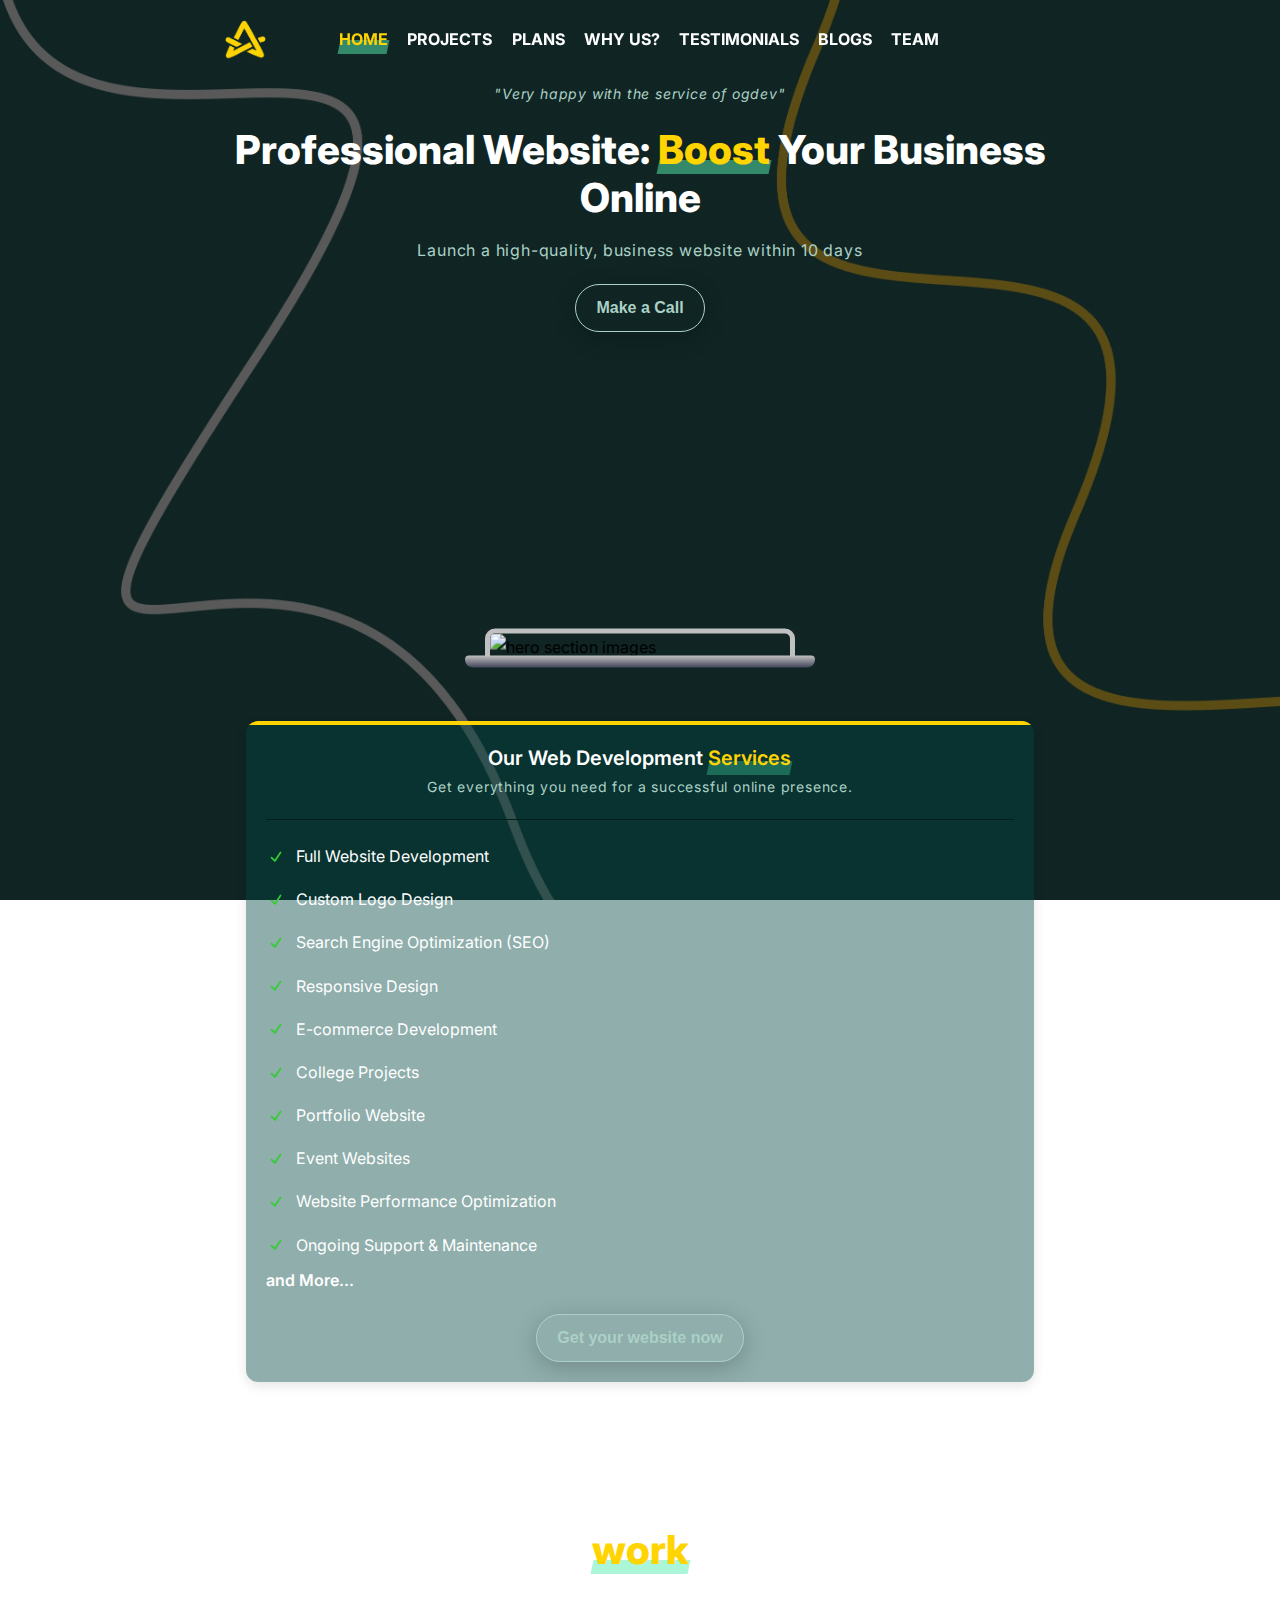
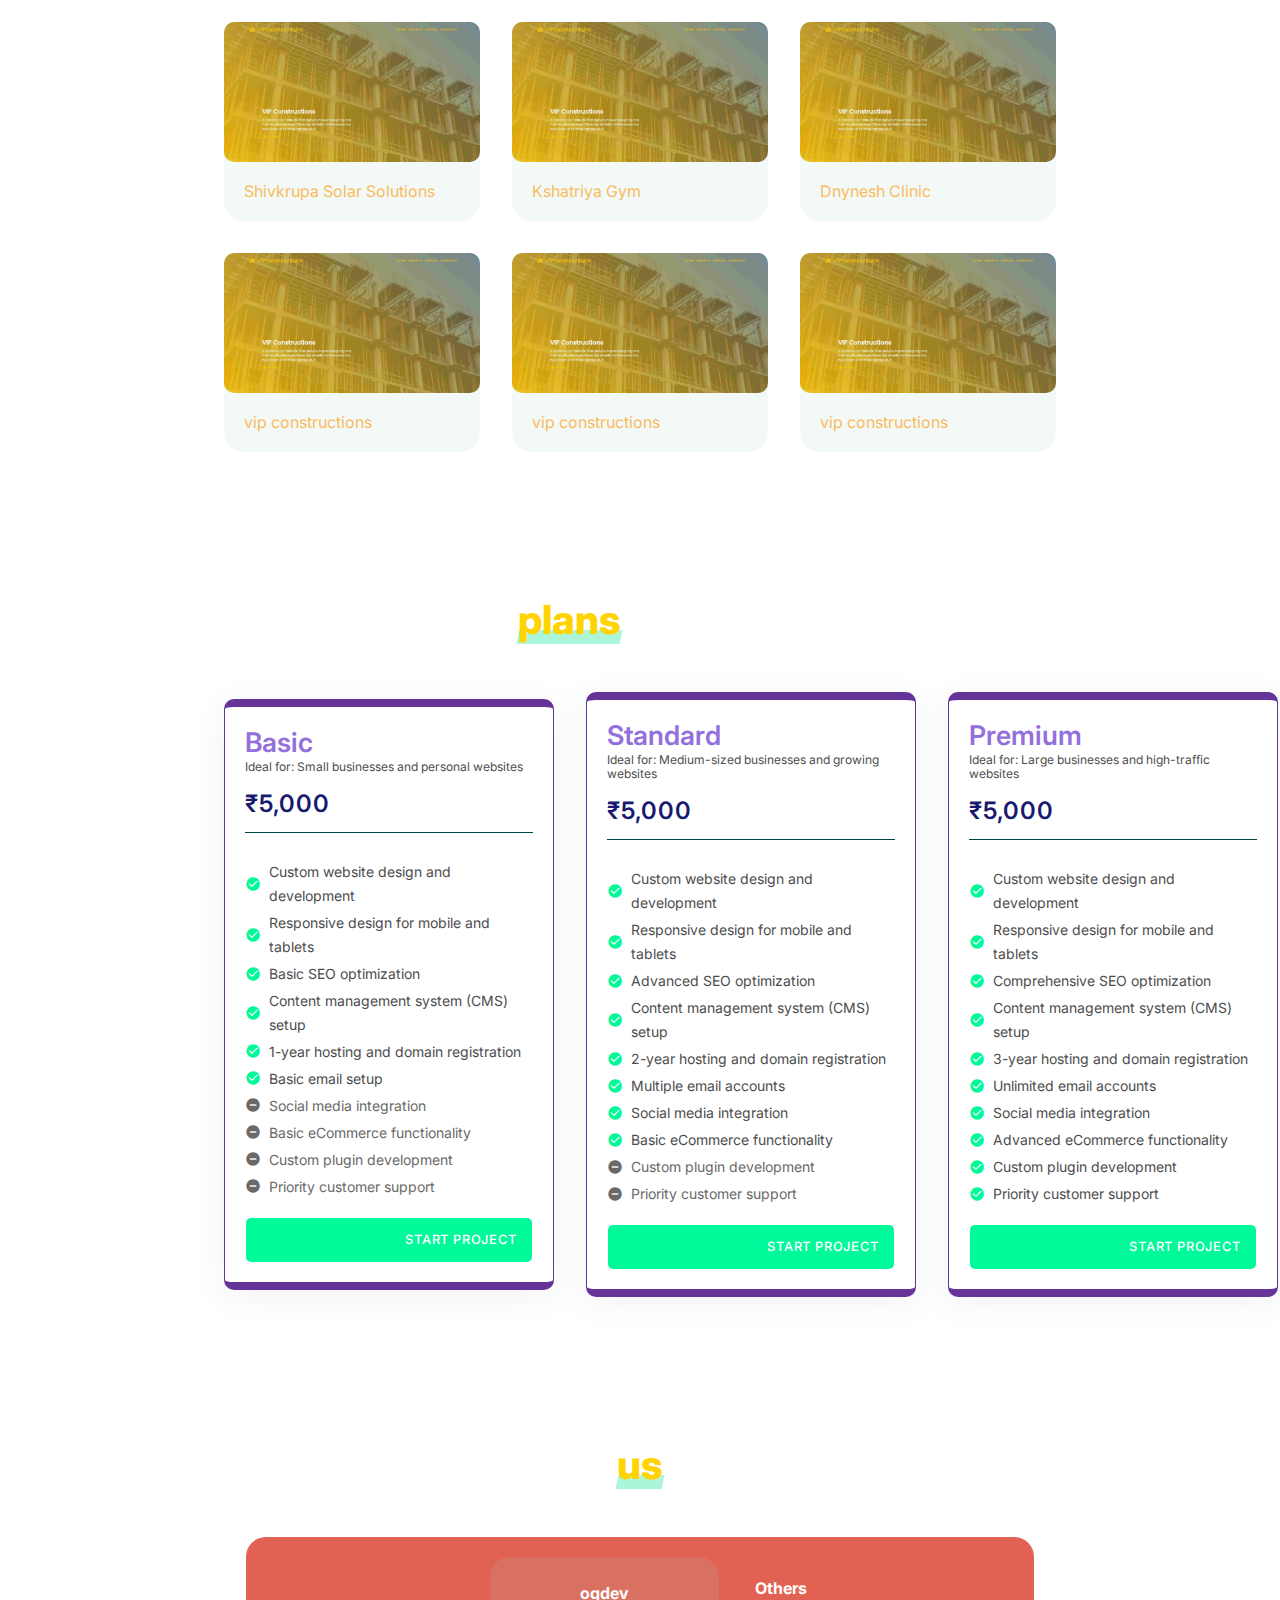
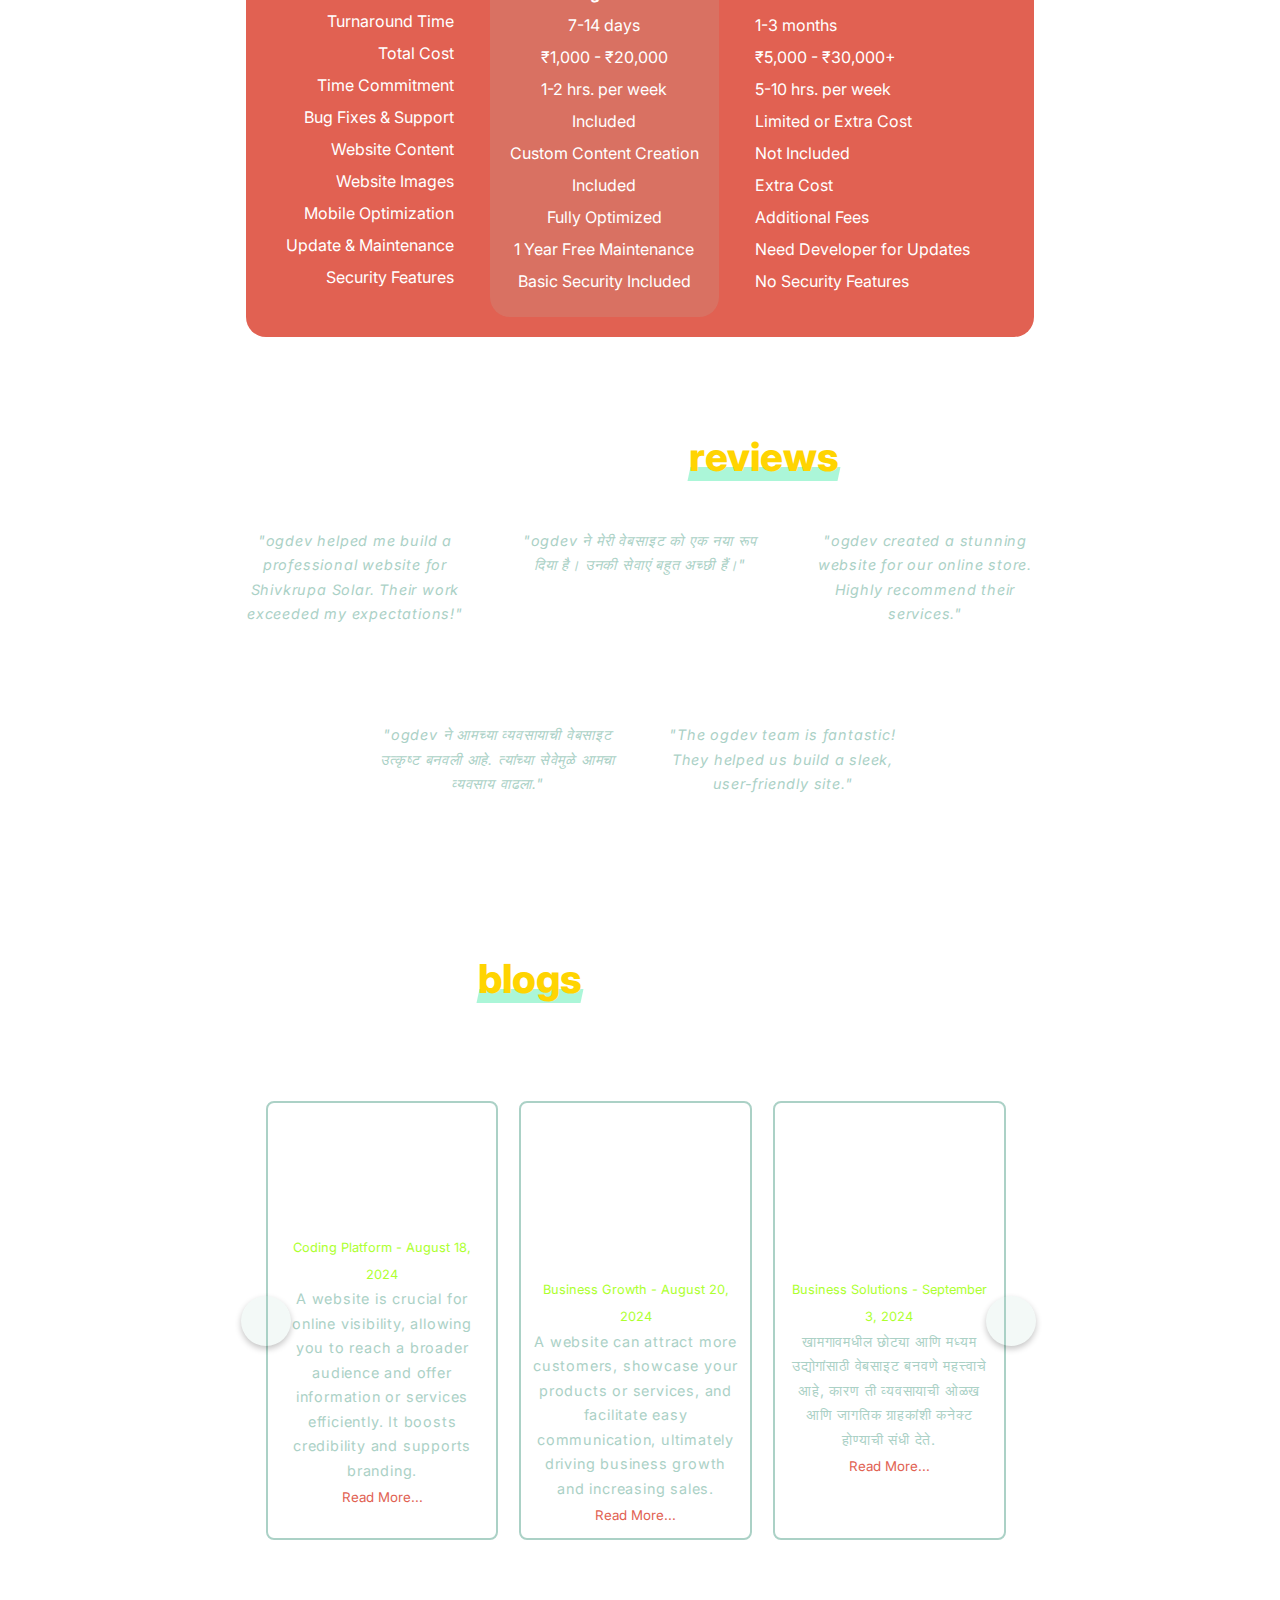
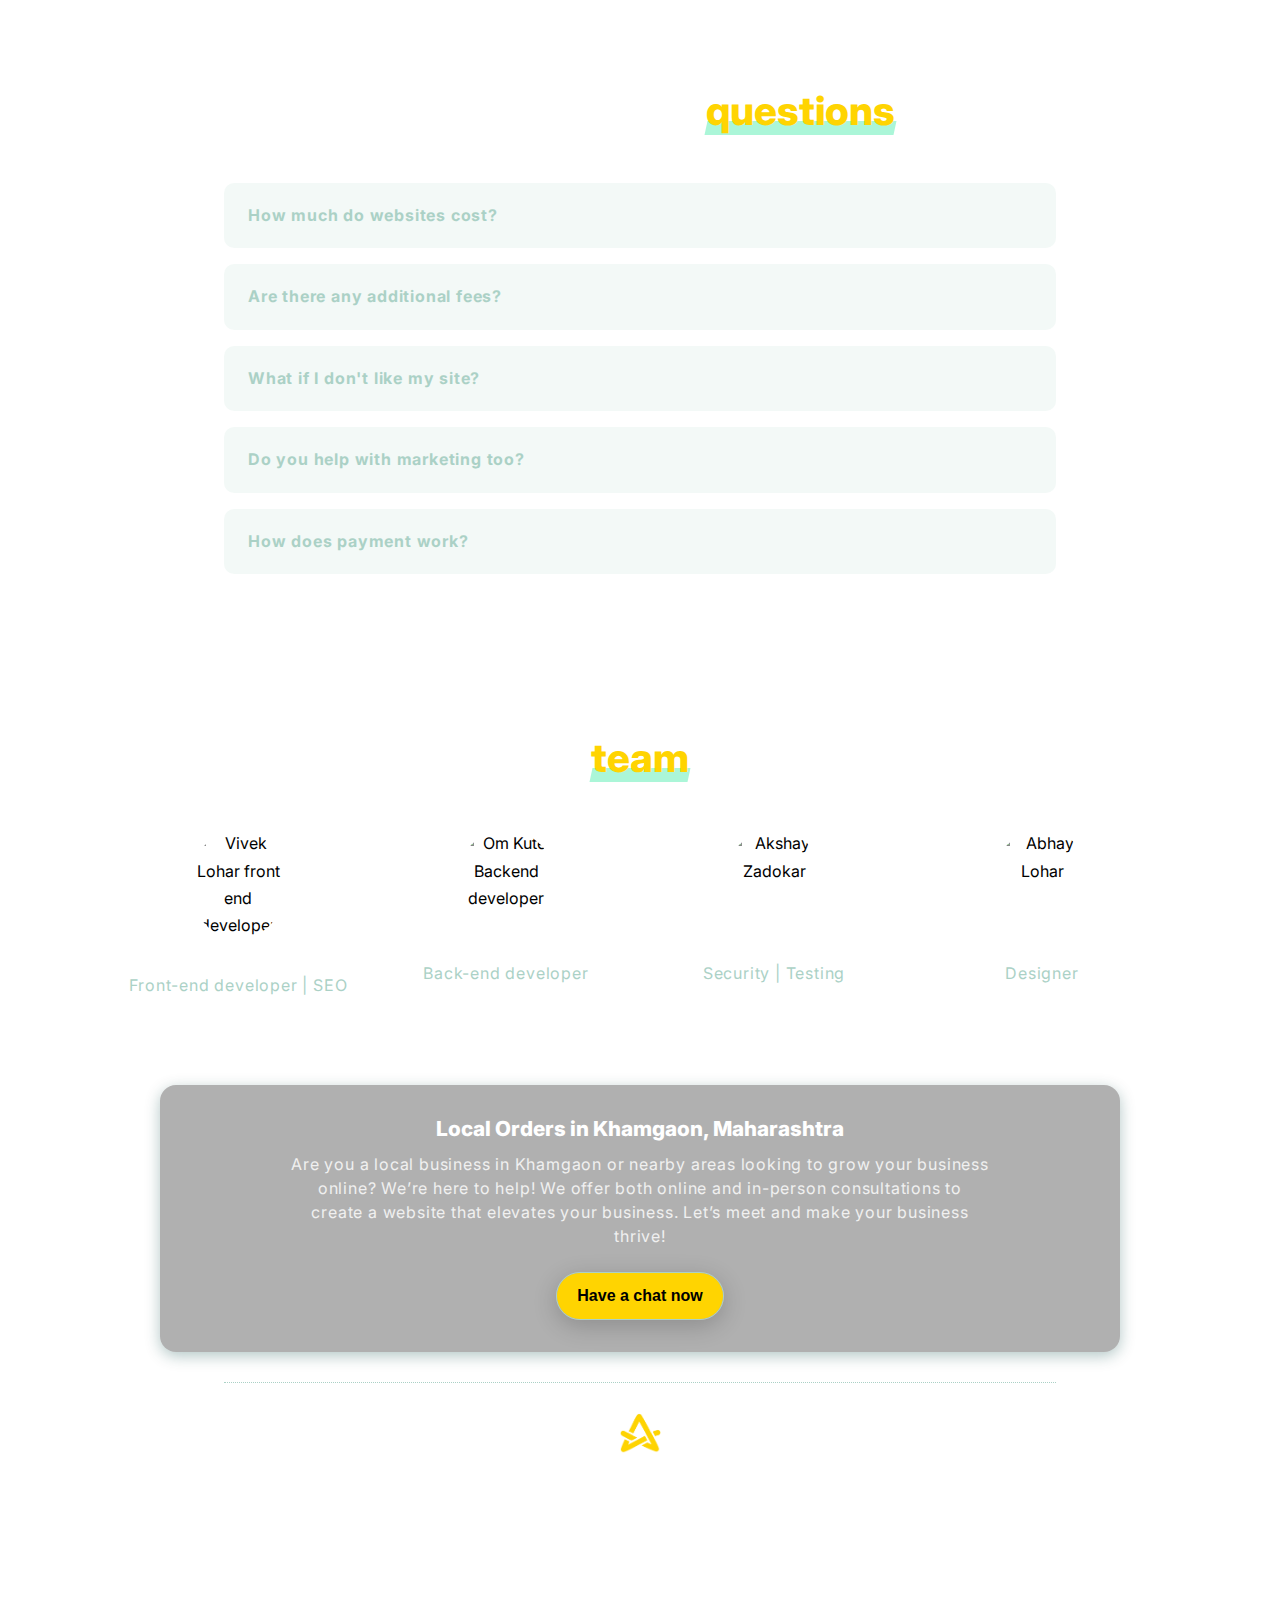
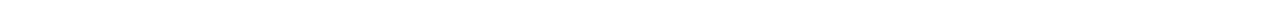
==== index.html @ 739fdb89 "Add files via upload" ====
<!DOCTYPE html>
<html lang="en">
  <head>
    <!-- title of the page -->
    <title>ogdev - Web Development and Design Services</title>
    <!-- meta tags -->
    <meta charset="UTF-8" />
    <meta http-equiv="X-UA-Compatible" content="IE=Edge" />
    <meta name="viewport" content="width=device-width, initial-scale=1" />
    <meta
      name="description"
      content="ogdev provides expert web development and design services, including responsive websites, e-commerce solutions, and custom web applications. We ensure quality and innovation in every project."
    />
    <meta
      name="keywords"
      content="web development, website design, e-commerce solutions, custom web applications, web developers"
    />
    <meta name="author" content="ogdev" />
    <meta name="robots" content="index, follow" />
    <meta
      property="og:title"
      content="ogdev - Web Development and Design Services"
    />
    <meta
      property="og:description"
      content="Providing expert web development and design services for businesses of all sizes. Quality and innovation guaranteed."
    />
    <meta property="og:image" content="URL_to_your_image" />
    <meta property="og:url" content="URL_of_your_website" />
    <meta property="og:type" content="website" />
    <meta name="twitter:card" content="summary_large_image" />
    <meta
      name="twitter:title"
      content="ogdev - Web Development and Design Services"
    />
    <meta
      name="twitter:description"
      content="Expert web development and design services for responsive websites, e-commerce, and custom web applications."
    />
    <meta name="twitter:image" content="URL_to_your_image" />
    <link rel="icon" href="URL_to_your_favicon" type="image/x-icon" />
    <link rel="canonical" href="URL_of_your_website" />
    <meta name="theme-color" content="#007BFF" />
    <!-- EXTERNAL INTAKES -->
    <!-- fontawesome icons -->
    <link
      rel="stylesheet"
      href="https://cdnjs.cloudflare.com/ajax/libs/font-awesome/6.6.0/css/all.min.css"
      integrity="sha512-Kc323vGBEqzTmouAECnVceyQqyqdsSiqLQISBL29aUW4U/M7pSPA/gEUZQqv1cwx4OnYxTxve5UMg5GT6L4JJg=="
      crossorigin="anonymous"
      referrerpolicy="no-referrer"
    />
    <!-- google icons -->
    <link
      rel="stylesheet"
      href="https://fonts.googleapis.com/css2?family=Material+Symbols+Outlined:opsz,wght,FILL,GRAD@20..48,100..700,0..1,-50..200"
    />
    <link
      href="https://fonts.googleapis.com/icon?family=Material+Icons"
      rel="stylesheet"
    />
    <!-- AOS Animation Link -->
    <link rel="stylesheet" href="https://unpkg.com/aos@next/dist/aos.css" />
    <!-- Custom Stylesheet -->
    <link rel="stylesheet" href="/assets/css/style.css" />
  </head>

  <body>
    <!-- NAVIGATION SECTION STARTS HERE -->
    <nav class="visible">
      <div class="nav-container nav__container">
        <!-- website logo -->
        <div class="logo">
          <img
            src="/assets/images/logo.png"
            alt="og dev - web Development Services"
          />
        </div>
        <!-- Navigation -->
        <div class="nav__navigation">
          <ul>
            <li>
              <a alt="ogdev - navigation" href="#Home"
                ><span class="highlight--theme">Home</span></a
              >
            </li>
            <li><a alt="ogdev - navigation" href="#projects">Projects</a></li>
            <li><a alt="ogdev - navigation" href="#plans">Plans</a></li>
            <li><a alt="ogdev - navigation" href="#whyus">Why Us?</a></li>
            <li>
              <a alt="ogdev - navigation" href="#testimonials">Testimonials</a>
            </li>
            <li><a alt="ogdev - navigation" href="#blogs">Blogs</a></li>
            <li><a alt="ogdev - navigation" href="#team">Team</a></li>
            <hr
              class="li-none-desk"
              style="border: 1px solid black; width: 80%"
            />
            <div class="logo li-none-desk">
              <img src="/assets/images/logo.png" alt="ogdev Website Logo" />
            </div>
            <p class="li-none-desk" style="font-weight: 600">ogdev</p>
            <div class="web-icons" style="margin: 0">
              <a
                alt="ogdev - whatsapp"
                href="https://wa.me/+919307233387"
                data-aos="fade-up"
                data-aos-offset="100"
                data-aos-delay="100"
                ><i
                  style="font-size: 135%"
                  class="fa-brands fa-whatsapp"
                ></i></a
              >&nbsp;
              <a
                alt="ogdev - call"
                href="tel:+919307233387"
                data-aos="fade-up"
                data-aos-offset="100"
                data-aos-delay="200"
                ><i
                  style="font-size: 135%; color: limegreen"
                  class="fa-solid fa-phone"
                ></i></a
              >&nbsp;
              <a
                alt="ogdev - email"
                href="mailto:ogdev@proton.email.in"
                data-aos-delay="300"
                ><i style="font-size: 135%" class="fa-regular fa-envelope"></i
              ></a>
            </div>
          </ul>
        </div>
        <!-- Menu Toggle Button -->
        <div class="menuBtn">
          <span></span>
          <span></span>
          <span></span>
        </div>
      </div>
    </nav>

    <!-- HERO SECTION STARTS HERE -->
    <section class="hero" id="hero">
      <div class="container container--hero">
        <div class="hero__content">
          <div class="hero__proof">
            <div class="proof-content">
              <div class="stars">
                <i class="fa fa-star"></i>
                <i class="fa fa-star"></i>
                <i class="fa fa-star"></i>
                <i class="fa fa-star"></i>
                <i class="fa fa-star"></i>
              </div>
              <p class="testimonial">"Very happy with the service of ogdev"</p>
            </div>
          </div>

          <div class="hero__content-text">
            <h1>
              Professional Website:
              <span class="highlight--theme">Boost</span> Your Business Online
            </h1>
            <p style="width: 80%; margin: 0 auto">
              Launch a high-quality, business website within 10 days
            </p>
            <button class="btn-one">
              <a
                href="https://vivekmohanlohar.github.io/viveklohar"
                alt="Button link"
                >Make a Call</a
              >
            </button>
            <div class="web-icons" style="margin: 10px">
              <a
                alt="ogdev - whatsapp"
                href="https://wa.me/+919307233387"
                data-aos="fade-up"
                data-aos-offset="100"
                data-aos-delay="100"
                ><i
                  style="font-size: 135%"
                  class="fa-brands fa-whatsapp"
                ></i></a
              >&nbsp;
              <a
                alt="ogdev - call"
                href="tel:+919307233387"
                data-aos="fade-up"
                data-aos-offset="100"
                data-aos-delay="200"
                ><i
                  style="font-size: 135%; color: limegreen"
                  class="fa-solid fa-phone"
                ></i></a
              >&nbsp;
              <a
                alt="ogdev - email"
                href="mailto:ogdev@proton.email.in"
                data-aos="fade-up"
                data-aos-offset="100"
                data-aos-delay="300"
                ><i style="font-size: 135%" class="fa-regular fa-envelope"></i
              ></a>
            </div>
          </div>
        </div>
      </div>
    </section>

    <!-- ATTRACTION TO SCROLL DOWN -->
    <div class="hero-img">
      <img src="images/vipconstruction.jpg" alt="hero section images" />
    </div>

    <!-- SERVICES SECTION STARTS HERE -->
    <section id="services">
      <div class="container">
        <div class="services-card">
          <div class="services-card__border"></div>
          <div class="services-card_title__container">
            <span class="services-card_title"
              >Our Web Development
              <span class="highlight--theme">Services</span></span
            >
            <p class="services-card_paragraph">
              Get everything you need for a successful online presence.
            </p>
          </div>
          <hr class="line" />
          <ul class="services-card__list">
            <li class="services-card__list_item">
              <span class="check">
                <svg
                  class="check_svg"
                  fill="currentColor"
                  viewBox="0 0 16 16"
                  xmlns="http://www.w3.org/2000/svg"
                >
                  <path
                    clip-rule="evenodd"
                    d="M12.416 3.376a.75.75 0 0 1 .208 1.04l-5 7.5a.75.75 0 0 1-1.154.114l-3-3a.75.75 0 0 1 1.06-1.06l2.353 2.353 4.493-6.74a.75.75 0 0 1 1.04-.207Z"
                    fill-rule="evenodd"
                  ></path>
                </svg>
              </span>
              <span class="list_text">Full Website Development</span>
            </li>
            <li class="services-card__list_item">
              <span class="check">
                <svg
                  class="check_svg"
                  fill="currentColor"
                  viewBox="0 0 16 16"
                  xmlns="http://www.w3.org/2000/svg"
                >
                  <path
                    clip-rule="evenodd"
                    d="M12.416 3.376a.75.75 0 0 1 .208 1.04l-5 7.5a.75.75 0 0 1-1.154.114l-3-3a.75.75 0 0 1 1.06-1.06l2.353 2.353 4.493-6.74a.75.75 0 0 1 1.04-.207Z"
                    fill-rule="evenodd"
                  ></path>
                </svg>
              </span>
              <span class="list_text">Custom Logo Design</span>
            </li>
            <li class="services-card__list_item">
              <span class="check">
                <svg
                  class="check_svg"
                  fill="currentColor"
                  viewBox="0 0 16 16"
                  xmlns="http://www.w3.org/2000/svg"
                >
                  <path
                    clip-rule="evenodd"
                    d="M12.416 3.376a.75.75 0 0 1 .208 1.04l-5 7.5a.75.75 0 0 1-1.154.114l-3-3a.75.75 0 0 1 1.06-1.06l2.353 2.353 4.493-6.74a.75.75 0 0 1 1.04-.207Z"
                    fill-rule="evenodd"
                  ></path>
                </svg>
              </span>
              <span class="list_text">Search Engine Optimization (SEO)</span>
            </li>
            <li class="services-card__list_item">
              <span class="check">
                <svg
                  class="check_svg"
                  fill="currentColor"
                  viewBox="0 0 16 16"
                  xmlns="http://www.w3.org/2000/svg"
                >
                  <path
                    clip-rule="evenodd"
                    d="M12.416 3.376a.75.75 0 0 1 .208 1.04l-5 7.5a.75.75 0 0 1-1.154.114l-3-3a.75.75 0 0 1 1.06-1.06l2.353 2.353 4.493-6.74a.75.75 0 0 1 1.04-.207Z"
                    fill-rule="evenodd"
                  ></path>
                </svg>
              </span>
              <span class="list_text">Responsive Design</span>
            </li>
            <li class="services-card__list_item">
              <span class="check">
                <svg
                  class="check_svg"
                  fill="currentColor"
                  viewBox="0 0 16 16"
                  xmlns="http://www.w3.org/2000/svg"
                >
                  <path
                    clip-rule="evenodd"
                    d="M12.416 3.376a.75.75 0 0 1 .208 1.04l-5 7.5a.75.75 0 0 1-1.154.114l-3-3a.75.75 0 0 1 1.06-1.06l2.353 2.353 4.493-6.74a.75.75 0 0 1 1.04-.207Z"
                    fill-rule="evenodd"
                  ></path>
                </svg>
              </span>
              <span class="list_text">E-commerce Development</span>
            </li>
            <li class="services-card__list_item">
              <span class="check">
                <svg
                  class="check_svg"
                  fill="currentColor"
                  viewBox="0 0 16 16"
                  xmlns="http://www.w3.org/2000/svg"
                >
                  <path
                    clip-rule="evenodd"
                    d="M12.416 3.376a.75.75 0 0 1 .208 1.04l-5 7.5a.75.75 0 0 1-1.154.114l-3-3a.75.75 0 0 1 1.06-1.06l2.353 2.353 4.493-6.74a.75.75 0 0 1 1.04-.207Z"
                    fill-rule="evenodd"
                  ></path>
                </svg>
              </span>
              <span class="list_text">College Projects</span>
            </li>
            <li class="services-card__list_item">
              <span class="check">
                <svg
                  class="check_svg"
                  fill="currentColor"
                  viewBox="0 0 16 16"
                  xmlns="http://www.w3.org/2000/svg"
                >
                  <path
                    clip-rule="evenodd"
                    d="M12.416 3.376a.75.75 0 0 1 .208 1.04l-5 7.5a.75.75 0 0 1-1.154.114l-3-3a.75.75 0 0 1 1.06-1.06l2.353 2.353 4.493-6.74a.75.75 0 0 1 1.04-.207Z"
                    fill-rule="evenodd"
                  ></path>
                </svg>
              </span>
              <span class="list_text">Portfolio Website</span>
            </li>
            <li class="services-card__list_item">
              <span class="check">
                <svg
                  class="check_svg"
                  fill="currentColor"
                  viewBox="0 0 16 16"
                  xmlns="http://www.w3.org/2000/svg"
                >
                  <path
                    clip-rule="evenodd"
                    d="M12.416 3.376a.75.75 0 0 1 .208 1.04l-5 7.5a.75.75 0 0 1-1.154.114l-3-3a.75.75 0 0 1 1.06-1.06l2.353 2.353 4.493-6.74a.75.75 0 0 1 1.04-.207Z"
                    fill-rule="evenodd"
                  ></path>
                </svg>
              </span>
              <span class="list_text">Event Websites</span>
            </li>
            <li class="services-card__list_item">
              <span class="check">
                <svg
                  class="check_svg"
                  fill="currentColor"
                  viewBox="0 0 16 16"
                  xmlns="http://www.w3.org/2000/svg"
                >
                  <path
                    clip-rule="evenodd"
                    d="M12.416 3.376a.75.75 0 0 1 .208 1.04l-5 7.5a.75.75 0 0 1-1.154.114l-3-3a.75.75 0 0 1 1.06-1.06l2.353 2.353 4.493-6.74a.75.75 0 0 1 1.04-.207Z"
                    fill-rule="evenodd"
                  ></path>
                </svg>
              </span>
              <span class="list_text">Website Performance Optimization</span>
            </li>
            <li class="services-card__list_item">
              <span class="check">
                <svg
                  class="check_svg"
                  fill="currentColor"
                  viewBox="0 0 16 16"
                  xmlns="http://www.w3.org/2000/svg"
                >
                  <path
                    clip-rule="evenodd"
                    d="M12.416 3.376a.75.75 0 0 1 .208 1.04l-5 7.5a.75.75 0 0 1-1.154.114l-3-3a.75.75 0 0 1 1.06-1.06l2.353 2.353 4.493-6.74a.75.75 0 0 1 1.04-.207Z"
                    fill-rule="evenodd"
                  ></path>
                </svg>
              </span>
              <span class="list_text">Ongoing Support & Maintenance</span>
            </li>
            <li style="color: #fff; font-weight: 600">and More...</li>
          </ul>
          <button class="btn-one">
            <a href="callnow" alt="Button link">Get your website now</a>
          </button>
        </div>
      </div>
    </section>

    <!-- PROJECT SECTION STARTS HERE -->
    <section id="projects">
      <h2>See some our <br /><span class="highlight--theme">work</span></h2>
      <div class="container container--project">
        <div class="project-holder">
          <div class="project-img">
            <img
              src="/assets/images/vipconstruction.jpg"
              alt="Shivkrupa solar website by ogdev"
            />
          </div>
          <div class="project-info">
            <h3>Shivkrupa Solar Solutions</h3>
            <div class="web-icons project-web-icons">
              <a
                href="https://vivekmohanlohar.github.io/shivkrupasolar/"
                data-aos="fade-up"
                data-aos-offset="100"
                data-aos-delay="200"
              >
                <i class="fa-solid fa-arrow-up-right-from-square"></i>
              </a>
            </div>
          </div>
        </div>
        <div class="project-holder">
          <div class="project-img">
            <img src="/assets/images/vipconstruction.jpg" alt="Project Image" />
          </div>
          <div class="project-info">
            <h3>Kshatriya Gym</h3>
            <div class="web-icons project-web-icons">
              <a
                href="https://vivekmohanlohar.github.io/shivkrupasolar/"
                data-aos="fade-up"
                data-aos-offset="100"
                data-aos-delay="200"
              >
                <i class="fa-solid fa-arrow-up-right-from-square"></i>
              </a>
            </div>
          </div>
        </div>
        <div class="project-holder">
          <div class="project-img">
            <img src="/assets/images/vipconstruction.jpg" alt="Project Image" />
          </div>
          <div class="project-info">
            <h3>Dnynesh Clinic</h3>
            <div class="web-icons project-web-icons">
              <a
                href="https://vivekmohanlohar.github.io/shivkrupasolar/"
                data-aos="fade-up"
                data-aos-offset="100"
                data-aos-delay="200"
              >
                <i class="fa-solid fa-arrow-up-right-from-square"></i>
              </a>
            </div>
          </div>
        </div>
        <div class="project-holder">
          <div class="project-img">
            <img src="/assets/images/vipconstruction.jpg" alt="Project Image" />
          </div>
          <div class="project-info">
            <h3>vip constructions</h3>
            <div class="web-icons project-web-icons">
              <a
                href="https://vivekmohanlohar.github.io/shivkrupasolar/"
                data-aos="fade-up"
                data-aos-offset="100"
                data-aos-delay="200"
              >
                <i class="fa-solid fa-arrow-up-right-from-square"></i>
              </a>
            </div>
          </div>
        </div>
        <div class="project-holder">
          <div class="project-img">
            <img src="/assets/images/vipconstruction.jpg" alt="Project Image" />
          </div>
          <div class="project-info">
            <h3>vip constructions</h3>
            <div class="web-icons project-web-icons">
              <a
                href="https://vivekmohanlohar.github.io/shivkrupasolar/"
                data-aos="fade-up"
                data-aos-offset="100"
                data-aos-delay="200"
              >
                <i class="fa-solid fa-arrow-up-right-from-square"></i>
              </a>
            </div>
          </div>
        </div>
        <div class="project-holder">
          <div class="project-img">
            <img src="/assets/images/vipconstruction.jpg" alt="Project Image" />
          </div>
          <div class="project-info">
            <h3>vip constructions</h3>
            <div class="web-icons project-web-icons">
              <a
                href="https://vivekmohanlohar.github.io/shivkrupasolar/"
                data-aos="fade-up"
                data-aos-offset="100"
                data-aos-delay="200"
              >
                <i class="fa-solid fa-arrow-up-right-from-square"></i>
              </a>
            </div>
          </div>
        </div>
      </div>
    </section>

    <!-- PLANS SECTION STARTS HERE -->
    <section id="plans">
      <h2>
        Best value for money <br /><span class="highlight--theme">plans</span>
        for you
      </h2>
      <div class="container container--plan">
        <div class="plan-card">
          <h2>
            Basic<span>Ideal for: Small businesses and personal websites</span>
          </h2>
          <p class="plan-price">₹5,000</p>
          <br />
          <div class="benefits-list">
            <ul>
              <li>
                <span class="material-icons">check_circle</span> Custom website
                design and development
              </li>
              <li>
                <span class="material-icons">check_circle</span> Responsive
                design for mobile and tablets
              </li>
              <li>
                <span class="material-icons">check_circle</span> Basic SEO
                optimization
              </li>
              <li>
                <span class="material-icons">check_circle</span> Content
                management system (CMS) setup
              </li>
              <li>
                <span class="material-icons">check_circle</span> 1-year hosting
                and domain registration
              </li>
              <li>
                <span class="material-icons">check_circle</span> Basic email
                setup
              </li>
              <li class="not-included">
                <span class="material-icons remove_circle">remove_circle</span>
                Social media integration
              </li>
              <li class="not-included">
                <span class="material-icons remove_circle">remove_circle</span>
                Basic eCommerce functionality
              </li>
              <li class="not-included">
                <span class="material-icons remove_circle">remove_circle</span>
                Custom plugin development
              </li>
              <li class="not-included">
                <span class="material-icons remove_circle">remove_circle</span>
                Priority customer support
              </li>
            </ul>
          </div>
          <div class="button-get-plan">
            <a href="#">
              <span class="material-icons">rocket</span>
              <span>START PROJECT</span>
            </a>
          </div>
        </div>

        <div class="plan-card">
          <h2>
            Standard<span
              >Ideal for: Medium-sized businesses and growing websites</span
            >
          </h2>
          <p class="plan-price">₹5,000</p>
          <br />
          <div class="benefits-list">
            <ul>
              <li>
                <span class="material-icons">check_circle</span> Custom website
                design and development
              </li>
              <li>
                <span class="material-icons">check_circle</span> Responsive
                design for mobile and tablets
              </li>
              <li>
                <span class="material-icons">check_circle</span> Advanced SEO
                optimization
              </li>
              <li>
                <span class="material-icons">check_circle</span> Content
                management system (CMS) setup
              </li>
              <li>
                <span class="material-icons">check_circle</span> 2-year hosting
                and domain registration
              </li>
              <li>
                <span class="material-icons">check_circle</span> Multiple email
                accounts
              </li>
              <li>
                <span class="material-icons">check_circle</span> Social media
                integration
              </li>
              <li>
                <span class="material-icons">check_circle</span> Basic eCommerce
                functionality
              </li>
              <li class="not-included">
                <span class="material-icons remove_circle">remove_circle</span>
                Custom plugin development
              </li>
              <li class="not-included">
                <span class="material-icons remove_circle">remove_circle</span>
                Priority customer support
              </li>
            </ul>
          </div>
          <div class="button-get-plan">
            <a href="#">
              <span class="material-icons">rocket</span>
              <span>START PROJECT</span>
            </a>
          </div>
        </div>

        <div class="plan-card">
          <h2>
            Premium<span
              >Ideal for: Large businesses and high-traffic websites</span
            >
          </h2>
          <p class="plan-price">₹5,000</p>
          <br />
          <div class="benefits-list">
            <ul>
              <li>
                <span class="material-icons">check_circle</span> Custom website
                design and development
              </li>
              <li>
                <span class="material-icons">check_circle</span> Responsive
                design for mobile and tablets
              </li>
              <li>
                <span class="material-icons">check_circle</span> Comprehensive
                SEO optimization
              </li>
              <li>
                <span class="material-icons">check_circle</span> Content
                management system (CMS) setup
              </li>
              <li>
                <span class="material-icons">check_circle</span> 3-year hosting
                and domain registration
              </li>
              <li>
                <span class="material-icons">check_circle</span> Unlimited email
                accounts
              </li>
              <li>
                <span class="material-icons">check_circle</span> Social media
                integration
              </li>
              <li>
                <span class="material-icons">check_circle</span> Advanced
                eCommerce functionality
              </li>
              <li>
                <span class="material-icons">check_circle</span> Custom plugin
                development
              </li>
              <li>
                <span class="material-icons">check_circle</span> Priority
                customer support
              </li>
            </ul>
          </div>
          <div class="button-get-plan">
            <a href="#">
              <span class="material-icons">rocket</span>
              <span>START PROJECT</span>
            </a>
          </div>
        </div>
      </div>
    </section>

    <!-- WHY US SECTION STARTS HERE -->
    <section id="whyus">
      <h2>Why choose <br /><span class="highlight--theme">us</span></h2>
      <div class="container container--offer">
        <div class="offer-holder offer-holder-desk">
          <div class="col col-one">
            <ul>
              <li>Turnaround Time</li>
              <li>Total Cost</li>
              <li>Time Commitment</li>
              <li>Bug Fixes & Support</li>
              <li>Website Content</li>
              <li>Website Images</li>
              <li>Mobile Optimization</li>
              <li>Update & Maintenance</li>
              <li>Security Features</li>
            </ul>
          </div>
          <div class="col col-two">
            <b>ogdev</b>
            <ul>
              <li>7-14 days</li>
              <li>₹1,000 - ₹20,000</li>
              <li>1-2 hrs. per week</li>
              <li>Included</li>
              <li>Custom Content Creation</li>
              <li>Included</li>
              <li>Fully Optimized</li>
              <li>1 Year Free Maintenance</li>
              <li>Basic Security Included</li>
            </ul>
          </div>
          <div class="col col-three">
            <b>Others</b>
            <ul>
              <li style="margin-top: 5px">1-3 months</li>
              <li>₹5,000 - ₹30,000+</li>
              <li>5-10 hrs. per week</li>
              <li>Limited or Extra Cost</li>
              <li>Not Included</li>
              <li>Extra Cost</li>
              <li>Additional Fees</li>
              <li>Need Developer for Updates</li>
              <li>No Security Features</li>
            </ul>
          </div>
        </div>

        <table class="offer-holder-mob">
          <tr>
            <th></th>
            <th>ogdev</th>
            <th>Others</th>
          </tr>
          <tr>
            <th>Turnaround Time</th>
            <td>7-14 days</td>
            <td>1-3 months</td>
          </tr>
          <tr>
            <th>Total Cost</th>
            <td>₹1,000 - ₹20,000</td>
            <td>₹5,000 - ₹30,000+</td>
          </tr>
          <tr>
            <th>Time Commitment</th>
            <td>1-2 hrs./week</td>
            <td>5-10 hrs./week</td>
          </tr>
          <tr>
            <th>Bug Fixes & Support</th>
            <td><span class="check-mark">✔</span> Included</td>
            <td><span class="x-mark">✘</span> Limited/Extra Cost</td>
          </tr>
          <tr>
            <th>Website Content</th>
            <td><span class="check-mark">✔</span> Custom Content Creation</td>
            <td><span class="x-mark">✘</span> Not Included</td>
          </tr>
          <tr>
            <th>Website Images</th>
            <td><span class="check-mark">✔</span> Included</td>
            <td><span class="x-mark">✘</span> Extra Cost</td>
          </tr>
          <tr>
            <th>Mobile Optimization</th>
            <td><span class="check-mark">✔</span> Fully Optimized</td>
            <td><span class="x-mark">✘</span> Additional Fees</td>
          </tr>
          <tr>
            <th style="border-bottom-left: none">Update & Maintenance</th>
            <td><span class="check-mark">✔</span> 1 Year Free Maintenance</td>
            <td><span class="x-mark">✘</span> Need Developer</td>
          </tr>
        </table>
      </div>
    </section>

    <!-- REVIEWS SECTION STARTS HERE -->
    <section id="testimonials">
      <h2>A Few Client <span class="highlight--theme">reviews</span></h2>

      <div class="container container--reviews">
        <div class="review-card">
          <div class="review-content">
            <p>
              "ogdev helped me build a professional website for Shivkrupa Solar.
              Their work exceeded my expectations!"
            </p>
          </div>
          <div class="review-author">
            <p>Shubham Agrawal | Shivkrupa Solar</p>
            <div class="review-stars">
              <i class="fas fa-star"></i>
              <i class="fas fa-star"></i>
              <i class="fas fa-star"></i>
              <i class="fas fa-star"></i>
              <i class="fas fa-star"></i>
            </div>
          </div>
        </div>
        <div class="review-card">
          <div class="review-content">
            <p>
              "ogdev ने मेरी वेबसाइट को एक नया रूप दिया है। उनकी सेवाएं बहुत
              अच्छी हैं।"
            </p>
          </div>
          <div class="review-author">
            <p>अमित शर्मा | जय माता दी ट्रेडर्स</p>
            <div class="review-stars">
              <i class="fas fa-star"></i>
              <i class="fas fa-star"></i>
              <i class="fas fa-star"></i>
              <i class="fas fa-star"></i>
              <i class="fas fa-star"></i>
            </div>
          </div>
        </div>
        <div class="review-card">
          <div class="review-content">
            <p>
              "ogdev created a stunning website for our online store. Highly
              recommend their services."
            </p>
          </div>
          <div class="review-author">
            <p>Anjali Deshmukh | TechMart</p>
            <div class="review-stars">
              <i class="fas fa-star"></i>
              <i class="fas fa-star"></i>
              <i class="fas fa-star"></i>
              <i class="fas fa-star"></i>
              <i class="fas fa-star"></i>
            </div>
          </div>
        </div>
        <div class="review-card">
          <div class="review-content">
            <p>
              "ogdev ने आमच्या व्यवसायाची वेबसाइट उत्कृष्ट बनवली आहे. त्यांच्या
              सेवेमुळे आमचा व्यवसाय वाढला."
            </p>
          </div>
          <div class="review-author">
            <p>संदीप पाटील | श्रीराम स्टील्स</p>
            <div class="review-stars">
              <i class="fas fa-star"></i>
              <i class="fas fa-star"></i>
              <i class="fas fa-star"></i>
              <i class="fas fa-star"></i>
              <i class="fas fa-star"></i>
            </div>
          </div>
        </div>
        <div class="review-card">
          <div class="review-content">
            <p>
              "The ogdev team is fantastic! They helped us build a sleek,
              user-friendly site."
            </p>
          </div>
          <div class="review-author">
            <p>Rohit Verma | DigitalWorks</p>
            <div class="review-stars">
              <i class="fas fa-star"></i>
              <i class="fas fa-star"></i>
              <i class="fas fa-star"></i>
              <i class="fas fa-star"></i>
              <i class="fas fa-star"></i>
            </div>
          </div>
        </div>
      </div>
    </section>

    <!-- OUR BLOGS SECTION STARTS HERE -->
    <section id="blogs">
      <h2>
        Read Our <span class="highlight--theme">blogs</span> for more
        information
      </h2>
      <div class="container">
        <div class="card-slider">
          <div class="wrapper">
            <i id="left" class="fa-solid fas fa-angle-left"></i>
            <ul class="carousel">
              <li class="card">
                <h3>Why you need a website?</h3>
                <span>Coding Platform - August 18, 2024</span>
                <p>
                  A website is crucial for online visibility, allowing you to
                  reach a broader audience and offer information or services
                  efficiently. It boosts credibility and supports branding.
                </p>
                <button onclick="openPopup('popup1')">Read More...</button>
              </li>
              <li class="card">
                <h3>How can a website boost your business?</h3>
                <span>Business Growth - August 20, 2024</span>
                <p>
                  A website can attract more customers, showcase your products
                  or services, and facilitate easy communication, ultimately
                  driving business growth and increasing sales.
                </p>
                <button onclick="openPopup('popup2')">Read More...</button>
              </li>
              <li class="card">
                <h3>
                  खामगाव मधील बिझनेस साठी वेबसाइट बनवायची आहे? आम्ही आहे ना
                </h3>
                <span>Business Solutions - September 3, 2024</span>
                <p>
                  खामगावमधील छोट्या आणि मध्यम उद्योगांसाठी वेबसाइट बनवणे
                  महत्त्वाचे आहे, कारण ती व्यवसायाची ओळख आणि जागतिक ग्राहकांशी
                  कनेक्ट होण्याची संधी देते.
                </p>
                <button onclick="openPopup('popup5')">Read More...</button>
              </li>
              <li class="card">
                <h3>What features make a website effective?</h3>
                <span>Website Design - August 22, 2024</span>
                <p>
                  Effective websites have a user-friendly design, fast loading
                  times, mobile compatibility, and clear navigation, ensuring a
                  positive user experience and engagement.
                </p>
                <button onclick="openPopup('popup3')">Read More...</button>
              </li>
              <li class="card">
                <h3>आपने लिए वेबसाइट कैसे बनाएं?</h3>
                <span>वेब डिजाइन - September 3, 2024</span>
                <p>
                  इस ब्लॉग में जानें कि कैसे आप अपने व्यवसाय या व्यक्तिगत ब्रांड
                  के लिए एक प्रभावशाली वेबसाइट बना सकते हैं।
                </p>
                <button onclick="openPopup('popup6')">Read More...</button>
              </li>
              <li class="card">
                <h3>Why is mobile responsiveness important?</h3>
                <span>Mobile Design - August 25, 2024</span>
                <p>
                  Mobile responsiveness ensures your website functions well on
                  all devices, improving accessibility, user experience, and
                  search engine ranking for mobile users.
                </p>
                <button onclick="openPopup('popup4')">Read More...</button>
              </li>
            </ul>
            <i id="right" class="fa-solid fas fa-angle-right"></i>
          </div>
        </div>
      </div>
    </section>

    <!-- Popups for each blog -->
    <div id="popup1" class="popup">
      <div class="popup-content">
        <div class="popup-nav">
          <p>OGDEV - BLOGS</p>
          <i onclick="closePopup('popup1')" class="fas fa-x"></i>
        </div>
        <div class="blog-holder">
          <img src="images/vipconstruction.jpg" alt="blog post" />
          <h2>
            Why Your Business Needs a Website: The Ultimate Digital Business
            Card
          </h2>
          <p>
            In today's digital age, a website is more than just an online
            brochure; it's your business's digital storefront. Whether you're a
            small business owner, freelancer, or personal brand, having a
            well-designed and optimized website is essential for success. Here's
            why:
          </p>
          <h3>Credibility and Professionalism</h3>
          <p>
            A website gives your business a professional and credible online
            presence. It shows that you are serious about your brand and
            committed to providing valuable information to your audience. In
            fact, studies show that 75% of consumers judge a company's
            credibility based on its website design.
          </p>

          <h3>Visibility and Reach</h3>
          <p>
            A website is a powerful tool for increasing your visibility online.
            By optimizing your website for search engines (SEO), you can attract
            organic traffic from potential customers searching for your products
            or services. Incorporating keywords like "responsive web design" and
            "SEO-optimized content" can help you rank higher.
          </p>

          <h3>Customer Engagement</h3>
          <p>
            Your website is a platform for engaging with your customers. You can
            provide valuable content, answer their questions, and build
            relationships through blogs, newsletters, and interactive features.
          </p>

          <h3>24/7 Accessibility</h3>
          <p>
            Unlike a physical storefront, your website is open 24/7. This means
            that customers can access your information and make purchases at any
            time, from anywhere in the world, giving your business a significant
            advantage.
          </p>

          <h3>Brand Building</h3>
          <p>
            Your website is an extension of your brand. It allows you to
            showcase your values, mission, and unique selling points. Consistent
            branding across your site can help build trust and loyalty with your
            audience.
          </p>

          <h3>Sales and Conversions</h3>
          <p>
            A well-designed website can drive sales and conversions. Whether
            you're selling products or services, a clear and compelling website
            with a strong call-to-action can encourage visitors to take action.
          </p>

          <h3>Data and Analytics</h3>
          <p>
            A website provides valuable data and analytics that can help you
            track your performance and make informed decisions. You can see who
            is visiting your site, what pages they are viewing, and how long
            they are staying.
          </p>

          <h3>Cost-Effective Marketing</h3>
          <p>
            Compared to traditional marketing methods, building and maintaining
            a website can be a cost-effective way to reach your target audience.
            It's a one-time investment that continuously works for you.
          </p>

          <h3>
            To Optimize Your Website for Search Engines, Consider the Following:
          </h3>
          <ul style="margin: 0 0 10px 20px">
            <li>
              <strong>Keyword Research:</strong> Identify relevant keywords and
              use them naturally throughout your content.
            </li>
            <li>
              <strong>Internal Linking:</strong> Link to other relevant pages on
              your website to improve user navigation and search engine
              indexing.
            </li>
            <li>
              <strong>External Backlinks:</strong> Build high-quality backlinks
              from reputable websites in your niche.
            </li>
            <li>
              <strong>Social Media Promotion:</strong> Share your website on
              social media platforms to increase visibility.
            </li>
            <li>
              <strong>User Experience:</strong> Ensure your website is
              mobile-friendly, easy to navigate, and loads quickly.
            </li>
            <li>
              <strong>Content Quality:</strong> Create high-quality,
              informative, and engaging content that addresses your target
              audience's needs.
            </li>
          </ul>

          <p>
            By investing in a well-designed and optimized website, you can
            increase your visibility, engage with your customers, and drive
            sales.
          </p>

          <a href="#" class="cta-button"
            >Ready to establish your digital presence? Contact us today!</a
          >
        </div>
      </div>
    </div>

    <div id="popup2" class="popup">
      <div class="popup-nav">
        <p>OGDEV - BLOGS</p>
        <i onclick="closePopup('popup2')" class="fas fa-x"></i>
      </div>
      <div class="popup-content">
        <div class="blog-holder">
          <h2>How a Website Can Boost Your Business</h2>
          <p>
            In today's digital age, a strong online presence is essential for
            business growth. A well-designed website can unlock new
            opportunities and drive success. Here's how:
          </p>

          <h3>Expand Your Reach</h3>
          <p>
            Your website can attract customers from different regions,
            broadening your market and increasing revenue potential.
          </p>

          <h3>Build Trust and Credibility</h3>
          <p>
            A professional website builds trust, giving potential customers
            confidence in your brand. Showcase testimonials and certifications
            to strengthen your reputation.
          </p>

          <h3>Showcase Products and Services</h3>
          <p>
            Your website acts as a digital showroom, displaying your offerings
            in detail, making it easier for customers to make informed
            decisions.
          </p>

          <h3>Generate Leads and Conversions</h3>
          <p>
            Incorporate contact forms and call-to-action buttons to encourage
            visitors to take the next step, whether it's signing up or making a
            purchase.
          </p>

          <h3>Enhance Customer Experience</h3>
          <p>
            Provide valuable resources like FAQs, blogs, and product guides to
            improve customer interactions with your business.
          </p>

          <h3>Support Marketing Efforts</h3>
          <p>
            Your website is the hub of your online marketing strategies,
            creating a seamless and effective customer journey.
          </p>

          <p>
            A well-optimized website is a smart investment that can boost your
            business's growth, improve customer satisfaction, and give you a
            competitive edge.
          </p>
        </div>
      </div>
    </div>

    <div id="popup3" class="popup">
      <div class="popup-nav">
        <p>OGDEV - BLOGS</p>
        <i onclick="closePopup('popup3')" class="fas fa-x"></i>
      </div>
      <div class="popup-content">
        <div class="blog-holder">
          <h2>What Features Make a Website Effective?</h2>
          <p>
            An effective website does more than just look good; it delivers
            results by providing a seamless user experience. Here are the key
            features that make a website stand out:
          </p>

          <h3>User-Friendly Design</h3>
          <img src="images/websitedesign.jpg" alt="blog post" />
          <p>
            A clean, intuitive design ensures visitors can easily navigate your
            site and find what they're looking for, enhancing user satisfaction.
          </p>

          <h3>Fast Loading Times</h3>
          <p>
            Slow websites drive users away. Ensure your site loads quickly to
            keep visitors engaged and improve search engine rankings.
          </p>

          <h3>Mobile Compatibility</h3>
          <p>
            With more users browsing on mobile devices, your website must be
            fully responsive, adapting to different screen sizes seamlessly.
          </p>

          <h3>Clear Calls to Action</h3>
          <p>
            Guide your visitors with clear and compelling calls to action, such
            as "Contact Us," "Buy Now," or "Learn More."
          </p>

          <h3>Strong Visuals and Content</h3>
          <p>
            High-quality visuals and engaging content capture attention and keep
            visitors interested, driving conversions.
          </p>

          <p>
            By focusing on these essential features, you can create a website
            that not only attracts visitors but also keeps them engaged and
            converts them into loyal customers.
          </p>
        </div>
      </div>
    </div>

    <div id="popup4" class="popup">
      <div class="popup-content">
        <div class="popup-nav">
          <p>OGDEV - BLOGS</p>
          <i onclick="closePopup('popup4')" class="fas fa-x"></i>
        </div>
        <div class="blog-holder">
          <h2>Why is Mobile Responsiveness Important?</h2>
          <p>
            In today's world, mobile devices dominate web traffic, making mobile
            responsiveness a critical factor for any website's success. Here's
            why it's important:
          </p>

          <h3>Improved User Experience</h3>
          <p>
            A mobile-responsive website ensures that users have a smooth and
            enjoyable experience, regardless of the device they're using,
            leading to higher satisfaction and engagement.
          </p>

          <h3>Higher Search Engine Rankings</h3>
          <p>
            Search engines like Google prioritize mobile-friendly websites in
            their rankings, helping you reach a larger audience.
          </p>

          <h3>Broader Audience Reach</h3>
          <p>
            With more people accessing the web through mobile devices, a
            responsive site ensures you don't miss out on potential customers.
          </p>

          <h3>Increased Conversions</h3>
          <p>
            A well-optimized mobile site makes it easier for users to take
            action, whether it's making a purchase, filling out a form, or
            contacting you.
          </p>

          <p>
            By ensuring your website is mobile-responsive, you can enhance user
            experience, improve search rankings, and increase conversions,
            making it a must-have for any modern business.
          </p>
        </div>
      </div>
    </div>
    <div id="popup5" class="popup">
      <div class="popup-content">
        <div class="popup-nav">
          <p>Read More</p>
          <i onclick="closePopup('popup5')" class="fas fa-x"></i>
        </div>
        <div class="blog-holder">
          <h2>खामगाव मधील बिझनेस साठी वेबसाइट बनवायची आहे? आम्ही आहे ना</h2>
          <p>
            आजच्या डिजिटल युगात, खामगावसारख्या शहरातील छोटे आणि मध्यम
            उद्योगांसाठी वेबसाइट असणे अत्यंत महत्त्वाचे आहे. वेबसाइट तुमच्या
            व्यवसायाला एक व्यावसायिक ओळख देते आणि जगभरातील ग्राहकांशी कनेक्ट
            होण्याची संधी प्रदान करते.
          </p>

          <h3>तुम्हाला का वेबसाइट हवी आहे?</h3>
          <p>
            एक वेबसाइट तुमच्या व्यवसायाला जास्तीत जास्त लोकांपर्यंत पोहोचवण्यास
            मदत करते. आपण खामगावमध्ये असाल, तरी तुम्ही वेबसाइटद्वारे तुमची
            उत्पादने किंवा सेवा जगभरात विकू शकता. ogdev नेहमी तुमच्यासाठी
            तंत्रज्ञानाच्या सेवा उपलब्ध करून देते.
          </p>

          <h3>तुमच्या व्यवसायाचे ब्रँडिंग</h3>
          <p>
            एक वेबसाइट तुमच्या व्यवसायाचे योग्य ब्रँडिंग करण्यात मदत करते. ogdev
            च्या मदतीने तुम्ही तुमची वेबसाइट अद्ययावत आणि आकर्षक बनवू शकता,
            ज्यामुळे ग्राहकांचा तुमच्या व्यवसायावर विश्वास वाढतो.
          </p>

          <h3>विक्री आणि नफा</h3>
          <p>
            वेबसाइटद्वारे तुम्ही जास्तीत जास्त ग्राहकांना आकर्षित करू शकता आणि
            तुमच्या व्यवसायाच्या विक्रीत वाढ करू शकता. ogdev च्या अनुभवी टीम
            कडून तुम्हाला उत्तम सेवा मिळेल.
          </p>

          <p>
            तुम्ही खामगाव मधील व्यवसायासाठी वेबसाइट तयार करू इच्छित असाल तर
            ogdev तुमच्यासाठी सर्वोत्तम पर्याय आहे. संपर्क साधा आणि तुमच्या
            व्यवसायाला डिजिटल युगात आणा!
          </p>
        </div>
      </div>
    </div>
    <div id="popup6" class="popup">
      <div class="popup-content">
        <div class="popup-nav">
          <p>Read More</p>
          <i onclick="closePopup('popup6')" class="fas fa-x"></i>
        </div>
        <div class="blog-holder">
          <h2>आपने लिए वेबसाइट कैसे बनाएं</h2>
          <p>
            आज के डिजिटल युग में, वेबसाइट आपके व्यवसाय या व्यक्तिगत ब्रांड की
            पहचान है। वेबसाइट बनाने के लिए आपको निम्नलिखित कदम उठाने होंगे:
          </p>

          <h3>डोमेन नाम चुनें</h3>
          <p>
            सबसे पहले आपको अपने वेबसाइट के लिए एक उपयुक्त डोमेन नाम चुनना होगा।
            यह नाम आपके ब्रांड की पहचान को दर्शाता है और उसे याद रखना आसान होना
            चाहिए।
          </p>

          <h3>होस्टिंग खरीदें</h3>
          <p>
            एक अच्छा होस्टिंग प्लान खरीदें, ताकि आपकी वेबसाइट तेज़ और सुरक्षित
            रूप से काम कर सके।
          </p>

          <h3>वेबसाइट डिज़ाइन करें</h3>
          <p>
            अपनी वेबसाइट को एक अच्छा डिज़ाइन दें। यह उपयोगकर्ता के लिए आकर्षक और
            उपयोग में आसान होना चाहिए।
          </p>

          <h3>कंटेंट तैयार करें</h3>
          <p>
            आपकी वेबसाइट पर जो भी जानकारी होनी चाहिए, उसे तैयार करें। यह कंटेंट
            आपके उपयोगकर्ताओं को मूल्यवान जानकारी प्रदान करना चाहिए।
          </p>

          <h3>वेबसाइट लॉन्च करें</h3>
          <p>
            जब सब कुछ तैयार हो जाए, तो अपनी वेबसाइट को लाइव करें और सोशल मीडिया
            पर उसकी जानकारी साझा करें।
          </p>

          <a href="#" class="cta-button"
            >आपको वेबसाइट बनाने में मदद चाहिए? हमसे संपर्क करें!</a
          >
        </div>
      </div>
    </div>

    <!-- FAQ SECTION STARTS HERE -->
    <section id="faqs">
      <h2>Answers to your <span class="highlight--theme">questions</span></h2>
      <div class="container">
        <div class="faq-item">
          <div class="faq-question">
            <p>How much do websites cost?</p>
            <i class="fas fa-chevron-down icon"></i>
          </div>
          <div class="faq-answer">
            <p>Websites can vary in price based on a multitude of factors...</p>
          </div>
        </div>
        <div class="faq-item">
          <div class="faq-question">
            <p>Are there any additional fees?</p>
            <i class="fas fa-chevron-down icon"></i>
          </div>
          <div class="faq-answer">
            <p>Once the site is finished, there are no additional fees...</p>
          </div>
        </div>
        <div class="faq-item">
          <div class="faq-question">
            <p>What if I don't like my site?</p>
            <i class="fas fa-chevron-down icon"></i>
          </div>
          <div class="faq-answer">
            <p>
              We offer a 100% satisfaction guarantee. If you're not happy with
              your site, we'll work with you until you are.
            </p>
          </div>
        </div>
        <div class="faq-item">
          <div class="faq-question">
            <p>Do you help with marketing too?</p>
            <i class="fas fa-chevron-down icon"></i>
          </div>
          <div class="faq-answer">
            <p>
              Yes, we offer a variety of marketing services to help you promote
              your pest control business online.
            </p>
          </div>
        </div>
        <div class="faq-item">
          <div class="faq-question">
            <p>How does payment work?</p>
            <i class="fas fa-chevron-down icon"></i>
          </div>
          <div class="faq-answer">
            <p>
              We require a 50% deposit upfront to get started. The remaining
              balance is due upon completion of the website.
            </p>
          </div>
        </div>
      </div>
    </section>

    <!-- TEAM SECTION STARTS HERE -->
    <section id="team">
      <h2>Meet our <br /><span class="highlight--theme">team</span></h2>
      <div class="conatainer container--team">
        <div class="team-holder">
          <div class="team-card">
            <img src="images/vivek.jpg" alt="Vivek Lohar front end developer" />
            <h3>Vivek Lohar</h3>
            <p>Front-end developer | SEO</p>
            <div class="web-icons">
              <a
                alt="Vivek Lohar LinkedIn Profile"
                href="https://in.linkedin.com/in/vivekmohanlohar"
                data-aos="fade-up"
                data-aos-offset="100"
                data-aos-delay="200"
                ><i class="fa-brands fa-linkedin-in"></i
              ></a>
              <a
                alt="Vivek Lohar Instagram Profile"
                href="https://www.instagram.com/vivekmohanlohar/"
                data-aos="fade-up"
                data-aos-offset="100"
                data-aos-delay="300"
                ><i class="fa-brands fa-instagram"></i
              ></a>
              <a
                alt="Vivek Lohar portfolio website"
                href="https://vivekmohanlohar.github.io/viveklohar/"
                data-aos="fade-up"
                data-aos-offset="100"
                data-aos-delay="300"
                ><i class="fa-solid fa-globe"></i
              ></a>
            </div>
          </div>
          <div class="team-card">
            <img src="images/om.jpg" alt="Om Kute Backend developer" />
            <h3>Om Kute</h3>
            <p>Back-end developer</p>
            <div class="web-icons">
              <a
                alt="Om kute instagram Profile"
                href="https://www.instagram.com/omkute875/"
                data-aos="fade-up"
                data-aos-offset="100"
                data-aos-delay="200"
                ><i class="fa-brands fa-instagram"></i
              ></a>
              <a
                alt="Om Kute x Profile"
                href="https://x.com/OmKute12"
                data-aos="fade-up"
                data-aos-offset="100"
                data-aos-delay="300"
                ><i class="fa-brands fa-x-twitter"></i
              ></a>
            </div>
          </div>
          <div class="team-card">
            <img src="images/akshay.jpg" alt="Akshay Zadokar" />
            <h3>Akshay Zadokar</h3>
            <p>Security | Testing</p>
            <div class="web-icons">
              <a
                alt="Vivek Lohar LinkedIn Profile"
                href="https://in.linkedin.com/in/vivekmohanlohar"
                data-aos="fade-up"
                data-aos-offset="100"
                data-aos-delay="200"
                ><i class="fa-brands fa-x-twitter"></i
              ></a>
              <a
                alt="Vivek Lohar Instagram Profile"
                href="https://www.instagram.com/vivekmohanlohar/"
                data-aos="fade-up"
                data-aos-offset="100"
                data-aos-delay="300"
                ><i class="fa-brands fa-instagram"></i
              ></a>
            </div>
          </div>
          <div class="team-card">
            <img src="images/abhay.jpg" alt="Abhay Lohar" />
            <h3>Abhay Lohar</h3>
            <p>Designer</p>
            <div class="web-icons">
              <a
                alt="Vivek Lohar LinkedIn Profile"
                href="https://in.linkedin.com/in/vivekmohanlohar"
                data-aos="fade-up"
                data-aos-offset="100"
                data-aos-delay="200"
                ><i class="fa-brands fa-linkedin-in"></i
              ></a>
              <a
                alt="Vivek Lohar Instagram Profile"
                href="https://www.instagram.com/vivekmohanlohar/"
                data-aos="fade-up"
                data-aos-offset="100"
                data-aos-delay="300"
                ><i class="fa-brands fa-instagram"></i
              ></a>
            </div>
          </div>
        </div>
      </div>
    </section>

    <!-- LOCAL ORDER SECTION FOR KHAMGAON NEARBY PEOPLE -->
    <section class="local-orders">
      <div class="local-orders-content">
        <h2>Local Orders in Khamgaon, Maharashtra</h2>
        <p>
          Are you a local business in Khamgaon or nearby areas looking to grow
          your business online? We’re here to help! We offer both online and
          in-person consultations to create a website that elevates your
          business. Let’s meet and make your business thrive!
        </p>
        <button class="btn-one order-button">
          <a href="callnow" alt="Button link">Have a chat now</a>
        </button>
      </div>
    </section>

    <!-- FOOTER STARTS HERE -->
    <footer>
      <div class="container">
        <div class="logo">
          <img src="/assets/images/logo.png" alt="ogdev Website Logo" />
        </div>
        <p class="li-none-desk" style="font-weight: 600">ogdev</p>
        <br />
        <div class="web-icons" style="margin: 0">
          <a
            alt="Our Project"
            href="https://wa.me/+919307233387"
            data-aos="fade-up"
            data-aos-offset="0"
            data-aos-delay="100"
            ><i style="font-size: 135%" class="fa-brands fa-whatsapp"></i></a
          >&nbsp;
          <a
            alt="Our Project"
            href="tel:+919307233387"
            data-aos="fade-up"
            data-aos-offset="0"
            data-aos-delay="100"
            ><i
              style="font-size: 135%; color: limegreen"
              class="fa-solid fa-phone"
            ></i></a
          >&nbsp;
          <a
            href="mailto:ogdev@proton.email.in"
            data-aos="fade-up"
            data-aos-offset="0"
            data-aos-delay="300"
            ><i style="font-size: 135%" class="fa-regular fa-envelope"></i
          ></a>
        </div>
      </div>
    </footer>

    <!-- EXTERNAL JAVASCRIPT FILE -->
    <script src="assets/js/script.js"></script>
    <!-- AOS JS LINK AND JS -->
    <script src="https://unpkg.com/aos@next/dist/aos.js"></script>
    <script>
      AOS.init({
        offset: 200,
        duration: 500,
      });
    </script>
  </body>
</html>
---- assets/css/style.css ----
/* Google Fonts *
@import url('https://fonts.googleapis.com/css2?family=Nunito+Sans:ital,opsz,wght@0,6..12,200..1000;1,6..12,200..1000&family=Nunito:ital,wght@0,200..1000;1,200..1000&display=swap');*/
@import url("https://fonts.googleapis.com/css2?family=Inter:wght@100;200;300;400;500;600;700;800;900&family=Playfair+Display:ital,wght@0,400;0,500;0,700;0,900;1,400;1,500;1,700;1,900&display=swap");

:root {
  --background: #004643;
  --background-light: rgba(0, 70, 67, 0.44);
  --headline: #ffffff;
  --paragraph: #abd1c6;
  --theme: #f9bc60;
  --button-text: #001e1d;
  --stroke: #001e1d;
  --main: #e8e4e6;
  --highlight: #ffd401;
  --highlight--theme: #57eeb280;
  --secondary: #abd1c6;
  --secondary-light: rgba(171, 209, 198, 0.14);
  --tertiary: #e16152;

  /* font family */
  --font-secondary: "Inter", sans-serif;
  --font-primary: "Playfair Display", serif;
  /* transitions */
  --transition: all 0.4s ease;
  /* container width for different devices */
  --container-w: 65%;
  /* box shadow */
  --box-shadow: 1px 1px 5px #211d1c8c;
  /* letter spacing */
  --letter-spacing: 1em;
  /* line height */
  --line-height: 1.7;
  /* nav height */
  --nav-height: 80px;
  /* section */
  --section-height: 100vh;
  --section-padding: 3rem 0;
}

* {
  margin: 0;
  padding: 0;
  border: none;
  outline-color: none;
  text-decoration: none;
  list-style: none;
  font-family: var(--font-secondary);
  -webkit-tap-highlight-color: transparent;
}

/*===== BASE =====*/
*::before,
*::after {
  box-sizing: border-box;
  position: absolute;
  content: "";
}

html {
  scroll-behavior: smooth;
}

body {
  font-family: var(--font-secondary);
  line-height: 1.7;
  color: var(--white);
  background-image: linear-gradient(
      45deg,
      rgba(22, 22, 22, 0.7),
      rgba(22, 22, 22, 0.7)
    ),
    url("/assets/images/body-big.jpg");
  background-position: center;
  background-size: cover;
  background-repeat: no-repeat;
  background-attachment: fixed;
  position: relative;
  overflow-y: scroll;
  scroll-snap-type: y mandatory;
}

@media screen and (max-width: 900px) {
  body {
    background-image: linear-gradient(
        45deg,
        rgba(22, 22, 22, 0.7),
        rgba(22, 22, 22, 0.7)
      ),
      url("asssets/images/body-small.jpg");
  }
}

/* ///// Default Styles ///// */

h1 {
  text-align: center;
  font-size: 2.5rem;
  font-weight: 800;
  color: var(--headline);
  line-height: 1.2;
  margin: 0 0 15px 0;
}

/* custom text highlights */
span.highlight--theme {
  position: relative;
  color: var(--highlight);
  display: inline-block;
}

span.highlight--theme::before {
  position: absolute;
  left: 0;
  bottom: 0;
  width: 100%;
  height: 14px;
  transform: skew(-12deg);
  background: var(--highlight--theme);
  z-index: -1;
}

span.highlight--normal {
  color: var(--tertiary);
  font-style: italic;
  text-decoration: underline;
}

p {
  letter-spacing: 0.8px;
  color: var(--paragraph);
  font-size: 1rem;
  font-family: var(--font-secondary);
}

.range {
  margin-bottom: 5px;
  color: #656991;
  font-family: var(--font-secondary);
  font-size: 14px;
  letter-spacing: 1;
}

h2 {
  text-align: center;
  font-size: 2.5rem;
  font-weight: 800;
  color: var(--headline);
  line-height: 1.2;
  margin: 0 0 3rem 0;
}

h3 {
  font-size: 1rem;
  font-weight: var(--font-weight-h3);
  color: var(--theme);
  margin: 1rem 0;
  display: inline-block;
}

h4 {
  font-size: 1rem;
  font-weight: var(--font-weight-h4);
  color: var(--var(--paragraph));
  font-family: var(--font-secondary);
  display: inline-block;
}

li {
  list-style: none;
}

a {
  text-decoration: none;
  color: var(--white);
}

a.footer_greeting {
  color: var(--theme);
  font-size: 14px;
  font-family: var(--font-secondary);
  text-align: center;
}

img {
  width: 100%;
  object-fit: cover;
  display: block;
}

section {
  padding: var(--section-padding);
  min-height: fit-content;
  overflow: hidden;
  scroll-snap-align: start;
}

.container {
  width: var(--container-w);
  margin: 0 auto;
}

.nav-container {
  max-width: 65%;
  margin: 0 auto;
}

.container--center h2,
.container--center .inline_link {
  text-align: center;
}

.inline_link {
  font-size: 0.9rem;
}

/* Default Buttons for Page */
.btn-one {
  margin: 20px auto 0 auto;
  position: relative;
  display: flex;
  justify-content: center;
  align-items: center;
  border-radius: 50px;
  background: transparent;
  border: 0.5px solid var(--secondary);
  font-family: "Montserrat", sans-serif;
  box-shadow: 0px 6px 24px 0px rgba(0, 0, 0, 0.2);
  overflow: hidden;
  padding: 0;
  color: var(--secondary);
  font-size: 1.125em;
  font-weight: 700;
  transition: all 0.3s cubic-bezier(0.23, 1, 0.32, 1);
}

.btn-one::after {
  width: 0%;
  height: 100%;
  background: var(--highlight);
  position: absolute;
  transition: all 0.6s cubic-bezier(0.23, 1, 0.32, 1);
  right: auto;
  left: auto;
  border-radius: 50px;
  content: "";
}

.btn-one:hover::after {
  width: 100%;
}

.btn-one:hover {
  color: #212121;
  scale: 1.1;
  box-shadow: 0 0px 20px rgba(193, 163, 98, 0.4);
}

.btn-one:active {
  scale: 1;
}

.btn-one a {
  text-align: center;
  text-decoration: none;
  width: 100%;
  padding: 14px 20px;
  font-family: var(--secondary);
  z-index: 20;
  font-size: 1rem;
  font-weight: 700;
  transition: all 0.3s ease-in-out;
  display: flex;
  align-items: center;
  justify-content: center;
  color: var(--secondary);
}

.btn-one:hover a {
  color: #183153;
  animation: scaleUp 0.3s ease-in-out;
}

@keyframes scaleUp {
  0% {
    transform: scale(1);
  }

  50% {
    transform: scale(0.95);
  }

  100% {
    transform: scale(1);
  }
}

/* default web icon styling on page */
.web-icons {
  display: flex;
  gap: 0.5rem;
  border: 2px solid white lawngreen;
  margin: 0.5rem 0 0.5rem 0;
}

.web-icons a {
  width: 1.2rem;
  height: 1.2rem;
  display: flex;
  align-items: center;
  justify-content: center;
}

.web-icons a i {
  font-size: 1.2rem;
  display: flex;
  align-items: center;
  justify-content: center;
  width: 100%;
  height: 100%;
}

.web-icons a i {
  color: var(--secondary);
}

i:hover {
  margin-bottom: 0.5rem;
  color: var(--theme-2);
}

/* CUSTOM STYLING STARTS HERE */
/* NAVIGATION BAR */
nav {
  text-transform: uppercase;
  height: var(--nav-height);
  width: 100%;
  position: fixed;
  top: 0;
  left: 0;
  z-index: 999;
  color: #ffffff;
}

nav.hidden {
  transform: translateY(-100%);
  transition: transform 0.3s ease-in-out;
}

nav.visible {
  transform: translateY(0);
}

/* added class swith JS */
.window-scroll {
  background-color: var(--stroke);
  box-shadow: var(--box-shadow);
}

.nav__container {
  height: 100%;
  display: flex;
  align-items: center;
  justify-content: space-between;
}

/* LOGO STARTS HERE */
.logo {
  z-index: 98;
  color: white;
}

.logo img {
  width: 2.6rem;
}

.nav__navigation ul {
  display: flex;
  align-items: center;
  gap: 1.2rem;
}

.nav__navigation ul li a {
  font-weight: 700;
  width: 100%;
  height: 100%;
  font-size: 1rem;
  position: relative;
}

.nav__navigation ul li a:hover::after {
  height: 0.2rem;
  background-color: var(--theme);
  bottom: -25%;
  left: 50%;
  transform: translateX(-50%);
  animation: fillbar 400ms ease forwards;
  border-radius: 5px;
}

@keyframes fillbar {
  0% {
    width: 0;
  }

  100% {
    width: 2.5rem;
  }
}

.nav__navigation ul li a:hover {
  color: var(--theme);
}

.li-none-desk {
  display: none;
}

/* hiding menu button for desktop */
.menuBtn {
  margin-right: 0.6rem;
  display: none;
}

/* HERO SECTION STARTS HERE */
section.hero {
  height: 60vh;
}

.hero-img {
  position: relative;
  border: 5px solid silver;
  border-radius: 10px;
  width: 300px;
  margin: 0 auto;
  transform: translateY(-20%);
}

.hero-img::after {
  width: 350px;
  height: 12px;
  border-radius: 5px 5px 10px 10px;
  background: linear-gradient(180deg, silver, #42445a);
  transform: translateX(-25px) translateY(-5px);
}

.hero-img img {
  border-radius: 5px;
  z-index: -1;
}

.hero__content-text {
  text-align: center;
}

.hero__proof {
  text-align: center;
  padding: 20px;
}

.proof-content {
  max-width: 70%;
  margin: 0 auto;
}

.stars {
  max-width: 30%;
  margin: 0 auto;
  color: gold;
  margin-bottom: 14px;
  display: flex;
  justify-content: space-between;
}

.stars i {
  font-size: 8px;
}

.testimonial {
  font-style: italic;
  font-size: 14px;
  color: var(--paragraph);
}

/* SERVICES SECTION STARTS HERE */
.services-card {
  font-family: "Poppins", sans-serif;
  width: 90%;
  background: var(--background-light);
  border-radius: 12px;
  box-shadow: 0px 4px 12px rgba(0, 0, 0, 0.1);
  padding: 20px;
  position: relative;
  overflow: hidden;
  margin: 0 auto;
}

.services-card__border {
  position: absolute;
  top: 0;
  left: 0;
  width: 100%;
  height: 4px;
  background: var(--highlight);
}

.services-card_title__container {
  text-align: center;
  margin-bottom: 20px;
}

.services-card_title {
  font-size: 20px;
  font-weight: 600;
  color: var(--headline);
}

.services-card_paragraph {
  font-size: 14px;
  color: var(--paragraph);
}

.line {
  border: none;
  border-top: 1px solid var(--stroke);
  margin: 15px 0;
}

.services-card__list {
  list-style: none;
  padding: 0;
  margin: 0;
}

.services-card__list_item {
  display: flex;
  align-items: center;
  padding: 8px 0;
}

.check {
  width: 20px;
  height: 20px;
  display: flex;
  align-items: center;
  justify-content: center;
  background-color: transparent;
  border-radius: 50%;
  margin-right: 10px;
}

.check_svg {
  width: 18px;
  height: 18px;
  color: limegreen;
}

.list_text {
  font-size: 16px;
  color: var(--headline);
}

/* Reviews section starts here */

.container--reviews {
  text-align: center;
  display: flex;
  flex-wrap: wrap;
  justify-content: center;
  gap: 35px;
}

.review-content p {
  font-size: 0.9rem;
  font-style: italic;
  margin: 0 0 20px 0;
}

.review-author p {
  font-size: 0.8rem;
  color: var(--headline);
  margin: 0 0 6px 0;
  font-weight: bold;
}

.review-stars {
  max-width: 30%;
  margin: 0 auto;
  color: gold;
  margin-bottom: 14px;
  display: flex;
  gap: 15px;
}

.review-stars i {
  font-size: 0.6rem;
  transform: skew(-10deg);
}

.review-card {
  flex-basis: 30%;
  min-width: 250px;
}

@media (max-width: 768px) {
  .review-card,
  .project-holder {
    flex-basis: 100%;
  }
}

/* OFFER SECTION STARTS HERE */
.offer-holder {
  display: flex;
  gap: 1rem;
  max-width: 90%;
  margin: 0 auto;
  padding: 20px;
  border-radius: 20px;
  color: var(--headline);
  background: var(--tertiary);
}

.offer-holder-mob {
  display: none;
}

@media (max-width: 768px) {
  .offer-holder-desk {
    display: none;
  }

  .offer-holder-mob {
    display: block;
  }
}

.col {
  padding: 20px;
  line-height: 2;
}

.col-one {
  text-align: right;
  margin-top: 28px;
}

.col-two img {
  width: 60px;
  margin: 0 auto 14px;
}

.col-two {
  text-align: center;
  background: var(--secondary-light);
  border-radius: 20px;
}

.col-three {
  text-align: left;
  padding: 15px 0 20px 20px;
  padding-left: none;
}

table {
  border-collapse: collapse;
  width: 100%;
  text-align: center;
  box-shadow: 0px 2px 4px rgba(0, 0, 0, 0.2);
  border: 2px solid var(--secondary-light);
  color: #fff;
  font-size: 0.9rem;
  border-radius: 10px;
  overflow: hidden;
}

th {
  border-radius: 10px;
  padding: 10px 10px;
  color: var(--headline);
  border: 2px solid var(--secondary-light);
}

td {
  padding: 1rem;
}

.check-mark {
  color: var(--highlight);
  /* Use highlight color for checkmarks */
}

.x-mark {
  color: var(--tertiary);
  /* Use tertiary color for x-marks */
}

/* PROJECT SECTION STARTS HERE */
.container--project {
  display: grid;
  grid-template-columns: repeat(3, 1fr);
  gap: 2rem;
}

@media (max-width: 768px) {
  .container--project {
    grid-template-columns: repeat(1, 1fr);
  }

  .project-holder p {
    margin: 0 1rem 0 0;
  }
}

.project-holder {
  border-radius: 20px;
  background: var(--secondary-light);
}

.project-img {
  border-radius: 10px;
}

.project-img img {
  z-index: -1;
  border-radius: 10px;
}

.project-info {
  display: flex;
  justify-content: space-between;
  padding-inline: 20px;
}

/* PLANS SECTION STARTS HERE */
.container--plan {
  place-items: center;
  display: grid;
  grid-template-columns: repeat(3, 1fr);
  gap: 2rem;
}

@media (max-width: 900px) {
  .container--plan {
    width: 90%;
    grid-template-columns: repeat(1, 1fr);
  }

  .plan-card {
    width: 15rem;
  }
}

.plan-card {
  padding: 20px;
  background: #ffffff;
  width: 18rem;
  border-radius: 10px;
  border-bottom: 8px solid rebeccapurple;
  border-top: 8px solid rebeccapurple;
  border-inline: 1px solid rebeccapurple;
  box-shadow: 0 6px 30px rgba(207, 212, 222, 0.3);
  font-family: "Poppins", sans-serif;
  background-color: #fff;
  background-color: #ffffff;
  background-color: #ffffff;
  opacity: 1;
  background-image: radial-gradient(#444cf7 0.55px, transparent 0.55px),
    radial-gradient(#444cf7 0.55px, #ffffff 0.55px);
  background-size: 22px 22px;
  background-position: 0 0, 11px 11px;
}

.plan-card h2 {
  font-size: 27px;
  padding: 0;
  color: mediumpurple;
  font-weight: 600;
  margin: 0 0 12px 0;
  text-align: left;
}

.plan-card h2 span {
  display: block;
  color: #4d4d4d;
  font-size: 12px;
  font-weight: 400;
  margin: 0 0 0 0;
}

.plan-card .plan-price {
  font-size: 1.5rem;
  font-weight: 600;
  color: midnightblue;
  line-height: 1.5;
  padding-bottom: 10px;
  border-bottom: 1px solid var(--background);
}

.benefits-list ul {
  padding: 0;
  font-size: 14px;
}

.benefits-list ul li {
  color: #4d4d4d;
  list-style: none;
  margin-bottom: 0.2rem;
  display: flex;
  align-items: center;
  gap: 0.5rem;
}

.benefits-list ul li.not-included {
  color: dimgray;
}

.benefits-list ul li .material-icons {
  color: mediumspringgreen;
  font-size: 1rem;
}

.benefits-list ul li .material-icons.remove_circle {
  color: dimgray;
  font-size: 1rem;
}

.benefits-list ul li i {
  width: 0.9rem;
  height: 0.9rem;
  display: flex;
  align-items: center;
  justify-content: center;
  fill: currentColor;
}

.benefits-list ul li span {
  font-weight: 300;
}

.button-get-plan {
  display: flex;
  justify-content: center;
  margin-top: 1.2rem;
}

.button-get-plan a {
  display: flex;
  justify-content: center;
  align-items: center;
  background: mediumspringgreen;
  color: #fff;
  padding: 10px 15px;
  border-radius: 5px;
  text-decoration: none;
  font-size: 0.8rem;
  letter-spacing: 0.05rem;
  font-weight: 500;
  transition: all 0.3s ease;
}

.button-get-plan a:hover {
  transform: translateY(-3%);
  box-shadow: 0 3px 10px rgba(207, 212, 222, 0.9);
}

.button-get-plan i {
  height: 0.9rem;
  width: 0.9rem;
  display: flex;
  align-items: center;
  justify-content: center;
  margin: 0 0 0 10px;
  fill: currentColor;
}

/* FAQ SECTION STARTS HERE */
.faq-item {
  background-color: var(--secondary-light);
  padding: 1.2em 1.5em;
  margin-bottom: 1em;
  border-radius: 10px;
  color: var(--background);
  cursor: pointer;
  transition: all 0.4s ease;
}

.faq-answer p,
.faq-question p {
  color: var(--secondary);
}

.faq-item:hover {
  background-color: var(--secondary-light);
}

.faq-question {
  display: flex;
  justify-content: space-between;
  align-items: center;
  font-weight: bold;
  font-size: 1.1em;
}

.faq-question p {
  width: 95%;
}

.faq-answer {
  display: none;
  margin-top: 0.5em;
  line-height: 1.5;
  transition: max-height 0.5s ease, opacity 0.5s ease;
  max-height: 0;
  overflow: hidden;
  opacity: 0;
}

.icon {
  display: flex;
  align-items: center;
  justify-content: center;
  font-size: 1em;
  transition: transform 0.4s ease;
  color: var(--headline);
}

.faq-active .icon {
  transform: rotate(180deg);
}

.faq-active .faq-answer {
  display: block;
  max-height: 500px;
  opacity: 1;
}

/* BLOG SECTION STARTS HERE - SLIDER */
.card-slider {
  display: flex;
  align-items: center;
  justify-content: center;
  min-height: 60vh;
}
/*
@media screen and (min-width: 700px) {
 .card-slider {
   min-height: 30vh;
 }
}
*/
.wrapper {
  max-width: 90%;
  width: 100%;
  position: relative;
}

.wrapper i {
  height: 50px;
  width: 50px;
  color: #fff;
  font-weight: 600;
  background: var(--secondary-light);
  text-align: center;
  line-height: 50px;
  border-radius: 50%;
  cursor: pointer;
  display: flex;
  align-items: center;
  justify-content: center;
  position: absolute;
  top: 50%;
  font-size: 1.25rem;
  transform: translateY(-50%);
  box-shadow: 0 3px 6px rgba(0, 0, 0, 0.23);
}

.wrapper i:first-child {
  left: -25px;
}

.wrapper i:last-child {
  right: -22px;
}

.wrapper .carousel {
  display: grid;
  grid-auto-flow: column;
  grid-auto-columns: calc((100% / 3) - 12px);
  gap: 16px;
  overflow-x: auto;
  scroll-snap-type: x mandatory;
  scroll-behavior: smooth;
  scrollbar-width: 0;
}

.carousel::-webkit-scrollbar {
  display: none;
}

.carousel.dragging {
  scroll-snap-type: none;
  scroll-behavior: auto;
}

.carousel.no-transition {
  scroll-behavior: auto;
}

.carousel.dragging .card {
  cursor: grab;
  user-select: none;
}

.carousel .card {
  scroll-snap-align: start;
  list-style: none;
  border-radius: 8px;
  cursor: pointer;
  width: 98%;
  padding: 10px;
  flex-direction: column;
  border: 2px solid var(--secondary);
  box-sizing: border-box;
  text-align: center;
}

.card h3 {
  font-weight: 500;
  font-size: 1.56rem;
  margin: 30px 0 5px;
  color: var(--headline);
}

.card span {
  color: greenyellow;
  font-size: 0.8rem;
}

.card p {
  font-size: 0.9rem;
}

.card button {
  color: var(--tertiary);
  border: none;
  outline: none;
  background: transparent;
}

/* BLOG POPUP */
.popup {
  display: none;
  position: fixed;
  z-index: 1000;
  left: 0;
  top: 0;
  overflow: auto;
  width: 100%;
  height: 100%;
  background-color: white;
  opacity: 0;
  transition: opacity 0.3s ease-in-out;
}

.popup.show {
  display: block;
  opacity: 1;
}

.popup-content {
  background-color: #fff;
  margin: 0 auto;
  border: 1px solid #888;
  width: 100%;
  max-height: 100%;
  position: relative;
  transform: scale(0.7);
  transition: transform 0.3s ease-in-out;
  box-shadow: 0 10px 30px rgba(0, 0, 0, 0.2);
  overflow-y: auto;
}

.popup-nav {
  position: sticky;
  top: 0;
  left: 0;
  background: var(--background);
  width: 90%;
  height: 60px;
  display: flex;
  align-items: center;
  justify-content: space-between;
  padding: 0 20px 0 20px;
  color: #fff;
  z-index: 100;
}

.popup-nav p {
  color: #fff;
  font-weight: 600;
}

.popup.show .popup-content {
  transform: scale(1);
}

.blog-holder {
  font-family: "Poppins", sans-serif;
  padding: 0 20px 0 20px;
  margin: 20px 0 20px 0;
}

.blog-holder h2 {
  font-size: 2em;
  color: var(--background);
  text-align: left;
  margin: 10px 0 10px 0;
}

.blog-holder h3 {
  color: var(--background);
  text-align: left;
  font-size: 1.6em;
  font-weight: 500;
}

.blog-holder p {
  color: rgba(35, 35, 35, 0.98);
  text-align: left;
}

.blog-holder img {
  border-radius: 10px;
  margin: 0 0 8px 0;
}

.popup-nav i {
  font-size: 18px;
  display: flex;
  align-items: center;
  justify-content: center;
  color: black;
  margin-right: 10px;
  color: #fff;
}

/* TEAM SECTION STARTS HERE */
.team-holder {
  width: 80%;
  margin: 0 auto;
  display: grid;
  grid-template-columns: repeat(4, 1fr);
  gap: 3rem;
  text-align: center;
}

.team-card img {
  width: 6rem;
  aspect-ratio: 1 / 1;
  border-radius: 50%;
  margin: 0 auto;
}

.team-card h3 {
  line-height: 1;
  color: #fff;
  margin: 1rem 0 0 0;
}

.team-card p {
  margin: 0 0 1rem 0;
  line-height: 1;
  color: var(--secondary);
}

.web-icons {
  align-items: center;
  justify-content: center;
}

@media (max-width: 768px) {
  .team-holder {
    grid-template-columns: repeat(1, 1fr);
  }
}

footer .container {
  display: flex;
  flex-direction: column;
  align-items: center;
  justify-content: center;
  padding: 30px 0;
  border-top: 1px dotted var(--secondary);
  margin: 30px auto 0 auto;
}

/* LOCAL ORDERS CARD SECTION STARTS HERE */
.local-orders {
  background-image: linear-gradient(
      45deg,
      rgba(0, 0, 0, 0.31),
      rgba(0, 0, 0, 0.31)
    ),
    url("/images/local_bg.jpg");
  background-size: cover;
  background-repeat: no-repeat;
  background-position: center;
  color: var(--paragraph);
  padding: 2em;
  border-radius: 1em;
  text-align: center;
  margin-top: 2em;
  box-shadow: 0px 4px 15px rgba(0, 70, 67, 0.3);
  width: 70%;
  margin: 0 auto;
}

.local-orders h2 {
  color: var(--headline);
  font-size: 1.3rem;
  margin-bottom: 0.5em;
}

.local-orders p {
  font-size: 1em;
  line-height: 1.5em;
  margin-bottom: 1.5em;
  max-width: 700px;
  margin-left: auto;
  margin-right: auto;
  color: #f0f0f0;
}

.order-button a {
  background-color: var(--highlight);
  color: black;
}

.local-orders-content {
  max-width: 800px;
  margin: auto;
}

/* MEDIA STYLING FOR SMALL DEVICES STARTS HERE */
@media screen and (max-width: 900px) {
  :root {
    /* font size */
    --font-size-h1: 2rem;
    --h1-span: 1.2rem;
    --font-size-h2: 1.5rem;
    /* primary heading */
    --font-size-h3: 1rem;
    /* secoderyheading */
    --font-size-h4: 0.7rem;
    /* normal heading */
    --font-size-h5: 1.5rem;
    --font-size-p: 0.8rem;
    /* font weight */
    --font-weight-h1: 800;
    --font-weight-h2: 700;
    --font-weight-h3: 600;
    --font-weight-h4: 500;
    --font-weight-h5: 500;
    /* border */
    --border-width: 2px;
    /* transitions */
    --transition: all 0.4s ease;
    /* container width for different devices */
    --container-w: 98%;
    /* letter spacing */
    --letter-spacing: 1em;
    /* line height */
    --line-height: 1.5;
    /* nav height */
    --nav-height: 4rem;
    /* section */
    --section-height: auto;
    --section-padding: 6rem 0;
  }

  h1 {
    font-size: 2.3rem;
  }

  .container {
    width: 90%;
    margin: 0 auto;
  }

  /* sm-NAVIGATION STARTS HERE */
  .nav-container {
    max-width: 90%;
    margin: 0 auto;
  }

  section.animate-section {
    min-height: 10vh;
  }

  .animate-text span {
    font-size: 2rem;
  }

  .nav__navigation {
    position: fixed;
    top: 0;
    right: -100%;
    width: 100%;
    height: 100vh;
    background: var(--stroke);
    transition: var(--transition);
  }

  /* added class with JavaScript */
  .active {
    right: 0;
    transition: var(--transition);
  }

  .nav__navigation {
    display: grid;
    place-items: center;
  }

  .nav__navigation ul {
    margin: auto 0;
    height: 70%;
    display: flex;
    flex-direction: column;
    gap: 1rem;
    width: 100%;
  }

  .nav__navigation ul li {
    width: 100%;
    height: 100%;
    transition: var(--transition);
  }

  .nav__navigation ul li a {
    width: 100%;
    height: 100%;
    display: flex;
    align-items: center;
    justify-content: center;
    color: var(--secondary);
    font-size: 1.2rem;
    font-weight: 500;
    letter-spacing: 1.5;
  }

  .nav__navigation ul li a:hover::after {
    display: none;
  }

  .nav__navigation ul li a:hover {
    color: var(--headline);
  }

  .nav__navigation ul li:active {
    color: var(--headline);
    background: var(--secondary-light);
  }

  .li-none-desk {
    display: block;
  }

  /* NAVIGATION BUTTON STARTS HERE */
  .menuBtn {
    width: 2.2rem;
    height: 2rem;
    position: relative;
    display: flex;
    align-items: center;
    justify-content: center;
    cursor: pointer;
    transition: var(--transition);
  }

  .menuBtn span {
    position: absolute;
    width: 100%;
    height: 0.2rem;
    background: var(--highlight);
    border-radius: 4px;
    transition: bottom 0.35s cubic-bezier(0.5, -0.35, 0.35, 1.5),
      transform 0.35s cubic-bezier(0.5, -0.35, 0.35, 1.5),
      opacity 0.35s cubic-bezier(0.5, -0.35, 0.35, 1.5);
  }

  /* Positioning the bars with equal spacing */
  .menuBtn span:nth-child(1) {
    top: 0.3rem;
    width: 50%;
  }

  .menuBtn span:nth-child(2) {
    top: 0.9rem;
  }

  .menuBtn span:nth-child(3) {
    top: 1.5rem;
    width: 50%;
  }

  .menu-active span:nth-child(1) {
    transform: rotate(-135deg);
    top: 0.9rem;
    width: 100%;
  }

  .menu-active span:nth-child(2) {
    opacity: 0;
    transform: rotate(-135deg);
  }

  .menu-active span:nth-child(3) {
    transform: rotate(-225deg);
    top: 0.9rem;
    width: 100%;
  }

  @keyframes hide {
    to {
      opacity: 0;
      transform: scale(0);
    }
  }

  @keyframes show {
    from {
      opacity: 0;
      transform: scale(0);
    }

    to {
      opacity: 1;
      transform: scale(1);
    }
  }
}

@media screen and (max-width: 900px) {
  .wrapper .carousel {
    grid-auto-columns: calc((100% / 2) - 9px);
  }
}

@media screen and (max-width: 600px) {
  .wrapper .carousel {
    grid-auto-columns: 100%;
  }
}
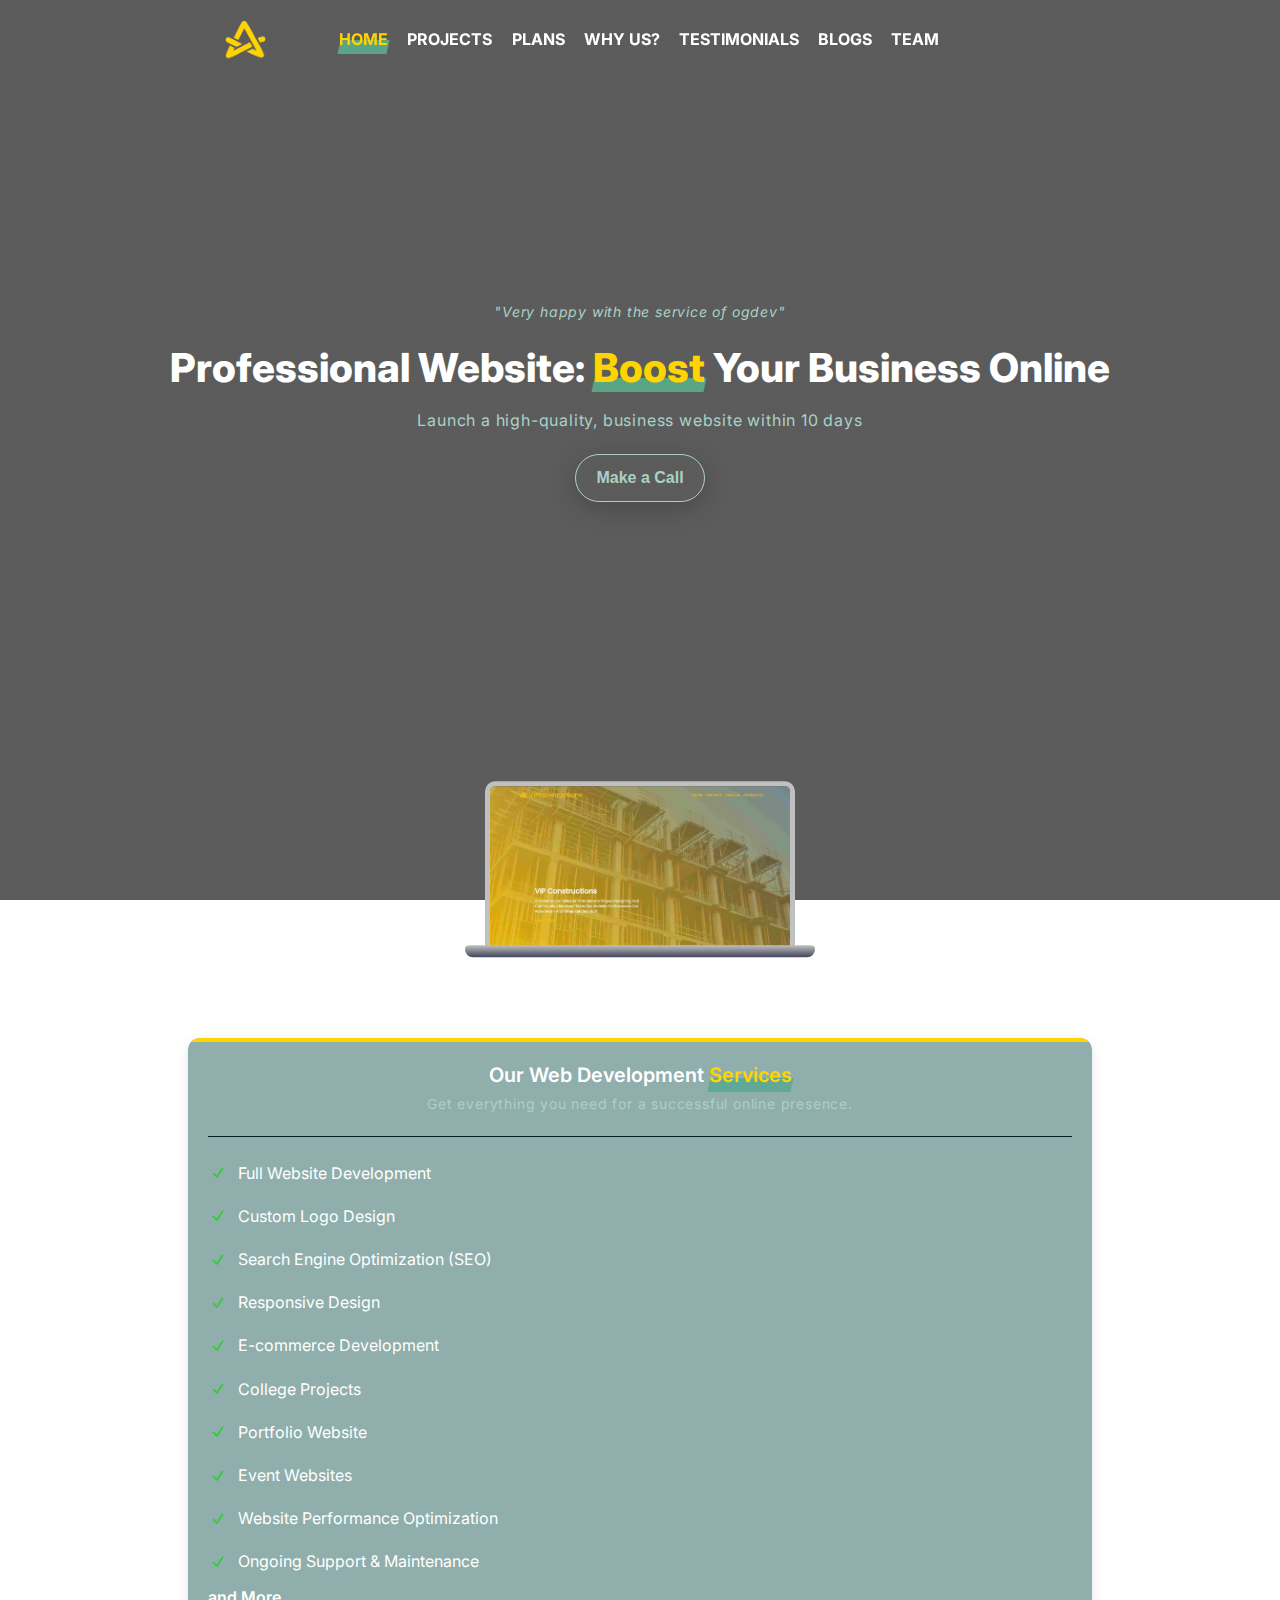
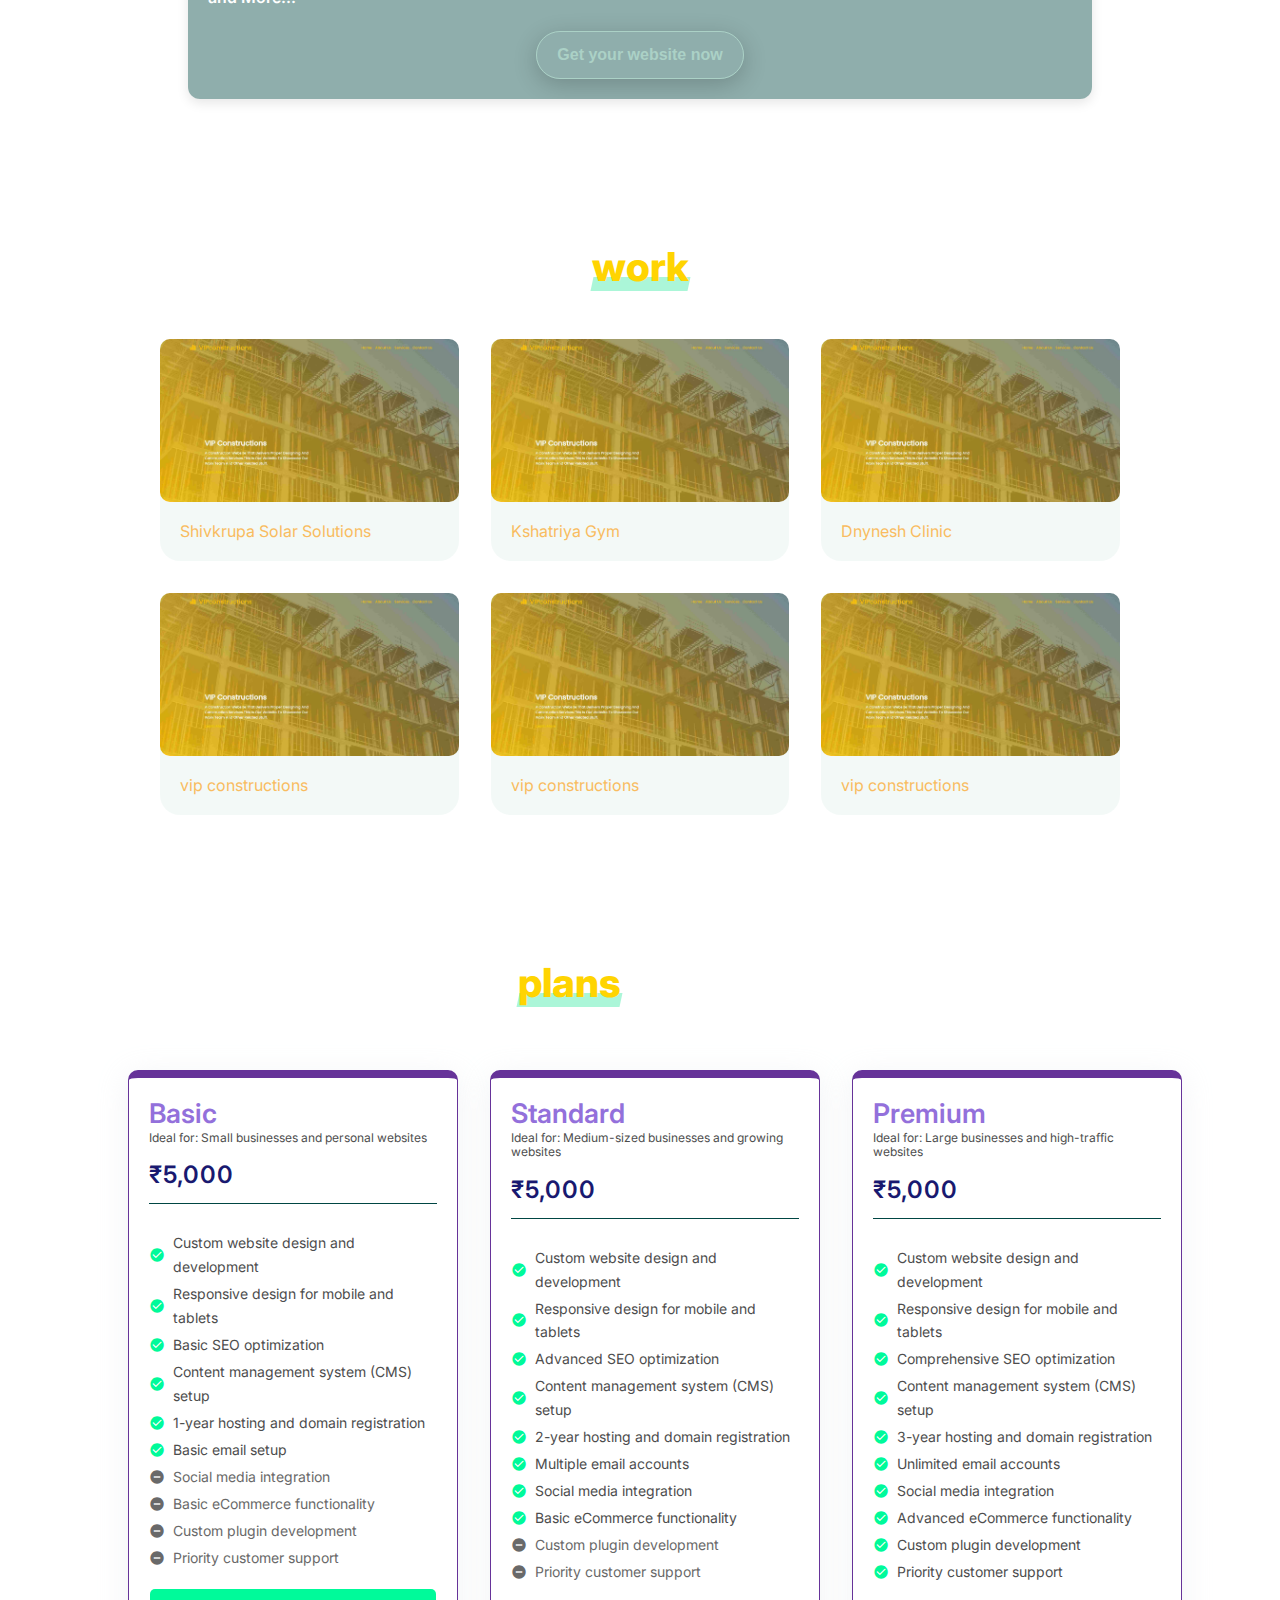
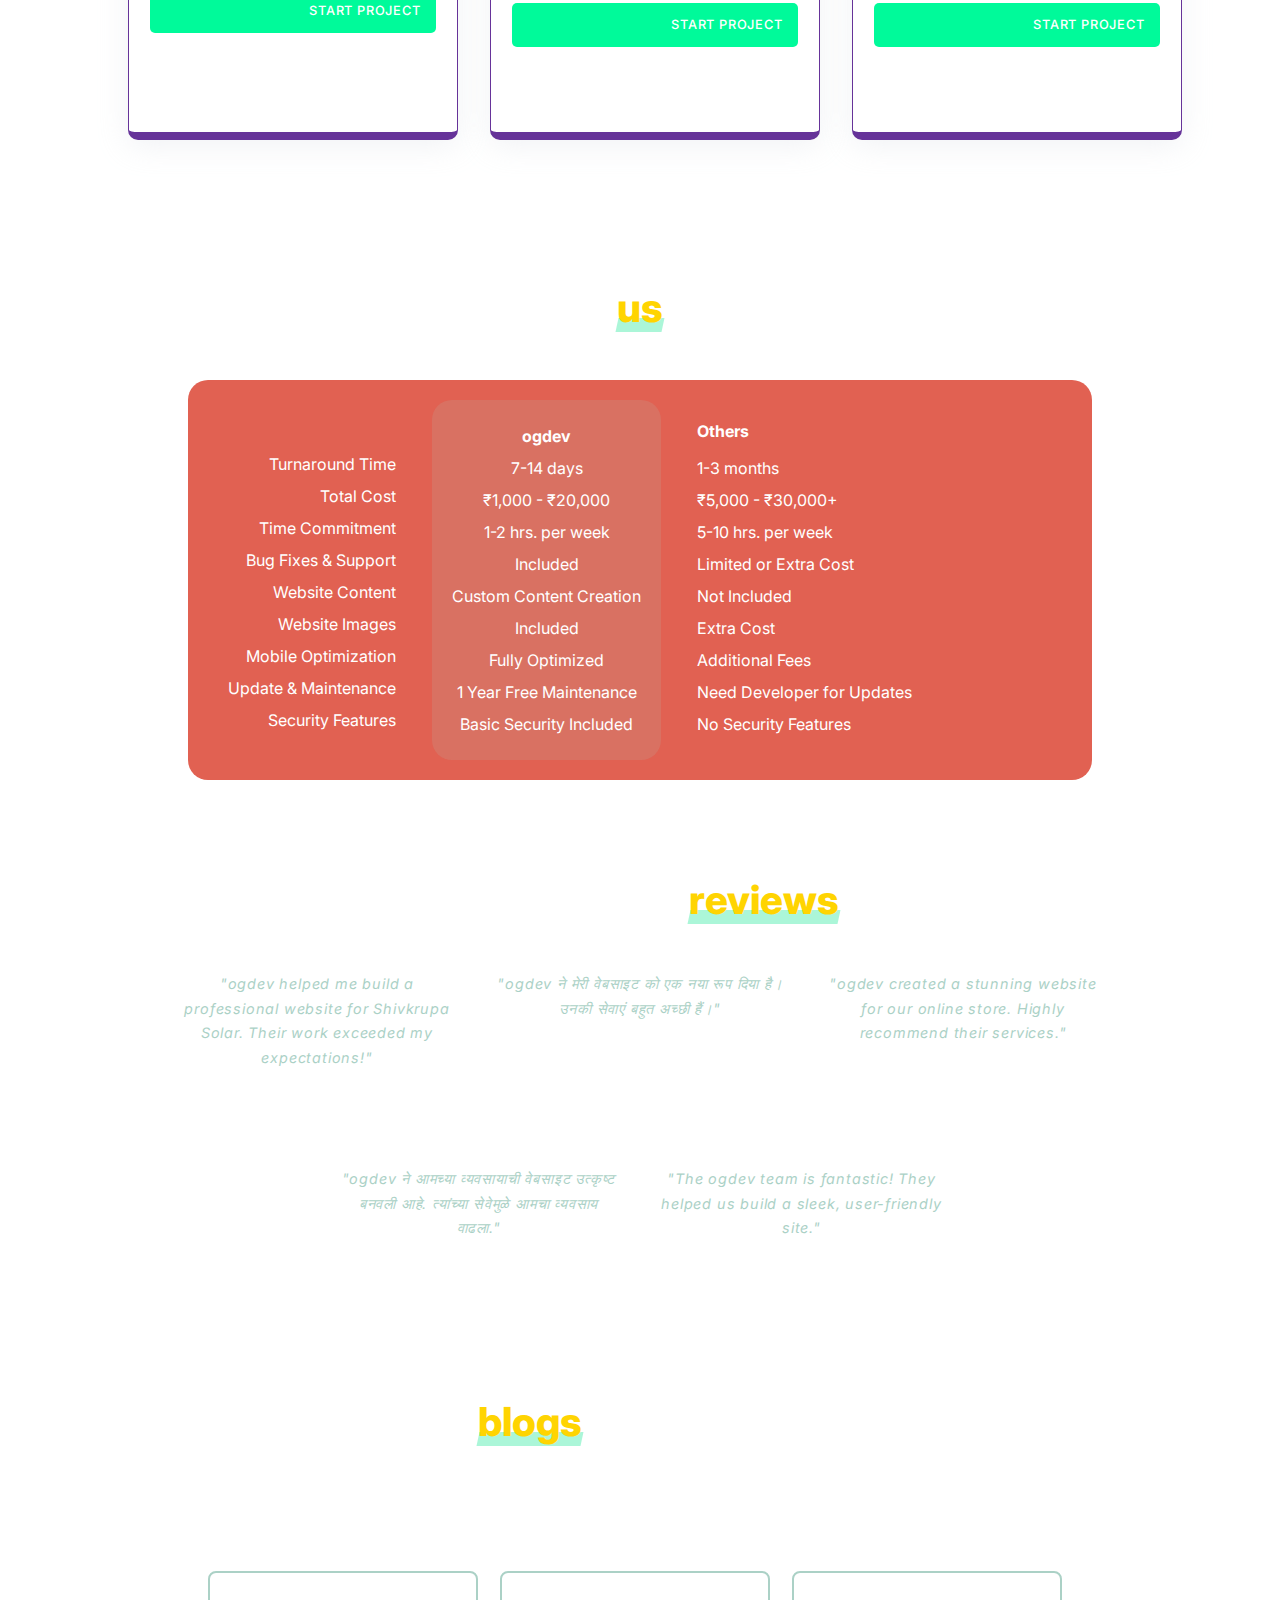
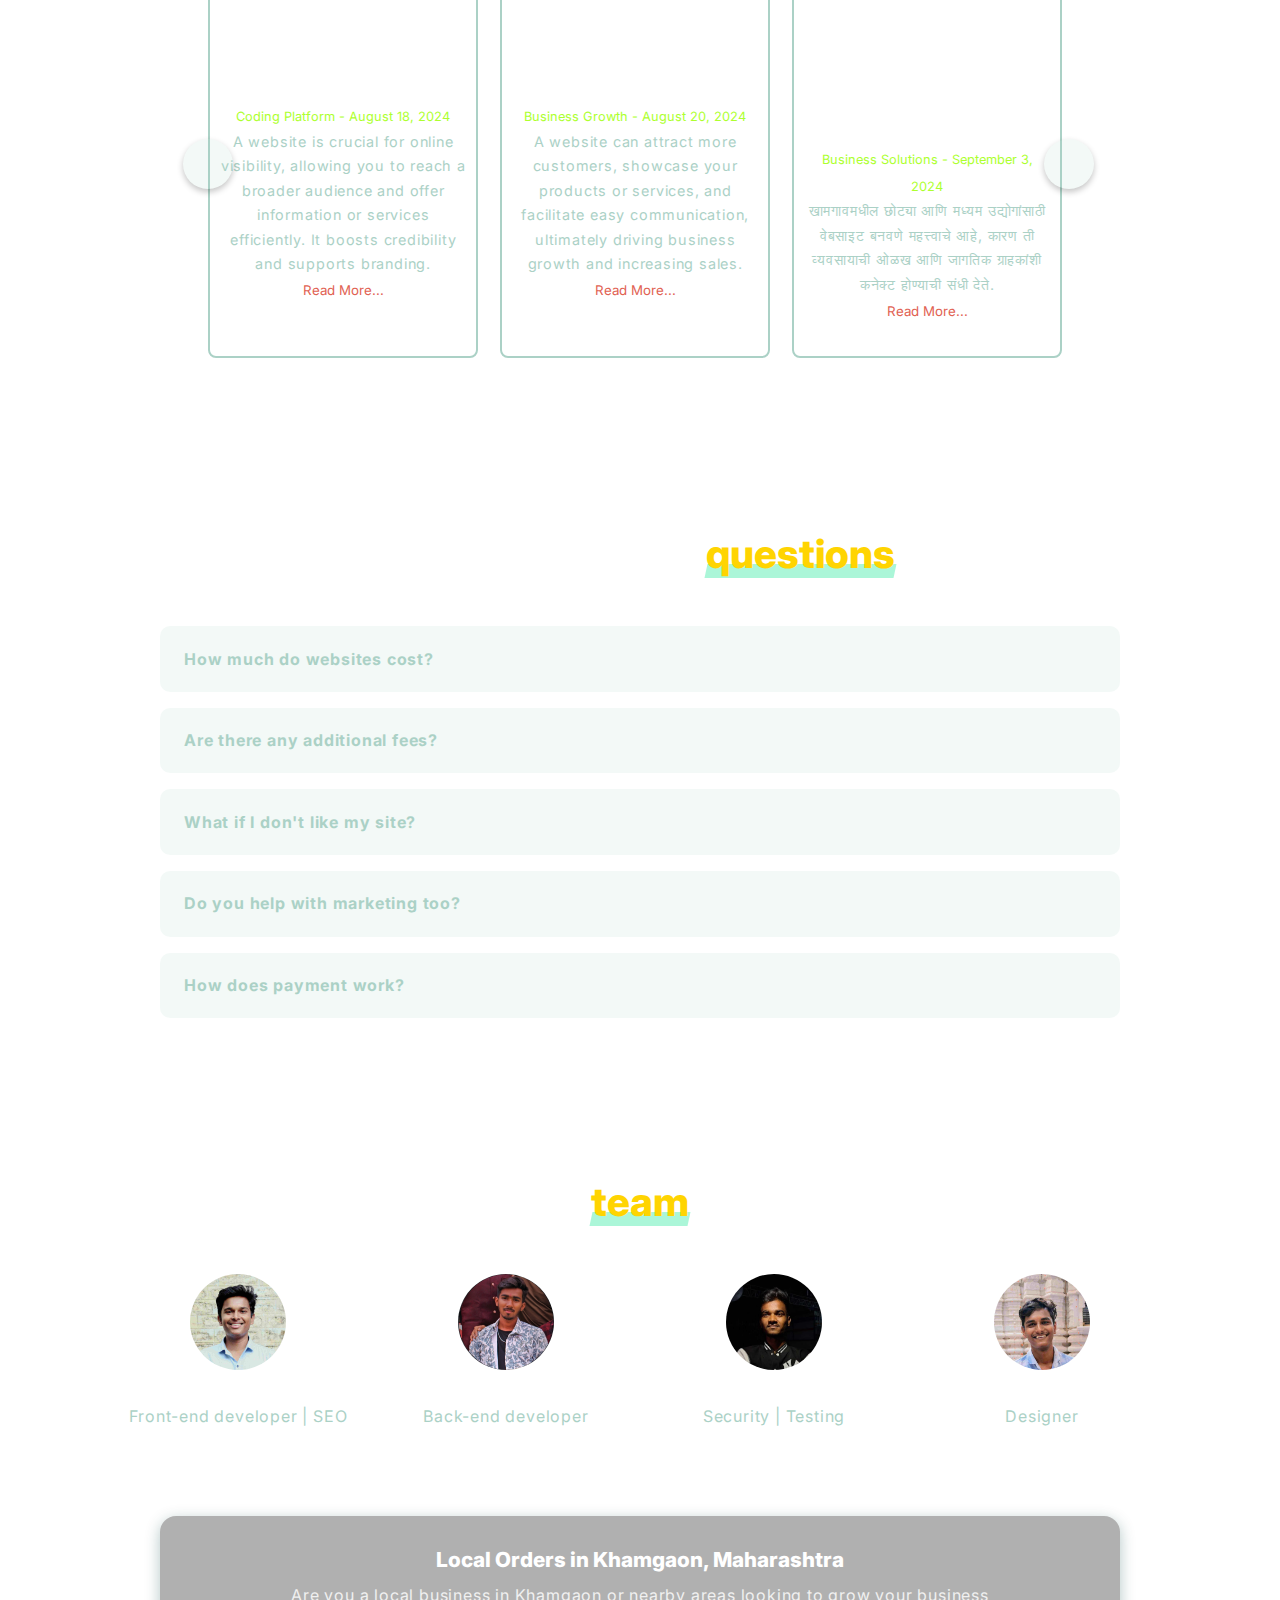
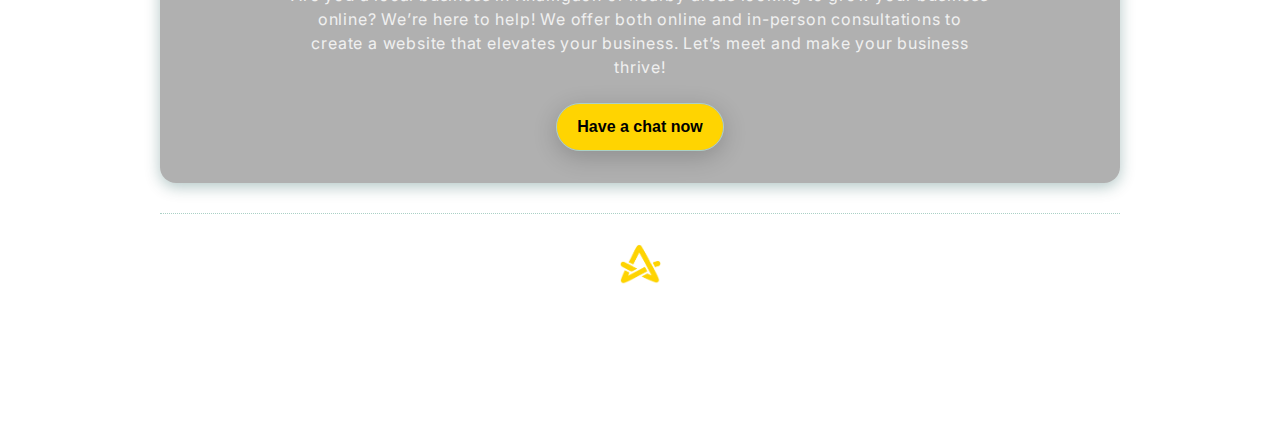
==== commit 8c6fac64: "Update index.html" ====
--- a/index.html
+++ b/index.html
@@ -25,8 +25,8 @@
       property="og:description"
       content="Providing expert web development and design services for businesses of all sizes. Quality and innovation guaranteed."
     />
-    <meta property="og:image" content="URL_to_your_image" />
-    <meta property="og:url" content="URL_of_your_website" />
+    <meta property="og:image" content="./assets/images/logo.png" />
+    <meta property="og:url" content="https://vivekmohanlohar.github.io/ogdev/" />
     <meta property="og:type" content="website" />
     <meta name="twitter:card" content="summary_large_image" />
     <meta
@@ -37,10 +37,12 @@
       name="twitter:description"
       content="Expert web development and design services for responsive websites, e-commerce, and custom web applications."
     />
-    <meta name="twitter:image" content="URL_to_your_image" />
+    <meta name="twitter:image" content="./assets/images/logo.png" />
     <link rel="icon" href="URL_to_your_favicon" type="image/x-icon" />
-    <link rel="canonical" href="URL_of_your_website" />
+    <link rel="canonical" href="https://vivekmohanlohar.github.io/ogdev/" />
     <meta name="theme-color" content="#007BFF" />
+<!-- Googele site varification -->
+    <meta name="google-site-verification" content="qorTPNL3I7ANHQwFdpbqzR_EL-B9SnLLJ_Ru9XYnogc" />
     <!-- EXTERNAL INTAKES -->
     <!-- fontawesome icons -->
     <link
@@ -62,7 +64,7 @@
     <!-- AOS Animation Link -->
     <link rel="stylesheet" href="https://unpkg.com/aos@next/dist/aos.css" />
     <!-- Custom Stylesheet -->
-    <link rel="stylesheet" href="/assets/css/style.css" />
+    <link rel="stylesheet" href="./assets/css/style.css" />
   </head>
 
   <body>
@@ -72,7 +74,7 @@
         <!-- website logo -->
         <div class="logo">
           <img
-            src="/assets/images/logo.png"
+            src="./assets/images/logo.png"
             alt="og dev - web Development Services"
           />
         </div>
@@ -97,7 +99,7 @@
               style="border: 1px solid black; width: 80%"
             />
             <div class="logo li-none-desk">
-              <img src="/assets/images/logo.png" alt="ogdev Website Logo" />
+              <img src="./assets/images/logo.png" alt="ogdev Website Logo" />
             </div>
             <p class="li-none-desk" style="font-weight: 600">ogdev</p>
             <div class="web-icons" style="margin: 0">
@@ -212,7 +214,7 @@
 
     <!-- ATTRACTION TO SCROLL DOWN -->
     <div class="hero-img">
-      <img src="images/vipconstruction.jpg" alt="hero section images" />
+      <img src="./assets/images/vipconstruction.jpg" alt="hero section images" />
     </div>
 
     <!-- SERVICES SECTION STARTS HERE -->
@@ -417,7 +419,7 @@
         <div class="project-holder">
           <div class="project-img">
             <img
-              src="/assets/images/vipconstruction.jpg"
+              src="./assets/images/vipconstruction.jpg"
               alt="Shivkrupa solar website by ogdev"
             />
           </div>
@@ -437,7 +439,7 @@
         </div>
         <div class="project-holder">
           <div class="project-img">
-            <img src="/assets/images/vipconstruction.jpg" alt="Project Image" />
+            <img src="./assets/images/vipconstruction.jpg" alt="Project Image" />
           </div>
           <div class="project-info">
             <h3>Kshatriya Gym</h3>
@@ -455,7 +457,7 @@
         </div>
         <div class="project-holder">
           <div class="project-img">
-            <img src="/assets/images/vipconstruction.jpg" alt="Project Image" />
+            <img src="./assets/images/vipconstruction.jpg" alt="Project Image" />
           </div>
           <div class="project-info">
             <h3>Dnynesh Clinic</h3>
@@ -473,7 +475,7 @@
         </div>
         <div class="project-holder">
           <div class="project-img">
-            <img src="/assets/images/vipconstruction.jpg" alt="Project Image" />
+            <img src="./assets/images/vipconstruction.jpg" alt="Project Image" />
           </div>
           <div class="project-info">
             <h3>vip constructions</h3>
@@ -491,7 +493,7 @@
         </div>
         <div class="project-holder">
           <div class="project-img">
-            <img src="/assets/images/vipconstruction.jpg" alt="Project Image" />
+            <img src="./assets/images/vipconstruction.jpg" alt="Project Image" />
           </div>
           <div class="project-info">
             <h3>vip constructions</h3>
@@ -509,7 +511,7 @@
         </div>
         <div class="project-holder">
           <div class="project-img">
-            <img src="/assets/images/vipconstruction.jpg" alt="Project Image" />
+            <img src="./assets/images/vipconstruction.jpg" alt="Project Image" />
           </div>
           <div class="project-info">
             <h3>vip constructions</h3>
@@ -998,7 +1000,7 @@
           <i onclick="closePopup('popup1')" class="fas fa-x"></i>
         </div>
         <div class="blog-holder">
-          <img src="images/vipconstruction.jpg" alt="blog post" />
+          <img src="./assets/images/vipconstruction.jpg" alt="blog post" />
           <h2>
             Why Your Business Needs a Website: The Ultimate Digital Business
             Card
@@ -1195,7 +1197,7 @@
           </p>
 
           <h3>User-Friendly Design</h3>
-          <img src="images/websitedesign.jpg" alt="blog post" />
+          <img src="./assets/images/websitedesign.jpg" alt="blog post" />
           <p>
             A clean, intuitive design ensures visitors can easily navigate your
             site and find what they're looking for, enhancing user satisfaction.
@@ -1445,7 +1447,7 @@
       <div class="conatainer container--team">
         <div class="team-holder">
           <div class="team-card">
-            <img src="images/vivek.jpg" alt="Vivek Lohar front end developer" />
+            <img src="./assets/images/vivek.jpg" alt="Vivek Lohar front end developer" />
             <h3>Vivek Lohar</h3>
             <p>Front-end developer | SEO</p>
             <div class="web-icons">
@@ -1476,7 +1478,7 @@
             </div>
           </div>
           <div class="team-card">
-            <img src="images/om.jpg" alt="Om Kute Backend developer" />
+            <img src="./assets/images/om.jpg" alt="Om Kute Backend developer" />
             <h3>Om Kute</h3>
             <p>Back-end developer</p>
             <div class="web-icons">
@@ -1499,7 +1501,7 @@
             </div>
           </div>
           <div class="team-card">
-            <img src="images/akshay.jpg" alt="Akshay Zadokar" />
+            <img src="./assets/images/akshay.jpg" alt="Akshay Zadokar" />
             <h3>Akshay Zadokar</h3>
             <p>Security | Testing</p>
             <div class="web-icons">
@@ -1522,7 +1524,7 @@
             </div>
           </div>
           <div class="team-card">
-            <img src="images/abhay.jpg" alt="Abhay Lohar" />
+            <img src="./assets/images/abhay.jpg" alt="Abhay Lohar" />
             <h3>Abhay Lohar</h3>
             <p>Designer</p>
             <div class="web-icons">
@@ -1568,7 +1570,7 @@
     <footer>
       <div class="container">
         <div class="logo">
-          <img src="/assets/images/logo.png" alt="ogdev Website Logo" />
+          <img src="./assets/images/logo.png" alt="ogdev Website Logo" />
         </div>
         <p class="li-none-desk" style="font-weight: 600">ogdev</p>
         <br />
--- a/assets/css/style.css
+++ b/assets/css/style.css
@@ -69,7 +69,7 @@
       rgba(22, 22, 22, 0.7),
       rgba(22, 22, 22, 0.7)
     ),
-    url("/assets/images/body-big.jpg");
+    url("/ogdev/assets/images/body-big.jpg");
   background-position: center;
   background-size: cover;
   background-repeat: no-repeat;
@@ -86,7 +86,7 @@
         rgba(22, 22, 22, 0.7),
         rgba(22, 22, 22, 0.7)
       ),
-      url("asssets/images/body-small.jpg");
+      url("/ogdev/asssets/images/body-small.jpg");
   }
 }
 
@@ -195,7 +195,7 @@
 }
 
 .container {
-  width: var(--container-w);
+  width: 75%;
   margin: 0 auto;
 }
 
@@ -425,6 +425,34 @@
 section.hero {
   height: 60vh;
 }
+@media screen and (min-width: 900px) {
+  
+  section.hero {    
+    height: 80vh;
+    display: flex;
+    align-items: center;
+    justify-content: center;
+}
+.hero-img {
+  width: 50%;
+}
+.hero-img::after {
+  width: 110%;
+  transform: translateX(-5%) translateY(-5px);
+}
+  .container--plan {
+width: 80%;
+  }
+  .plan-card {
+    width: auto;
+    height: 614px;
+    margin-top: 15px;
+    ]
+    .carousel-card {
+      height: 365px;
+      width: 100%;
+    }
+}
 
 .hero-img {
   position: relative;
@@ -480,7 +508,12 @@
   font-size: 14px;
   color: var(--paragraph);
 }
-
+  
+  
+}
+@media screen and (min-width: 900px) {
+  
+}
 /* SERVICES SECTION STARTS HERE */
 .services-card {
   font-family: "Poppins", sans-serif;
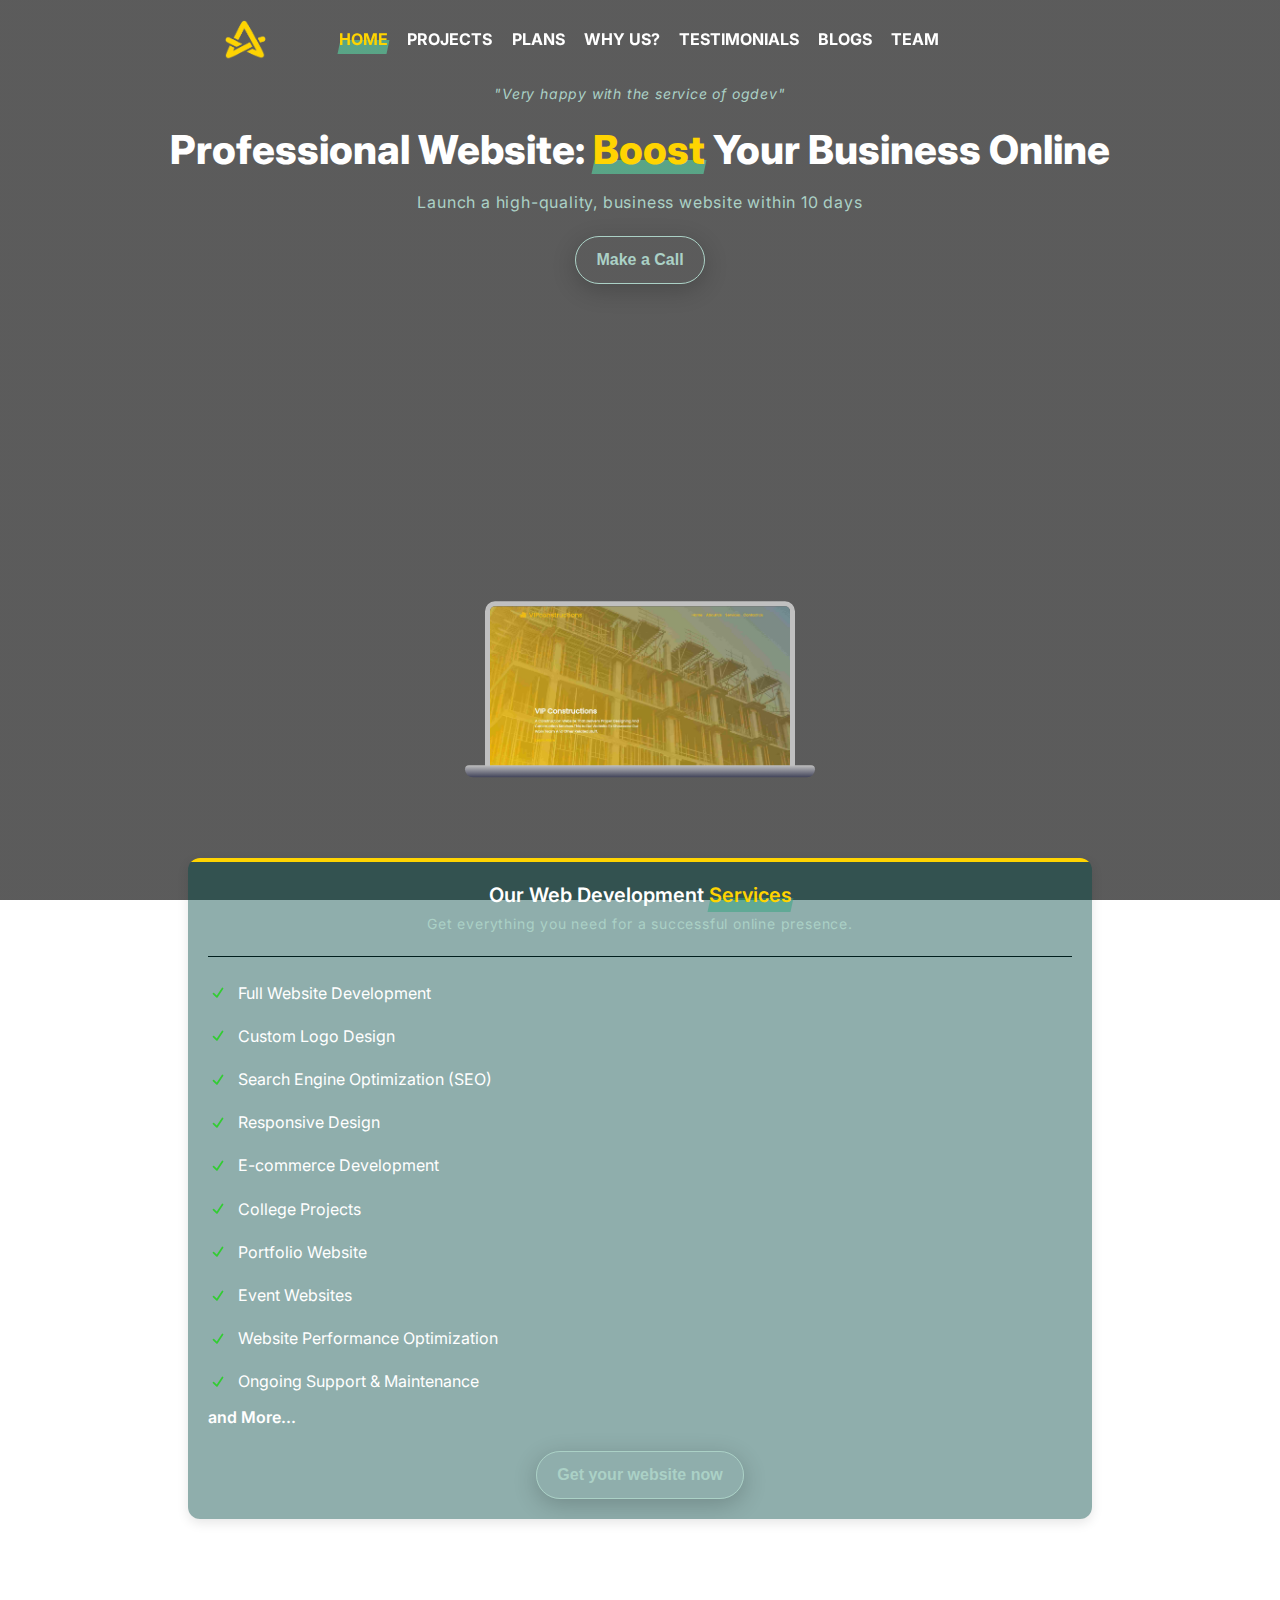
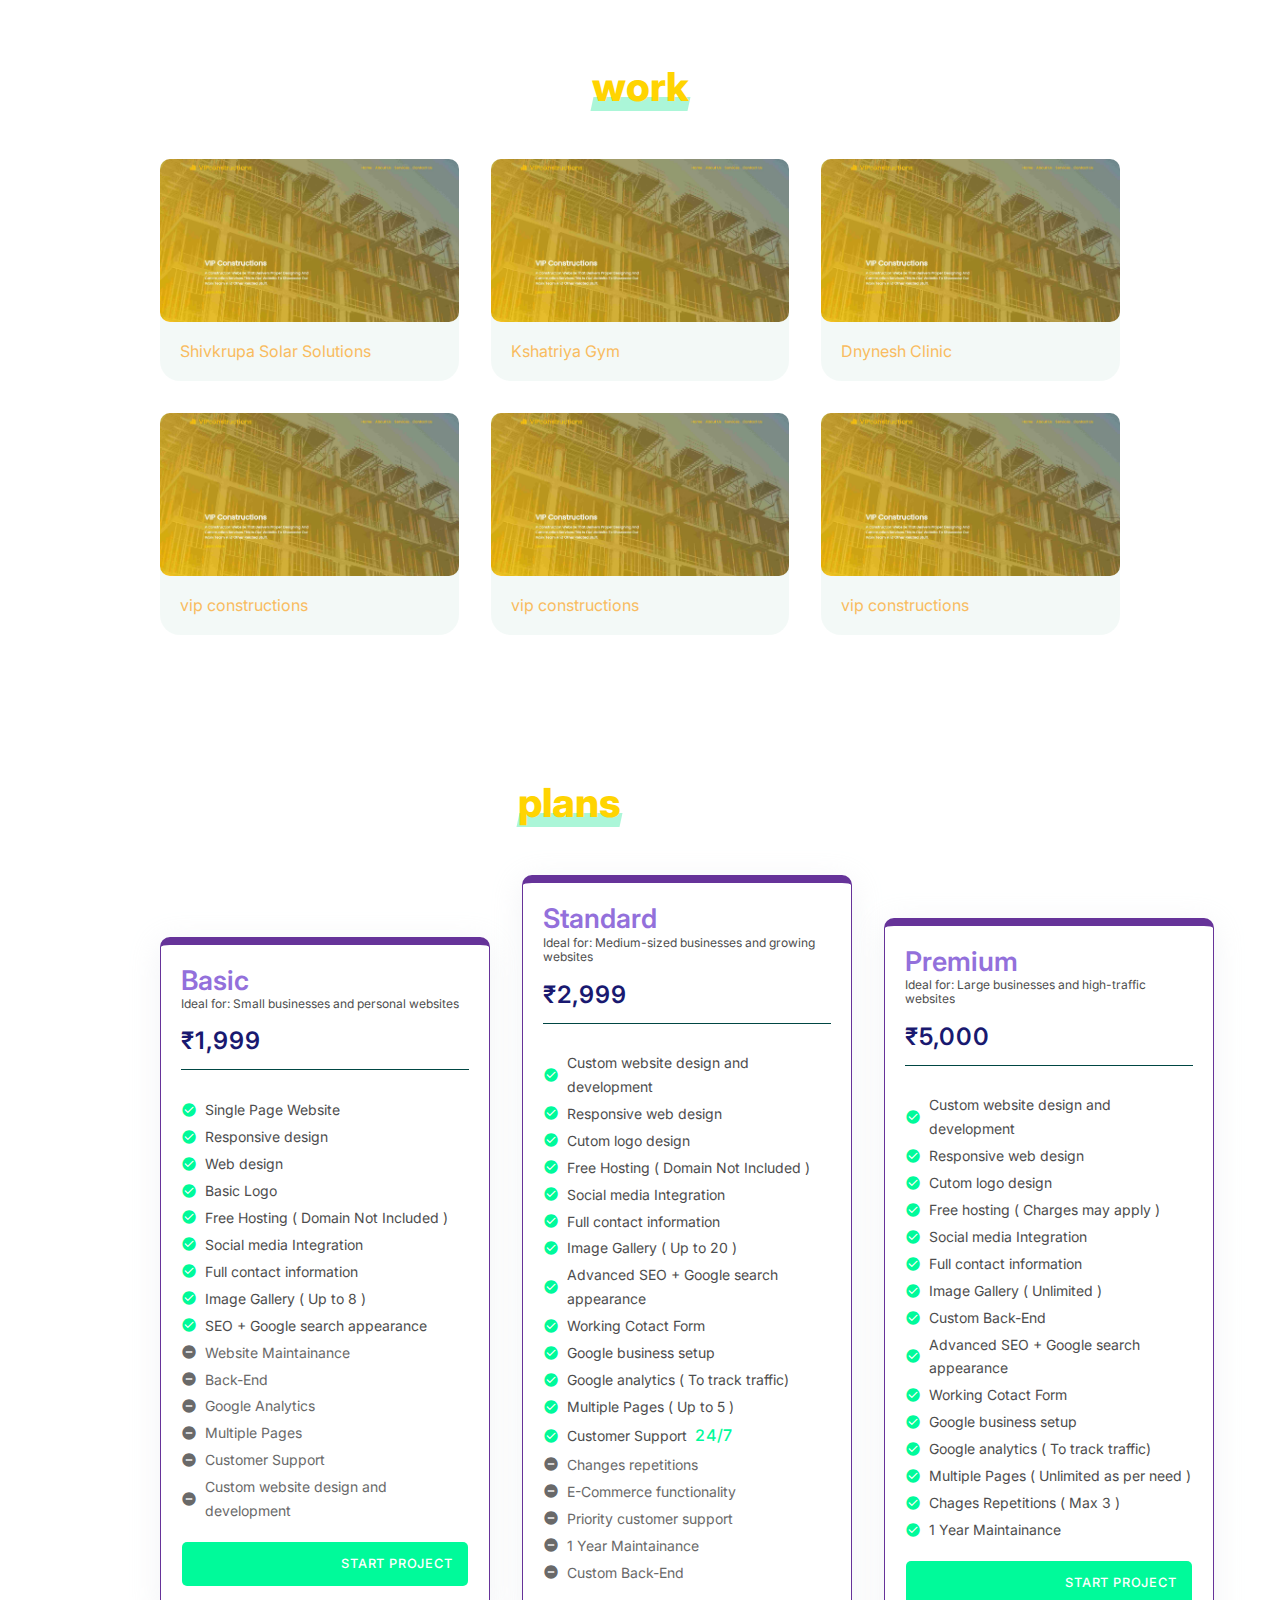
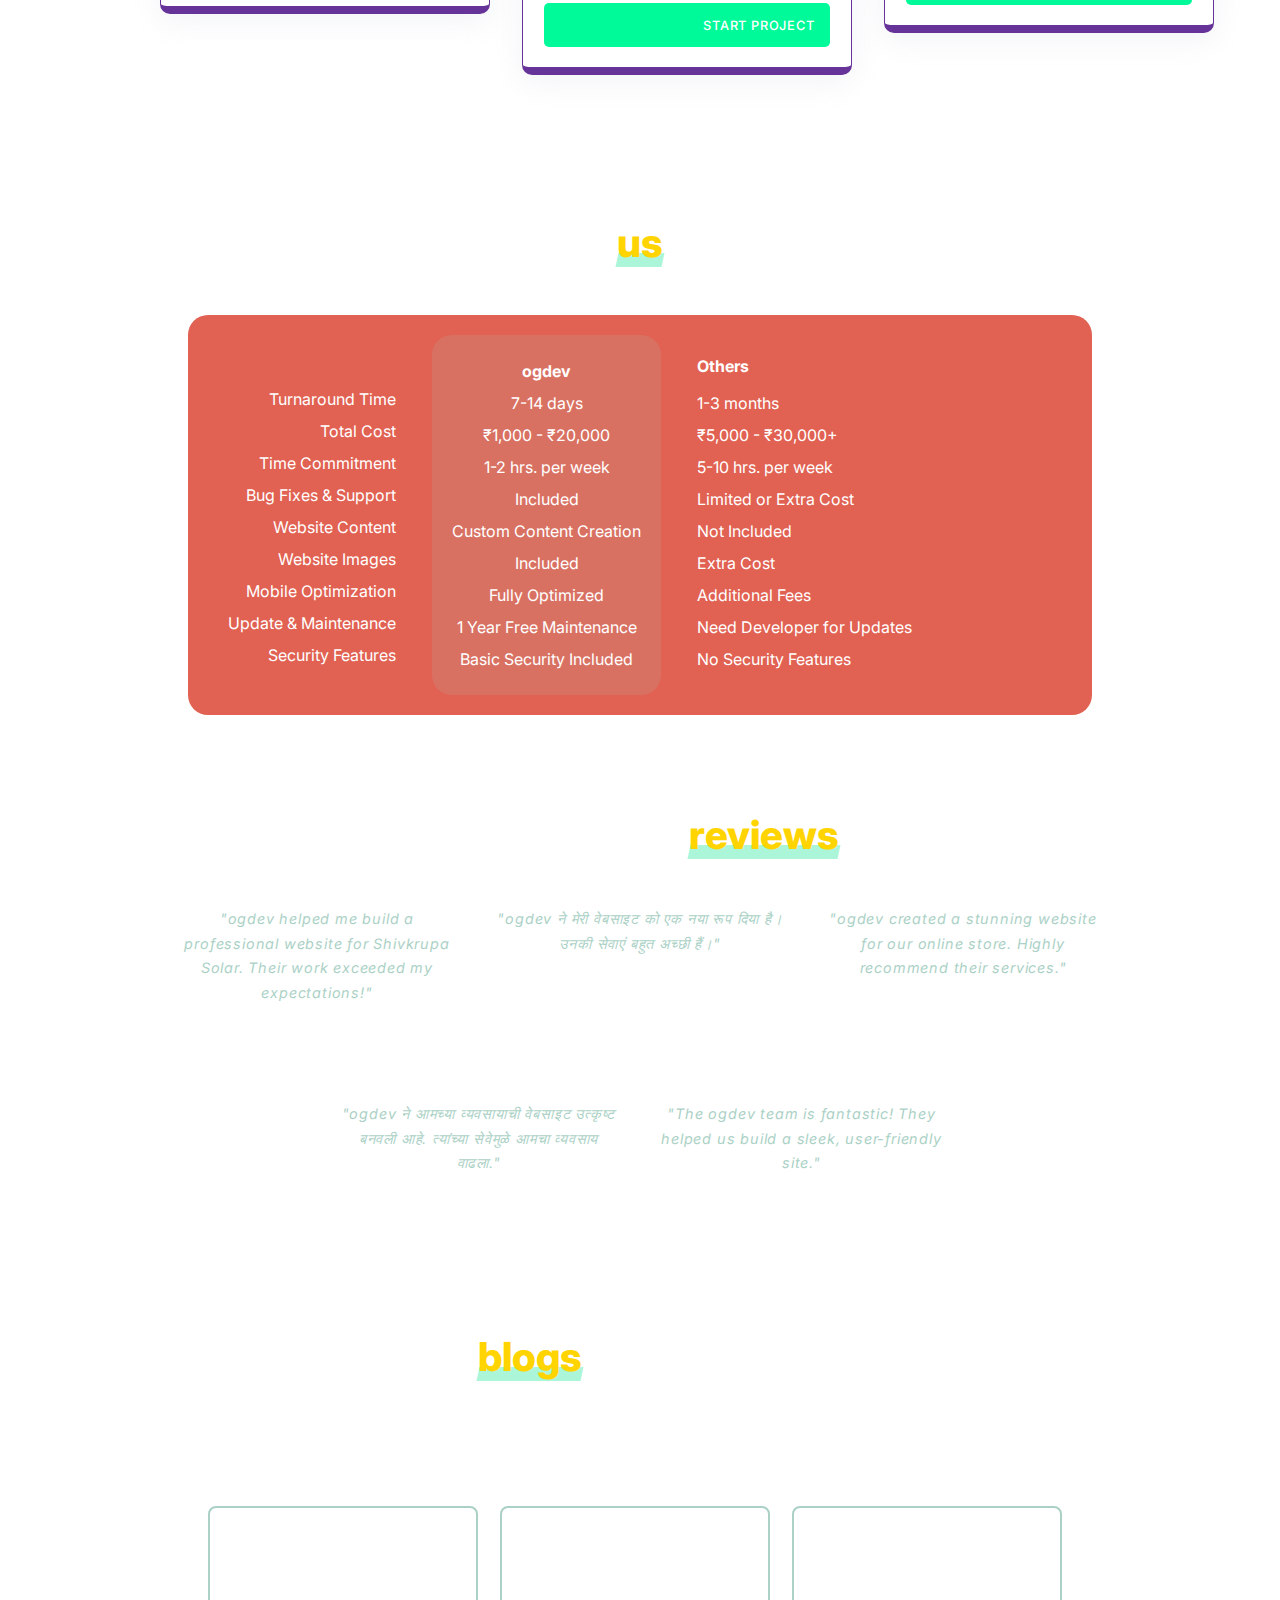
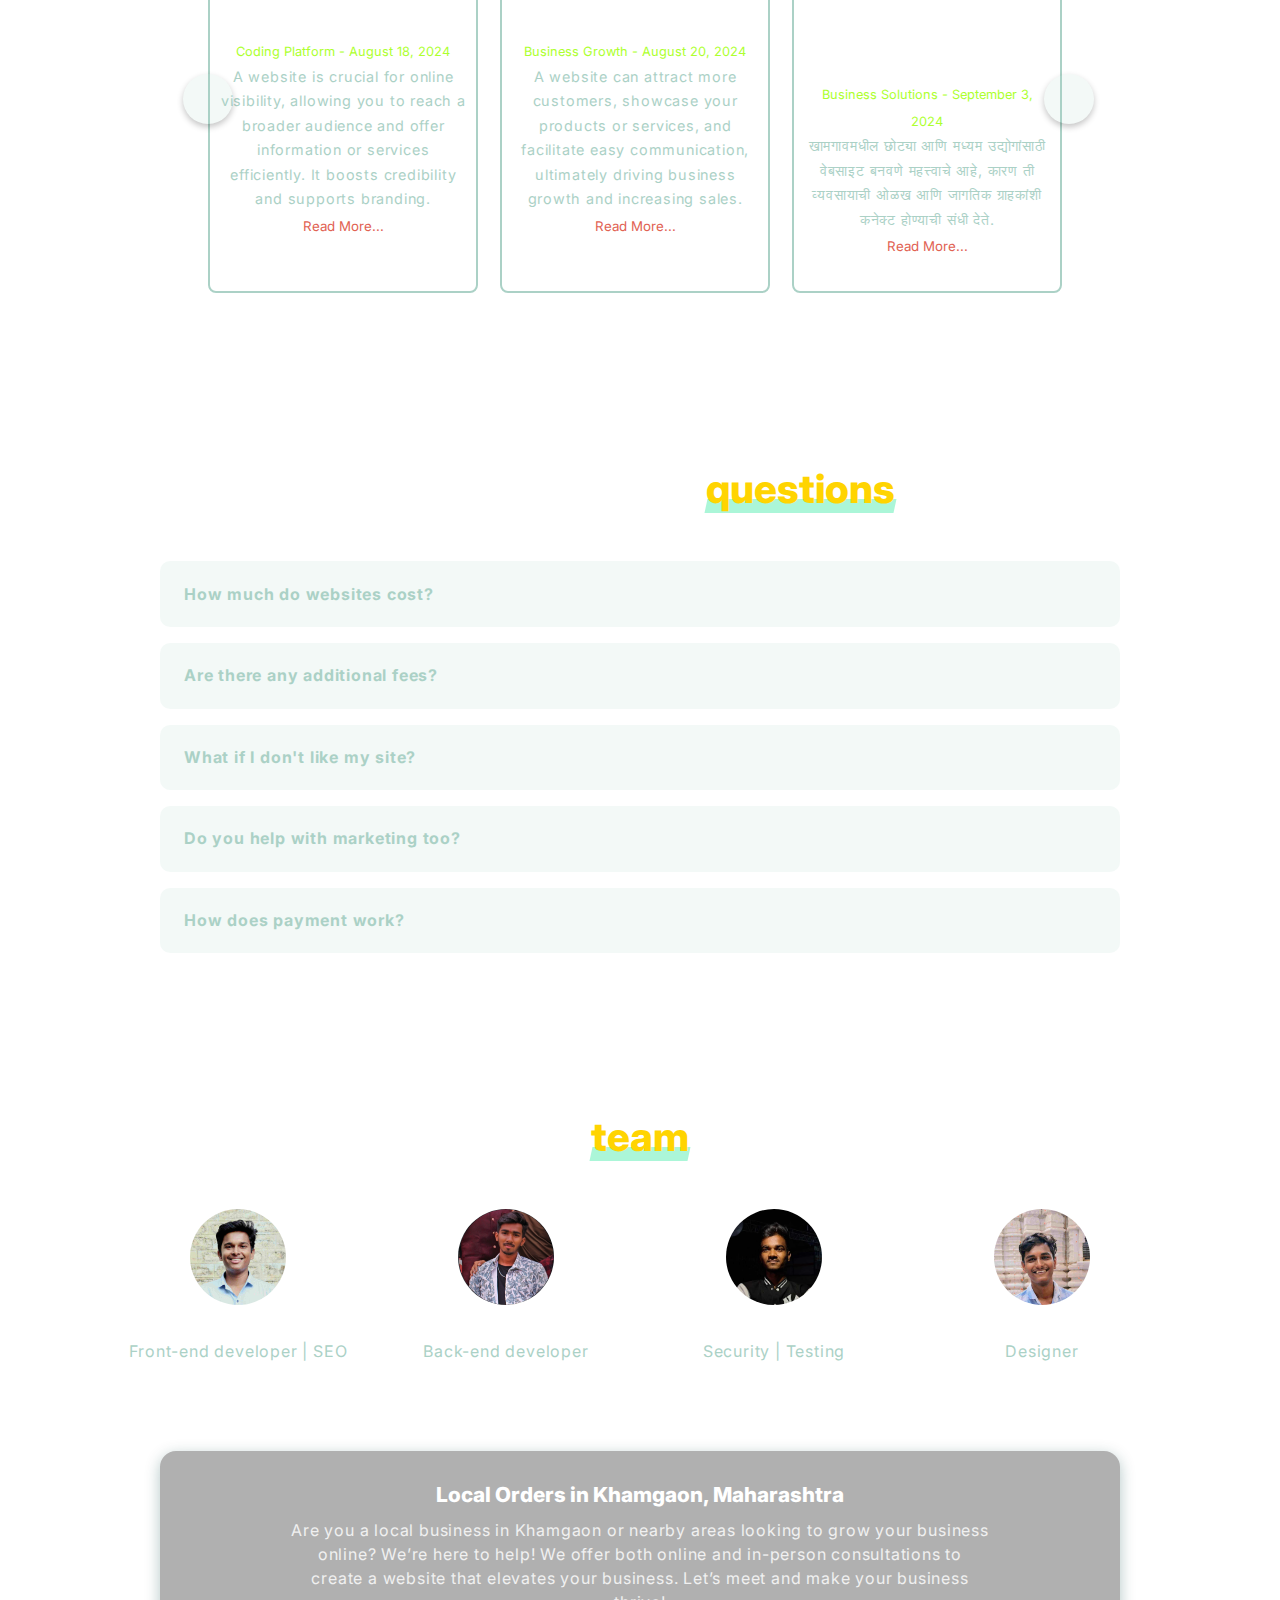
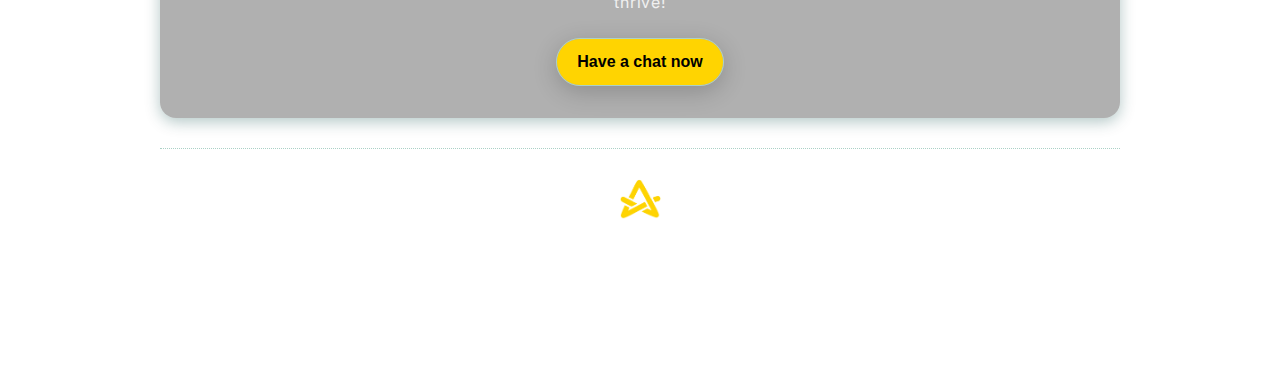
==== commit a0ddd826: "Update index.html" ====
--- a/index.html
+++ b/index.html
@@ -26,7 +26,10 @@
       content="Providing expert web development and design services for businesses of all sizes. Quality and innovation guaranteed."
     />
     <meta property="og:image" content="./assets/images/logo.png" />
-    <meta property="og:url" content="https://vivekmohanlohar.github.io/ogdev/" />
+    <meta
+      property="og:url"
+      content="https://vivekmohanlohar.github.io/ogdev/"
+    />
     <meta property="og:type" content="website" />
     <meta name="twitter:card" content="summary_large_image" />
     <meta
@@ -41,8 +44,11 @@
     <link rel="icon" href="URL_to_your_favicon" type="image/x-icon" />
     <link rel="canonical" href="https://vivekmohanlohar.github.io/ogdev/" />
     <meta name="theme-color" content="#007BFF" />
-<!-- Googele site varification -->
-    <meta name="google-site-verification" content="qorTPNL3I7ANHQwFdpbqzR_EL-B9SnLLJ_Ru9XYnogc" />
+    <!-- Googele site varification -->
+    <meta
+      name="google-site-verification"
+      content="qorTPNL3I7ANHQwFdpbqzR_EL-B9SnLLJ_Ru9XYnogc"
+    />
     <!-- EXTERNAL INTAKES -->
     <!-- fontawesome icons -->
     <link
@@ -214,7 +220,10 @@
 
     <!-- ATTRACTION TO SCROLL DOWN -->
     <div class="hero-img">
-      <img src="./assets/images/vipconstruction.jpg" alt="hero section images" />
+      <img
+        src="./assets/images/vipconstruction.jpg"
+        alt="hero section images"
+      />
     </div>
 
     <!-- SERVICES SECTION STARTS HERE -->
@@ -439,7 +448,10 @@
         </div>
         <div class="project-holder">
           <div class="project-img">
-            <img src="./assets/images/vipconstruction.jpg" alt="Project Image" />
+            <img
+              src="./assets/images/vipconstruction.jpg"
+              alt="Project Image"
+            />
           </div>
           <div class="project-info">
             <h3>Kshatriya Gym</h3>
@@ -457,7 +469,10 @@
         </div>
         <div class="project-holder">
           <div class="project-img">
-            <img src="./assets/images/vipconstruction.jpg" alt="Project Image" />
+            <img
+              src="./assets/images/vipconstruction.jpg"
+              alt="Project Image"
+            />
           </div>
           <div class="project-info">
             <h3>Dnynesh Clinic</h3>
@@ -475,7 +490,10 @@
         </div>
         <div class="project-holder">
           <div class="project-img">
-            <img src="./assets/images/vipconstruction.jpg" alt="Project Image" />
+            <img
+              src="./assets/images/vipconstruction.jpg"
+              alt="Project Image"
+            />
           </div>
           <div class="project-info">
             <h3>vip constructions</h3>
@@ -493,7 +511,10 @@
         </div>
         <div class="project-holder">
           <div class="project-img">
-            <img src="./assets/images/vipconstruction.jpg" alt="Project Image" />
+            <img
+              src="./assets/images/vipconstruction.jpg"
+              alt="Project Image"
+            />
           </div>
           <div class="project-info">
             <h3>vip constructions</h3>
@@ -511,7 +532,10 @@
         </div>
         <div class="project-holder">
           <div class="project-img">
-            <img src="./assets/images/vipconstruction.jpg" alt="Project Image" />
+            <img
+              src="./assets/images/vipconstruction.jpg"
+              alt="Project Image"
+            />
           </div>
           <div class="project-info">
             <h3>vip constructions</h3>
@@ -541,49 +565,67 @@
           <h2>
             Basic<span>Ideal for: Small businesses and personal websites</span>
           </h2>
-          <p class="plan-price">₹5,000</p>
+          <p class="plan-price">₹1,999</p>
           <br />
           <div class="benefits-list">
             <ul>
               <li>
-                <span class="material-icons">check_circle</span> Custom website
-                design and development
+                <span class="material-icons">check_circle</span> Single Page
+                Website
               </li>
               <li>
                 <span class="material-icons">check_circle</span> Responsive
-                design for mobile and tablets
-              </li>
-              <li>
-                <span class="material-icons">check_circle</span> Basic SEO
-                optimization
-              </li>
-              <li>
-                <span class="material-icons">check_circle</span> Content
-                management system (CMS) setup
-              </li>
-              <li>
-                <span class="material-icons">check_circle</span> 1-year hosting
-                and domain registration
-              </li>
-              <li>
-                <span class="material-icons">check_circle</span> Basic email
-                setup
+                design
+              </li>
+              <li>
+                <span class="material-icons">check_circle</span> Web design
+              </li>
+              <li>
+                <span class="material-icons">check_circle</span> Basic Logo
+              </li>
+              <li>
+                <span class="material-icons">check_circle</span> Free Hosting (
+                Domain Not Included )
+              </li>
+              <li>
+                <span class="material-icons">check_circle</span> Social media
+                Integration
+              </li>
+              <li>
+                <span class="material-icons">check_circle</span> Full contact
+                information
+              </li>
+              <li>
+                <span class="material-icons">check_circle</span> Image Gallery (
+                Up to 8 )
+              </li>
+              <li>
+                <span class="material-icons">check_circle</span> SEO + Google
+                search appearance
               </li>
               <li class="not-included">
                 <span class="material-icons remove_circle">remove_circle</span>
-                Social media integration
+                Website Maintainance
               </li>
               <li class="not-included">
                 <span class="material-icons remove_circle">remove_circle</span>
-                Basic eCommerce functionality
+                Back-End
               </li>
               <li class="not-included">
                 <span class="material-icons remove_circle">remove_circle</span>
-                Custom plugin development
+                Google Analytics
               </li>
               <li class="not-included">
                 <span class="material-icons remove_circle">remove_circle</span>
-                Priority customer support
+                Multiple Pages
+              </li>
+              <li class="not-included">
+                <span class="material-icons remove_circle">remove_circle</span>
+                Customer Support
+              </li>
+              <li class="not-included">
+                <span class="material-icons remove_circle">remove_circle</span>
+                Custom website design and development
               </li>
             </ul>
           </div>
@@ -601,7 +643,7 @@
               >Ideal for: Medium-sized businesses and growing websites</span
             >
           </h2>
-          <p class="plan-price">₹5,000</p>
+          <p class="plan-price">₹2,999</p>
           <br />
           <div class="benefits-list">
             <ul>
@@ -610,40 +652,70 @@
                 design and development
               </li>
               <li>
-                <span class="material-icons">check_circle</span> Responsive
-                design for mobile and tablets
-              </li>
-              <li>
-                <span class="material-icons">check_circle</span> Advanced SEO
-                optimization
-              </li>
-              <li>
-                <span class="material-icons">check_circle</span> Content
-                management system (CMS) setup
-              </li>
-              <li>
-                <span class="material-icons">check_circle</span> 2-year hosting
-                and domain registration
-              </li>
-              <li>
-                <span class="material-icons">check_circle</span> Multiple email
-                accounts
+                <span class="material-icons">check_circle</span> Responsive web
+                design
+              </li>
+              <li>
+                <span class="material-icons">check_circle</span> Cutom logo
+                design
+              </li>
+              <li>
+                <span class="material-icons">check_circle</span> Free Hosting (
+                Domain Not Included )
               </li>
               <li>
                 <span class="material-icons">check_circle</span> Social media
-                integration
-              </li>
-              <li>
-                <span class="material-icons">check_circle</span> Basic eCommerce
-                functionality
+                Integration
+              </li>
+              <li>
+                <span class="material-icons">check_circle</span> Full contact
+                information
+              </li>
+              <li>
+                <span class="material-icons">check_circle</span> Image Gallery (
+                Up to 20 )
+              </li>
+              <li>
+                <span class="material-icons">check_circle</span> Advanced SEO +
+                Google search appearance
+              </li>
+              <li>
+                <span class="material-icons">check_circle</span> Working Cotact
+                Form
+              </li>
+              <li>
+                <span class="material-icons">check_circle</span> Google business
+                setup
+              </li>
+              <li>
+                <span class="material-icons">check_circle</span> Google
+                analytics ( To track traffic)
+              </li>
+              <li>
+                <span class="material-icons">check_circle</span> Multiple Pages
+                ( Up to 5 )
+              </li>
+              <li>
+                <span class="material-icons">check_circle</span> Customer Support <p style="font-weight: 500; color: mediumspringgreen">24/7</p>
+              </li>
+              <li class="not-included">
+                <span class="material-icons remove_circle">remove_circle</span> Changes repetitions
               </li>
               <li class="not-included">
                 <span class="material-icons remove_circle">remove_circle</span>
-                Custom plugin development
+                E-Commerce functionality
               </li>
               <li class="not-included">
                 <span class="material-icons remove_circle">remove_circle</span>
                 Priority customer support
+              </li>
+              <li class="not-included">
+                <span class="material-icons remove_circle">remove_circle</span>
+                1 Year Maintainance
+              </li>
+              <li class="not-included">
+                <span class="material-icons remove_circle">remove_circle</span>
+                Custom Back-End
               </li>
             </ul>
           </div>
@@ -670,40 +742,55 @@
                 design and development
               </li>
               <li>
-                <span class="material-icons">check_circle</span> Responsive
-                design for mobile and tablets
-              </li>
-              <li>
-                <span class="material-icons">check_circle</span> Comprehensive
-                SEO optimization
-              </li>
-              <li>
-                <span class="material-icons">check_circle</span> Content
-                management system (CMS) setup
-              </li>
-              <li>
-                <span class="material-icons">check_circle</span> 3-year hosting
-                and domain registration
-              </li>
-              <li>
-                <span class="material-icons">check_circle</span> Unlimited email
-                accounts
+                <span class="material-icons">check_circle</span> Responsive web
+                design
+              </li>
+              <li>
+                <span class="material-icons">check_circle</span> Cutom logo
+                design
+              </li>
+              <li>
+                <span class="material-icons">check_circle</span> Free hosting ( Charges may apply )
               </li>
               <li>
                 <span class="material-icons">check_circle</span> Social media
-                integration
-              </li>
-              <li>
-                <span class="material-icons">check_circle</span> Advanced
-                eCommerce functionality
-              </li>
-              <li>
-                <span class="material-icons">check_circle</span> Custom plugin
-                development
-              </li>
-              <li>
-                <span class="material-icons">check_circle</span> Priority
-                customer support
+                Integration
+              </li>
+              <li>
+                <span class="material-icons">check_circle</span> Full contact
+                information
+              </li>
+              <li>
+                <span class="material-icons">check_circle</span> Image Gallery ( Unlimited )
+              </li>
+              <li>
+                <span class="material-icons">check_circle</span> Custom Back-End
+              </li>
+              <li>
+                <span class="material-icons">check_circle</span> Advanced SEO +
+                Google search appearance
+              </li>
+              <li>
+                <span class="material-icons">check_circle</span> Working Cotact
+                Form
+              </li>
+              <li>
+                <span class="material-icons">check_circle</span> Google business
+                setup
+              </li>
+              <li>
+                <span class="material-icons">check_circle</span> Google
+                analytics ( To track traffic)
+              </li>
+              <li>
+                <span class="material-icons">check_circle</span> Multiple Pages
+                ( Unlimited as per need )
+              </li>
+              <li>
+                <span class="material-icons">check_circle</span> Chages Repetitions ( Max 3 )
+              </li>
+              <li>
+                <span class="material-icons">check_circle</span> 1 Year Maintainance
               </li>
             </ul>
           </div>
@@ -1447,7 +1534,10 @@
       <div class="conatainer container--team">
         <div class="team-holder">
           <div class="team-card">
-            <img src="./assets/images/vivek.jpg" alt="Vivek Lohar front end developer" />
+            <img
+              src="./assets/images/vivek.jpg"
+              alt="Vivek Lohar front end developer"
+            />
             <h3>Vivek Lohar</h3>
             <p>Front-end developer | SEO</p>
             <div class="web-icons">
--- a/assets/css/style.css
+++ b/assets/css/style.css
@@ -86,7 +86,7 @@
         rgba(22, 22, 22, 0.7),
         rgba(22, 22, 22, 0.7)
       ),
-      url("/ogdev/asssets/images/body-small.jpg");
+      url("/ogdev/assets/images/body-small.jpg");
   }
 }
 
@@ -425,35 +425,6 @@
 section.hero {
   height: 60vh;
 }
-@media screen and (min-width: 900px) {
-  
-  section.hero {    
-    height: 80vh;
-    display: flex;
-    align-items: center;
-    justify-content: center;
-}
-.hero-img {
-  width: 50%;
-}
-.hero-img::after {
-  width: 110%;
-  transform: translateX(-5%) translateY(-5px);
-}
-  .container--plan {
-width: 80%;
-  }
-  .plan-card {
-    width: auto;
-    height: 614px;
-    margin-top: 15px;
-    ]
-    .carousel-card {
-      height: 365px;
-      width: 100%;
-    }
-}
-
 .hero-img {
   position: relative;
   border: 5px solid silver;
@@ -509,11 +480,6 @@
   color: var(--paragraph);
 }
   
-  
-}
-@media screen and (min-width: 900px) {
-  
-}
 /* SERVICES SECTION STARTS HERE */
 .services-card {
   font-family: "Poppins", sans-serif;
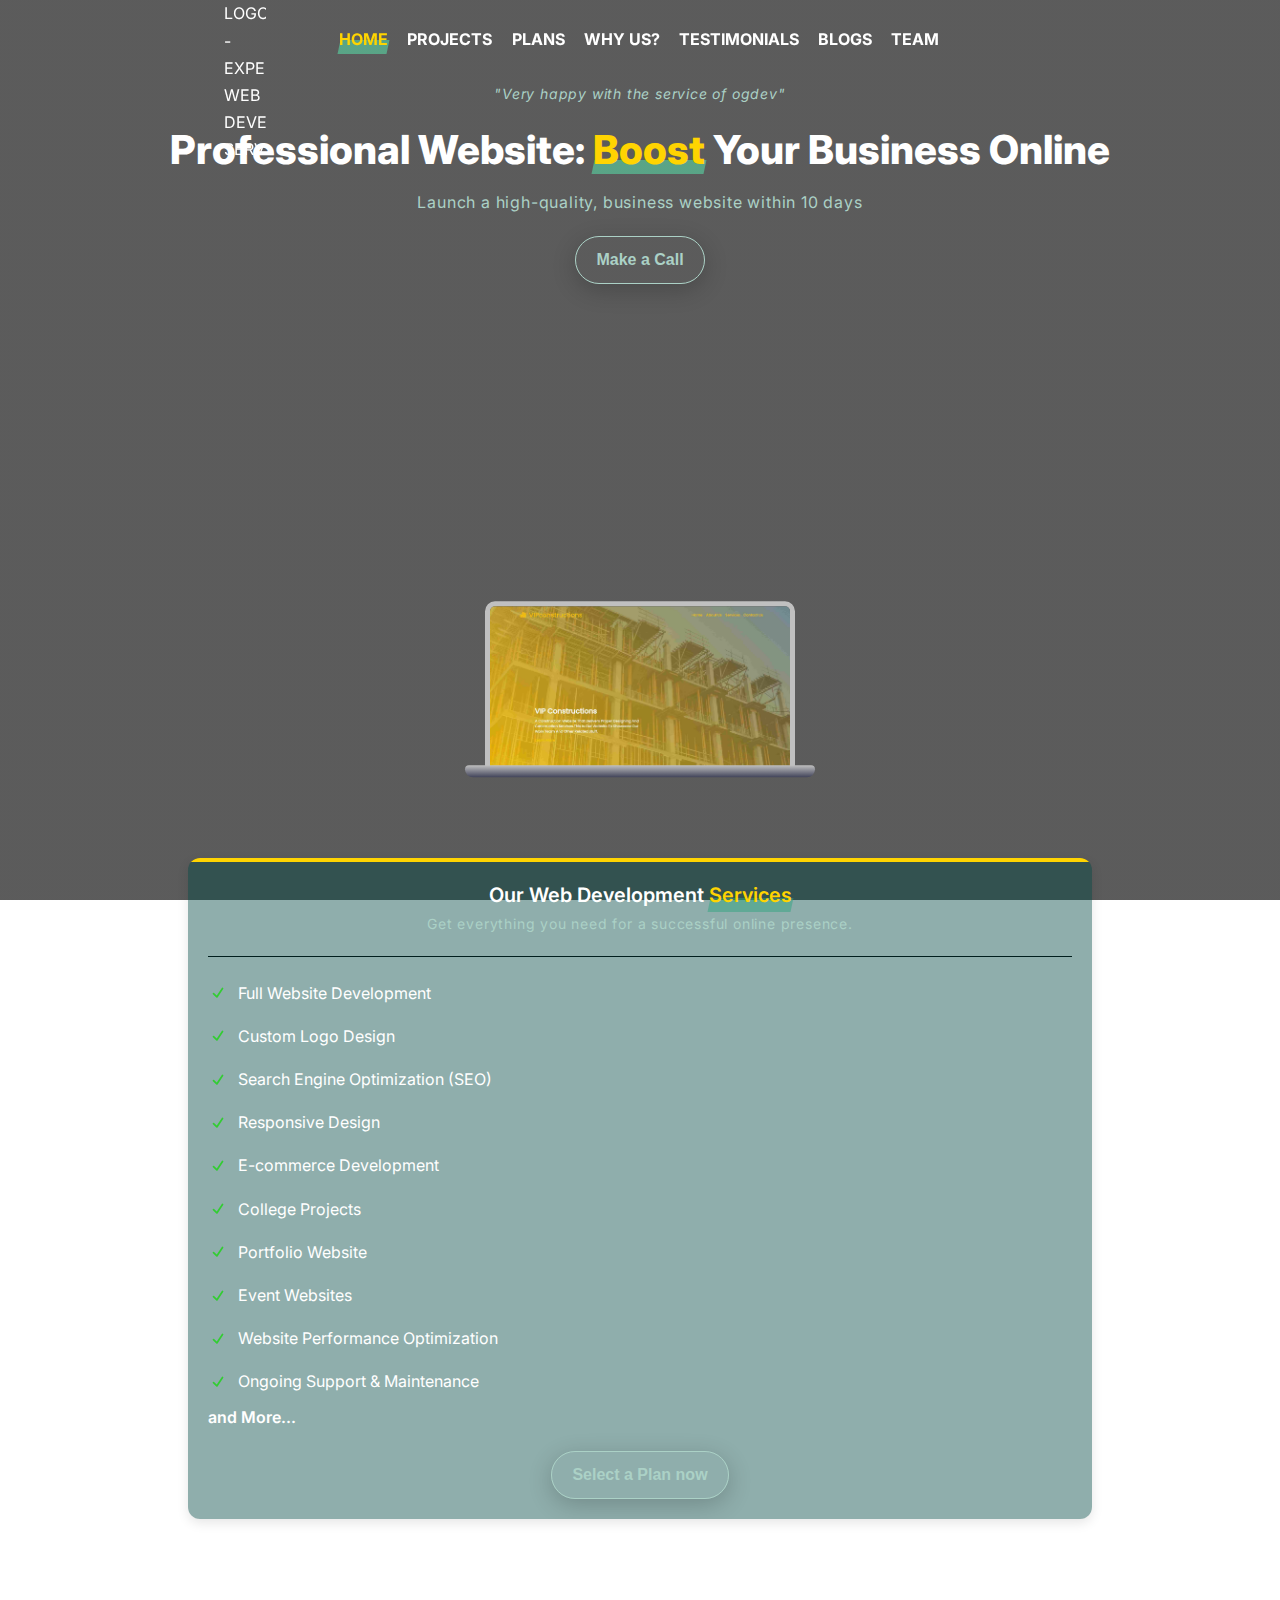
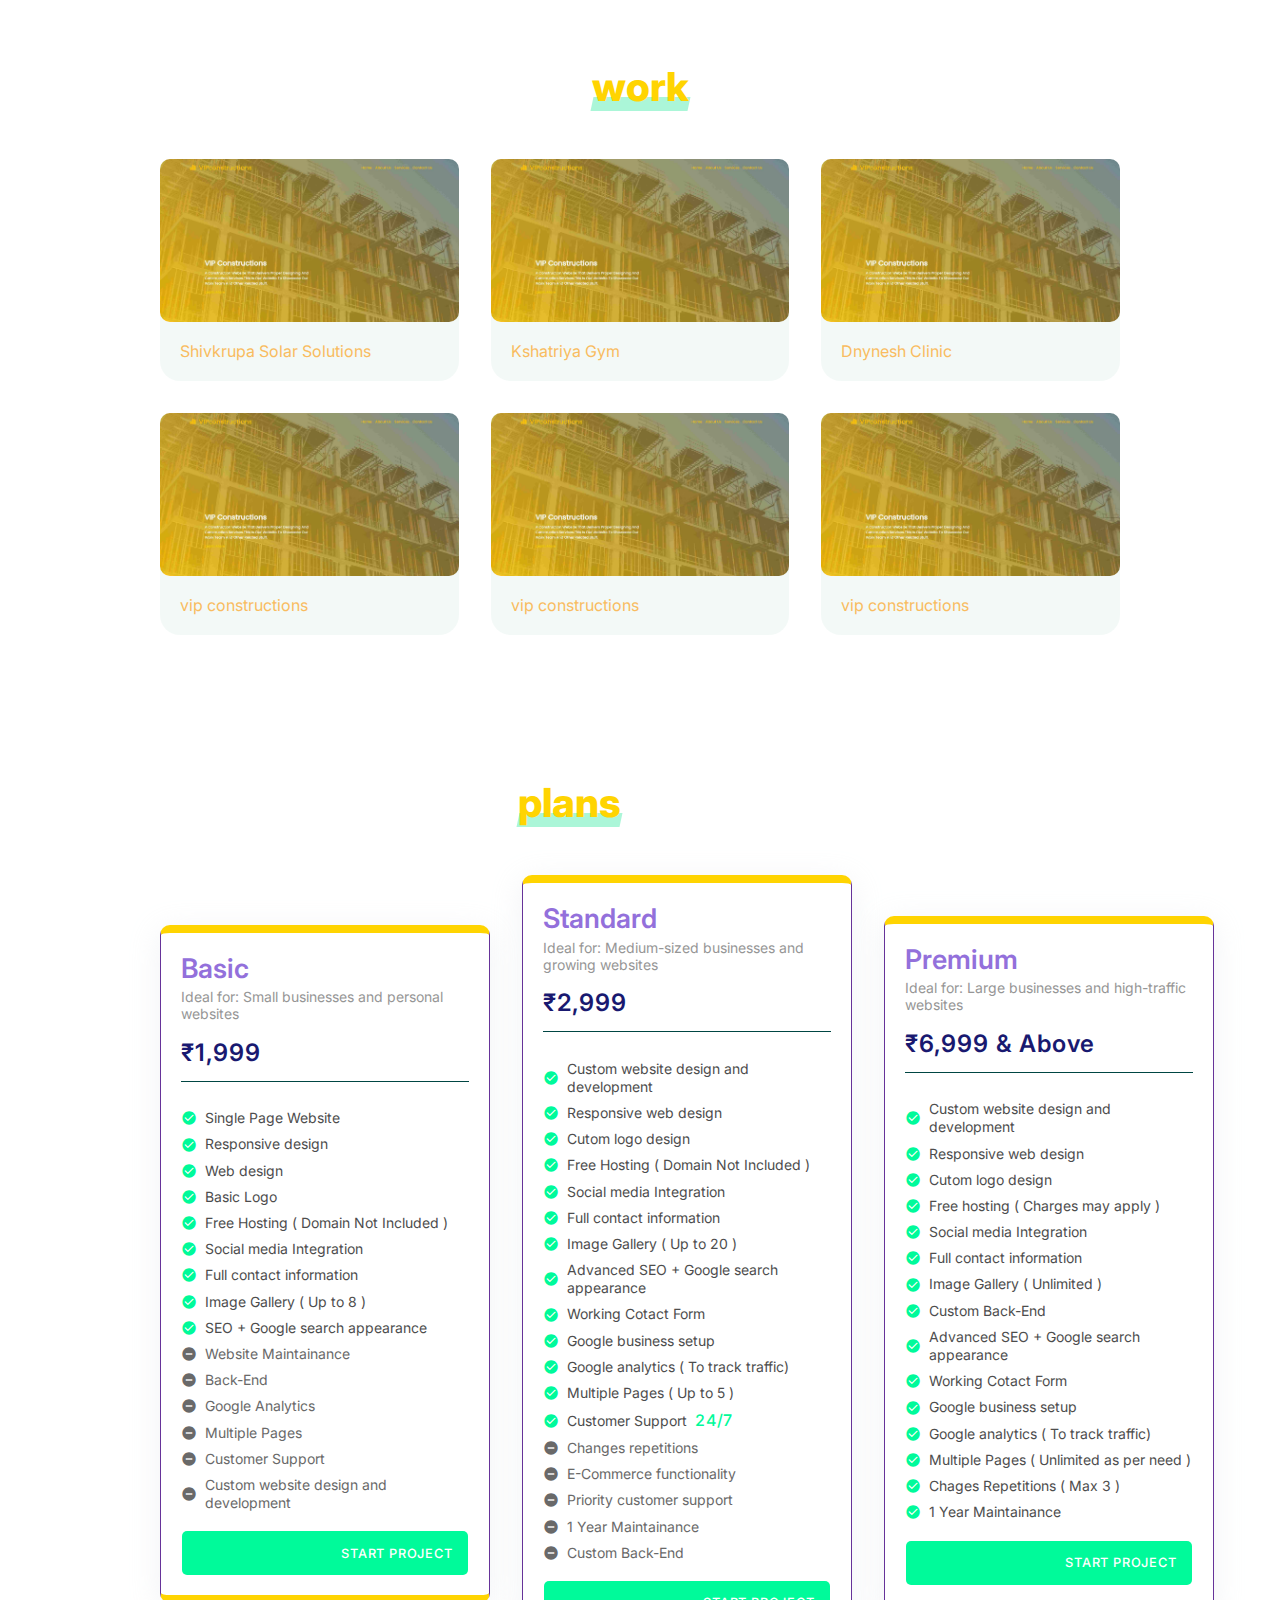
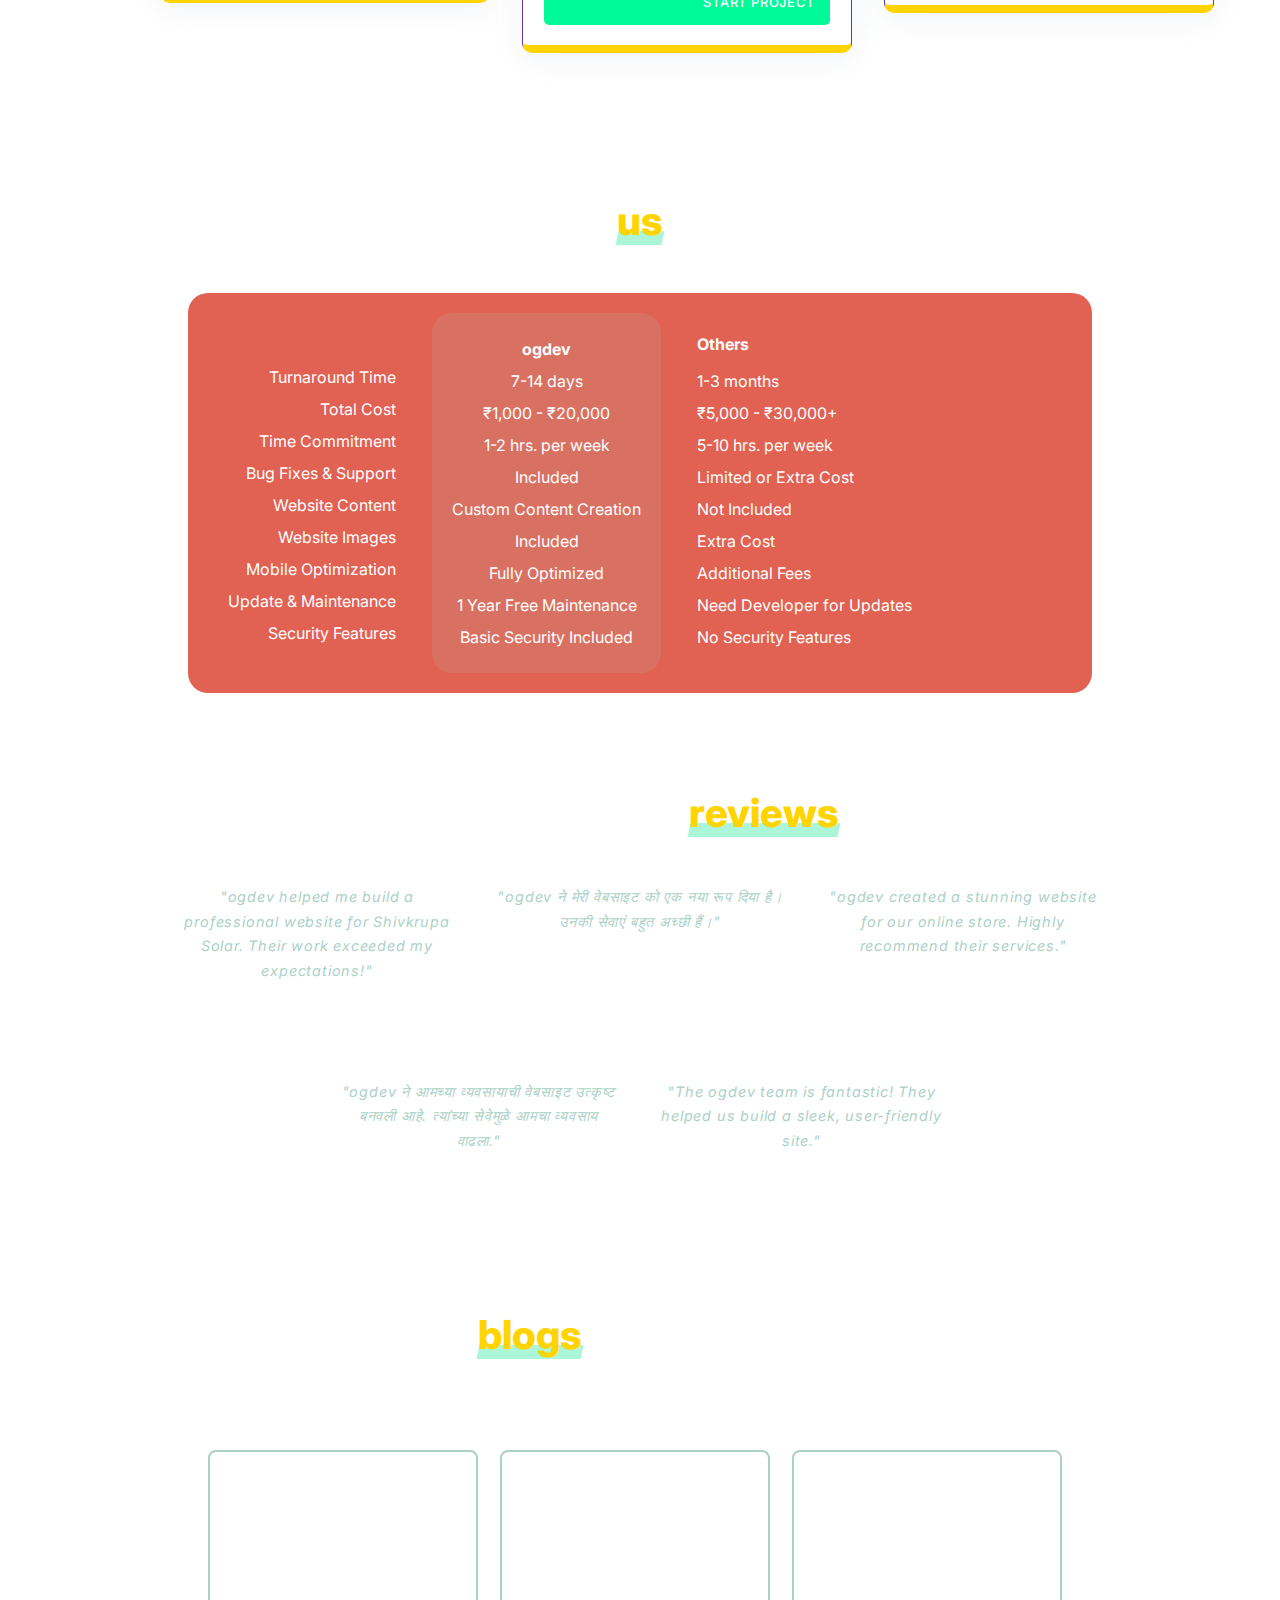
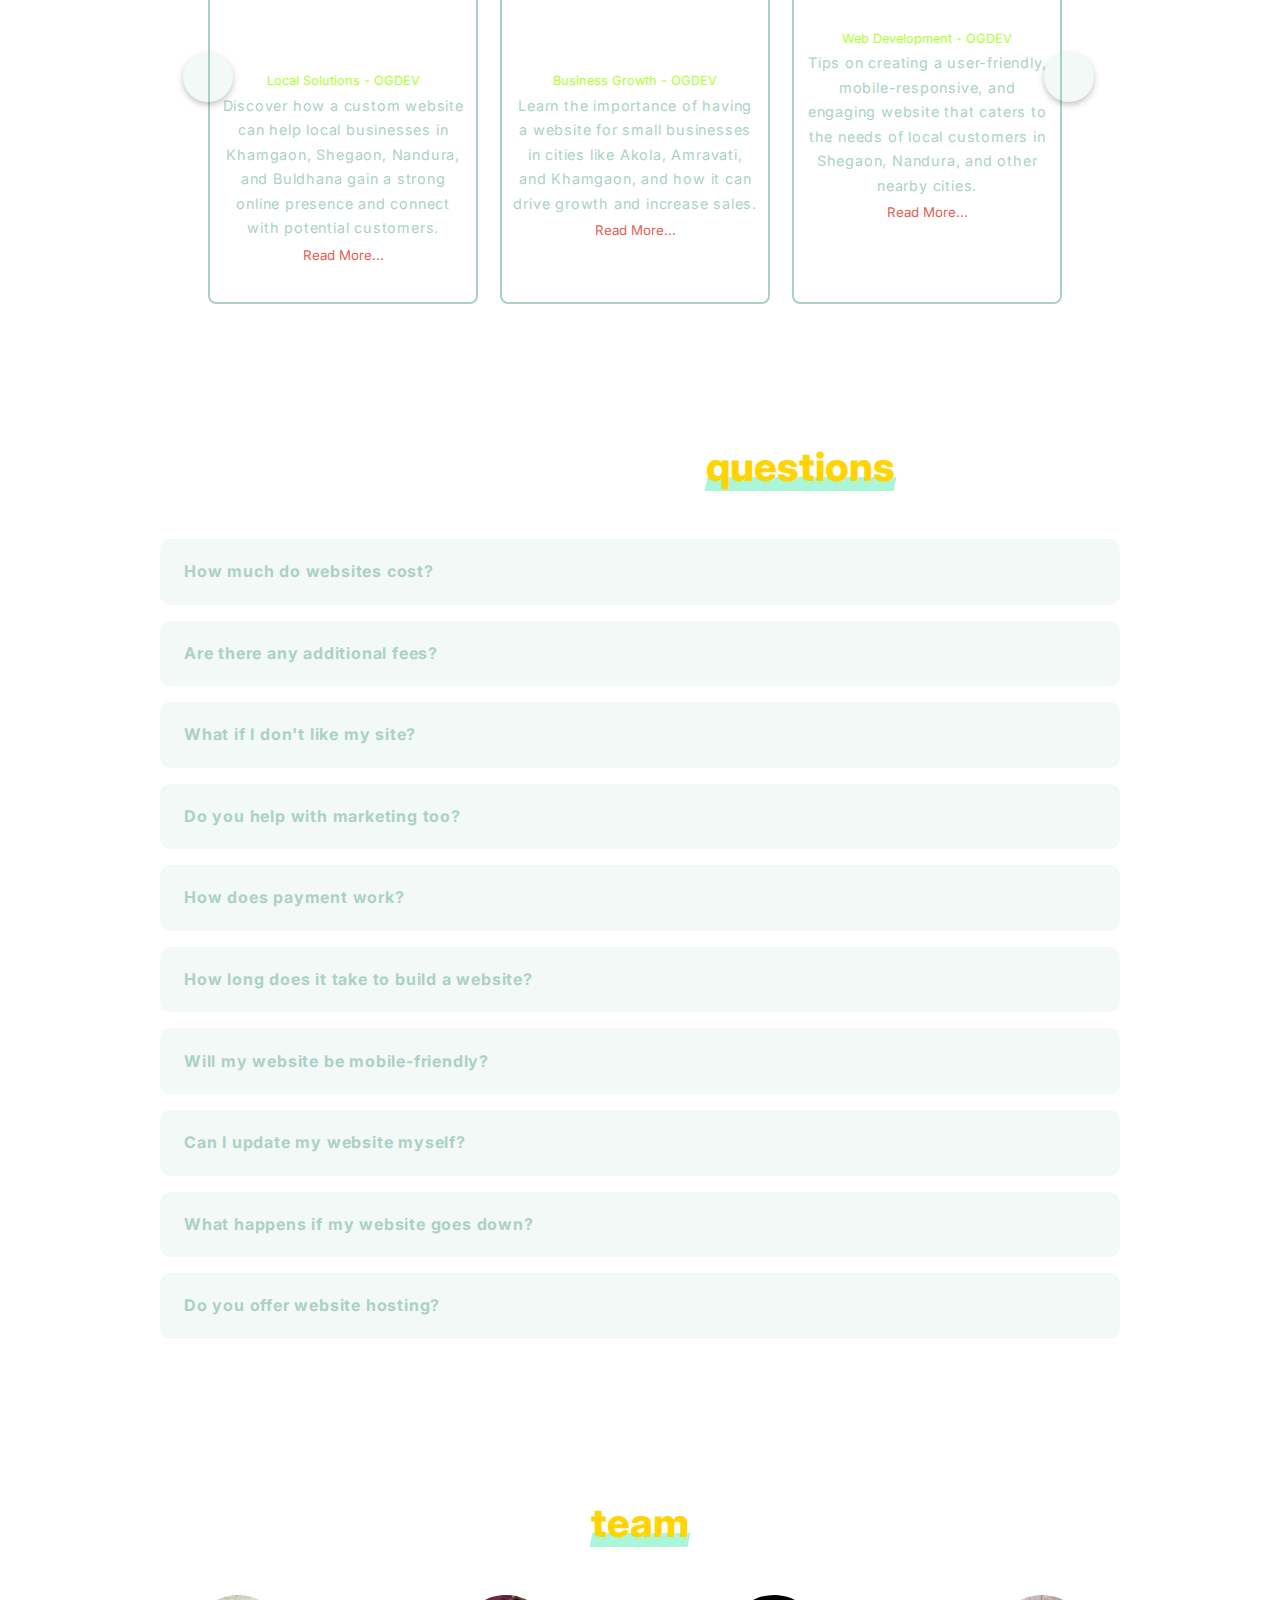
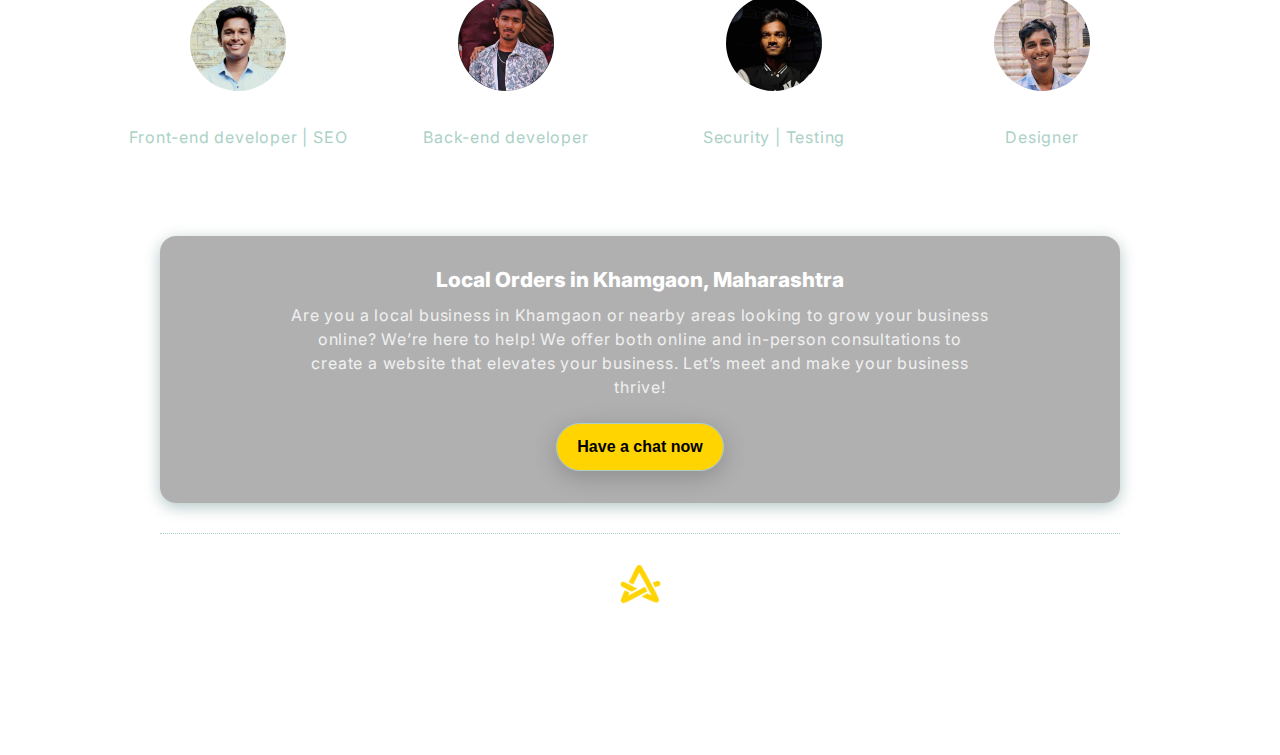
==== commit 2b519576: "Update index.html" ====
--- a/index.html
+++ b/index.html
@@ -1,1709 +1,1450 @@
 <!DOCTYPE html>
 <html lang="en">
-  <head>
-    <!-- title of the page -->
-    <title>ogdev - Web Development and Design Services</title>
-    <!-- meta tags -->
-    <meta charset="UTF-8" />
-    <meta http-equiv="X-UA-Compatible" content="IE=Edge" />
-    <meta name="viewport" content="width=device-width, initial-scale=1" />
-    <meta
-      name="description"
-      content="ogdev provides expert web development and design services, including responsive websites, e-commerce solutions, and custom web applications. We ensure quality and innovation in every project."
-    />
-    <meta
-      name="keywords"
-      content="web development, website design, e-commerce solutions, custom web applications, web developers"
-    />
-    <meta name="author" content="ogdev" />
-    <meta name="robots" content="index, follow" />
-    <meta
-      property="og:title"
-      content="ogdev - Web Development and Design Services"
-    />
-    <meta
-      property="og:description"
-      content="Providing expert web development and design services for businesses of all sizes. Quality and innovation guaranteed."
-    />
-    <meta property="og:image" content="./assets/images/logo.png" />
-    <meta
-      property="og:url"
-      content="https://vivekmohanlohar.github.io/ogdev/"
-    />
-    <meta property="og:type" content="website" />
-    <meta name="twitter:card" content="summary_large_image" />
-    <meta
-      name="twitter:title"
-      content="ogdev - Web Development and Design Services"
-    />
-    <meta
-      name="twitter:description"
-      content="Expert web development and design services for responsive websites, e-commerce, and custom web applications."
-    />
-    <meta name="twitter:image" content="./assets/images/logo.png" />
-    <link rel="icon" href="URL_to_your_favicon" type="image/x-icon" />
-    <link rel="canonical" href="https://vivekmohanlohar.github.io/ogdev/" />
-    <meta name="theme-color" content="#007BFF" />
-    <!-- Googele site varification -->
-    <meta
-      name="google-site-verification"
-      content="qorTPNL3I7ANHQwFdpbqzR_EL-B9SnLLJ_Ru9XYnogc"
-    />
-    <!-- EXTERNAL INTAKES -->
-    <!-- fontawesome icons -->
-    <link
-      rel="stylesheet"
-      href="https://cdnjs.cloudflare.com/ajax/libs/font-awesome/6.6.0/css/all.min.css"
-      integrity="sha512-Kc323vGBEqzTmouAECnVceyQqyqdsSiqLQISBL29aUW4U/M7pSPA/gEUZQqv1cwx4OnYxTxve5UMg5GT6L4JJg=="
-      crossorigin="anonymous"
-      referrerpolicy="no-referrer"
-    />
-    <!-- google icons -->
-    <link
-      rel="stylesheet"
-      href="https://fonts.googleapis.com/css2?family=Material+Symbols+Outlined:opsz,wght,FILL,GRAD@20..48,100..700,0..1,-50..200"
-    />
-    <link
-      href="https://fonts.googleapis.com/icon?family=Material+Icons"
-      rel="stylesheet"
-    />
-    <!-- AOS Animation Link -->
-    <link rel="stylesheet" href="https://unpkg.com/aos@next/dist/aos.css" />
-    <!-- Custom Stylesheet -->
-    <link rel="stylesheet" href="./assets/css/style.css" />
-  </head>
-
-  <body>
-    <!-- NAVIGATION SECTION STARTS HERE -->
-    <nav class="visible">
-      <div class="nav-container nav__container">
-        <!-- website logo -->
-        <div class="logo">
-          <img
-            src="./assets/images/logo.png"
-            alt="og dev - web Development Services"
-          />
-        </div>
-        <!-- Navigation -->
-        <div class="nav__navigation">
+
+<head>
+  <!-- title of the page -->
+  <title>OGDEV - Professional web development for business and individuals</title>
+  <!-- meta tags -->
+  <meta charset="UTF-8" />
+  <meta http-equiv="X-UA-Compatible" content="IE=Edge" />
+  <meta name="viewport" content="width=device-width, initial-scale=1" />
+  <meta name="description" content=" Elevate your business with OGDEV’s custom, SEO-optimized websites for Khamgaon and nearby businesses and individuals. Boost your online presence and attract visitors." />
+  <!-- Keywords -->
+  <meta name="keywords" content="web design, web development, ogdev, website, business web, site design, custom web, responsive design, responsive web development, responsive, website development, development, SEO optimization, custom websites, local businesses, Khamgaon web design, website maintenance, mobile-friendly websites, digital marketing, small business website, website solutions, SEO strategies, online presence, website design trends, user-friendly websites, local SEO, business growth, website care, website accessibility, website performance, local businesses, Khamgaon, website development, online presence, Shegaon, Nandura, Buldhana, customer connection, digital marketing, online presence, local business, Buldhana, website importance, small businesses, customer reach, digital footprint, sales growth, effective website, user-friendly, mobile-responsive, engaging design, local customers, website tips, best practices, OGDEV, web development services, local solutions, professional website design, digital marketing, small business support, SEO services, web development service, service provider, website design, SEO, mobile compatibility, business needs, selection criteria, SEO, local business, website visibility, search engine ranking, organic traffic, online marketing, keyword optimization, business growth, website design trends, 2024, user experience, modern features, engagement strategies, design innovation, responsive design, visual appeal, mobile-friendly, website optimization, mobile devices, accessibility, responsive design, user experience, mobile SEO, website performance, SEO, website success, search engine results, traffic increase, digital marketing, optimization techniques, online visibility, performance metrics, website maintenance, website updates, security, performance optimization, long-term success, website care, user experience, regular check-ups." />
+  <meta name="author" content="Vivek Lohar" />
+  <meta name="robots" content="index, follow" />
+  <meta property="og:title" content="ogdev - Web Development and Design Services" />
+  <meta property="og:description" content="Providing expert web development and design services for businesses of all sizes. Quality and innovation guaranteed." />
+  <meta property="og:image" content="./assets/images/logo.png" />
+  <meta property="og:url" content="https://vivekmohanlohar.github.io/ogdev/" />
+  <meta property="og:type" content="website" />
+  <meta name="twitter:card" content="summary_large_image" />
+  <meta name="twitter:title" content="ogdev - Web Development and Design Services" />
+  <meta name="twitter:description" content="Expert web development and design services for responsive websites, e-commerce, and custom web applications." />
+  <meta name="twitter:image" content="./assets/images/logo.png" />
+  <link rel="icon" href="./assets/images/logo-scroll.png" type="image/png" />
+  <link rel="canonical" href="https://vivekmohanlohar.github.io/ogdev/" />
+  <meta name="theme-color" content="#007BFF" />
+  <!-- Favicon -->
+  <link rel="apple-touch-icon" sizes="180x180" href="https://vivekmohanlohar.github.io/ogdev/assets/favicon/apple-touch-icon.png">
+  <link rel="icon" type="image/png" sizes="32x32" href="https://vivekmohanlohar.github.io/ogdev/assets/favicon/favicon-32x32.png">
+  <link rel="icon" type="image/png" sizes="16x16" href="https://vivekmohanlohar.github.io/ogdev/assets/favicon/favicon-16x16.png">
+  <link rel="manifest" href="https://vivekmohanlohar.github.io/ogdev/assets/favicon/site.webmanifest">
+  <!-- Googele site varification -->
+  <meta name="google-site-verification" content="qorTPNL3I7ANHQwFdpbqzR_EL-B9SnLLJ_Ru9XYnogc" />
+  <!-- EXTERNAL INTAKES -->
+  <!-- fontawesome icons -->
+  <link rel="stylesheet" href="https://cdnjs.cloudflare.com/ajax/libs/font-awesome/6.6.0/css/all.min.css" integrity="sha512-Kc323vGBEqzTmouAECnVceyQqyqdsSiqLQISBL29aUW4U/M7pSPA/gEUZQqv1cwx4OnYxTxve5UMg5GT6L4JJg==" crossorigin="anonymous" referrerpolicy="no-referrer" />
+  <!-- google icons -->
+  <link rel="stylesheet" href="https://fonts.googleapis.com/css2?family=Material+Symbols+Outlined:opsz,wght,FILL,GRAD@20..48,100..700,0..1,-50..200" />
+  <link href="https://fonts.googleapis.com/icon?family=Material+Icons" rel="stylesheet" />
+  <!-- AOS Animation Link -->
+  <link rel="stylesheet" href="https://unpkg.com/aos@next/dist/aos.css" />
+  <!-- Custom Stylesheet -->
+  <link rel="stylesheet" href="./assets/css/style.css" />
+
+  <!-- Schema Markup -->
+  <script type="application/ld+json">
+    {
+      "@context": "https://schema.org",
+      "@type": "Organization",
+      "name": "OGDEV",
+      "url": "https://vivekmohanlohar.github.io/ogdev/",
+      "logo": "https://vivekmohanlohar.github.io/ogdev/assets/images/logo.png",
+      "image": "https://vivekmohanlohar.github.io/ogdev/assets/images/website-card.jpg",
+      "description": "We design and develop high-quality, custom SEO-friendly, fully optimized websites for businesses and individuals.",
+      "contactPoint": {
+        "@type": "ContactPoint",
+        "telephone": "+918275571783",
+        "contactType": "Customer Service",
+        "email": "ogdev@protonmail.in"
+      },
+      "address": {
+        "@type": "PostalAddress",
+        "streetAddress": "We operate virtually, no office address",
+        "addressLocality": "Khamgaon",
+        "addressRegion": "Maharashtra",
+        "postalCode": "444303",
+        "addressCountry": "IN"
+      },
+      "geo": {
+        "@type": "GeoCoordinates",
+        "latitude": "20.711622",
+        "longitude": "76.566132"
+      },
+      "sameAs": [
+    "https://wa.me/918275571783"
+  ],
+      "founder": {
+        "@type": "Person",
+        "name": "Vivek Lohar",
+        "url": "https://vivekmohanlohar.github.io/viveklohar/"
+      },
+      "serviceArea": {
+        "@type": "Place",
+        "name": ["Khamgaon", "Akola", "Buldhana", "Jalgaon", "Amravati", "Shegaon", "Nandura", "Maharashtra"]
+      },
+      "priceRange": "₹1000 to ₹15000",
+      "makesOffer": {
+        "@type": "Offer",
+        "itemOffered": [
+          {
+            "@type": "Service",
+            "name": "Website Development"
+      },
+          {
+            "@type": "Service",
+            "name": "Website Design"
+      },
+          {
+            "@type": "Service",
+            "name": "Logo Design"
+      },
+          {
+            "@type": "Service",
+            "name": "SEO Services"
+      }
+    ]
+      },
+      "openingHours": "24/7",
+      "aggregateRating": {
+        "@type": "AggregateRating",
+        "ratingValue": "5",
+        "reviewCount": "1"
+      },
+      "review": {
+        "@type": "Review",
+        "author": {
+          "@type": "Person",
+          "name": "Shivkrupa Solar"
+        },
+        "reviewRating": {
+          "@type": "Rating",
+          "ratingValue": "5"
+        },
+        "reviewBody": "Excellent service and website development."
+      }
+    }
+  </script>
+
+</head>
+
+<body>
+  <!-- NAVIGATION SECTION STARTS HERE -->
+  <nav class="visible">
+    <div class="nav-container nav__container">
+      <!-- website logo -->
+      <div class="logo">
+        <img class="logo-hide" src="./assets/images/logo.png" alt="OGDEV Logo - Expert Web Development Services" />
+        <img class="logo-scroll" src="./assets/images/logo-scroll.png" alt="OGDEV Logo - Expert Web Development Services">
+      </div>
+      <!-- Navigation -->
+      <div class="nav__navigation">
+        <ul>
+          <li>
+            <a alt="OGDEV - Expert Web Development Services" href="#Home"><span class="highlight--theme">Home</span></a>
+          </li>
+          <li><a alt="ogdev - navigation" href="#projects">Projects</a></li>
+          <li><a alt="ogdev - navigation" href="#plans">Plans</a></li>
+          <li><a alt="ogdev - navigation" href="#whyus">Why Us?</a></li>
+          <li>
+            <a alt="ogdev - navigation" href="#testimonials">Testimonials</a>
+          </li>
+          <li><a alt="ogdev - navigation" href="#blogs">Blogs</a></li>
+          <li><a alt="ogdev - navigation" href="#team">Team</a></li>
+          <hr class="li-none-desk" style="border: 1px solid black; width: 80%" />
+          <div class="logo li-none-desk">
+            <img src="./assets/images/logo.png" alt="OGDEV Logo - Expert Web Development Services" />
+          </div>
+          <p class="li-none-desk" style="font-weight: 600">ogdev</p>
+          <div class="web-icons" style="margin: 0">
+            <a alt="OGDEV WhatsApp - Contact Now" href="https://wa.me/+918275571783" data-aos="fade-up" data-aos-offset="100" data-aos-delay="100"><i style="font-size: 135%" class="fa-brands fa-whatsapp"></i></a>&nbsp;
+            <a alt="OGDEV Call - Contact Now" href="tel:+918275571783" data-aos="fade-up" data-aos-offset="100" data-aos-delay="200"><i style="font-size: 135%; color: limegreen" class="fa-solid fa-phone"></i></a>&nbsp;
+            <a alt="OGDEV Email - Contact Now" href="mailto:ogdev@proton.email.in" data-aos-delay="300"><i style="font-size: 135%" class="fa-regular fa-envelope"></i></a>
+          </div>
+        </ul>
+      </div>
+      <!-- Menu Toggle Button -->
+      <div class="menuBtn">
+        <span></span>
+        <span></span>
+        <span></span>
+      </div>
+    </div>
+  </nav>
+
+  <!-- HERO SECTION STARTS HERE -->
+  <section class="hero" id="hero">
+    <div class="container container--hero">
+      <div class="hero__content">
+        <div class="hero__proof">
+          <div class="proof-content">
+            <div class="stars">
+              <i class="fa fa-star"></i>
+              <i class="fa fa-star"></i>
+              <i class="fa fa-star"></i>
+              <i class="fa fa-star"></i>
+              <i class="fa fa-star"></i>
+            </div>
+            <p class="testimonial">"Very happy with the service of ogdev"</p>
+          </div>
+        </div>
+
+        <div class="hero__content-text">
+          <h1>
+            Professional Website:
+            <span class="highlight--theme">Boost</span> Your Business Online
+          </h1>
+          <p style="width: 80%; margin: 0 auto">
+            Launch a high-quality, business website within 10 days
+          </p>
+          <button class="btn-one">
+            <a href="tel:+918275571783" alt="OGDEV Call - Contact Now">Make a Call</a>
+          </button>
+          <div class="web-icons" style="margin: 10px">
+            <a alt="OGDEV WhatsApp - Contact Now" href="https://wa.me/+918275571783" data-aos="fade-up" data-aos-offset="100" data-aos-delay="100"><i style="font-size: 135%" class="fa-brands fa-whatsapp"></i></a>&nbsp;
+            <a alt="OGDEV Email - Contact Now" href="mailto:ogdev@proton.email.in" data-aos="fade-up" data-aos-offset="100" data-aos-delay="300"><i style="font-size: 135%" class="fa-regular fa-envelope"></i></a>
+          </div>
+        </div>
+      </div>
+    </div>
+  </section>
+
+  <!-- ATTRACTION TO SCROLL DOWN -->
+  <div class="hero-img">
+    <img src="./assets/images/vipconstruction.jpg" alt="OGDEV Projects - web development" />
+  </div>
+
+  <!-- SERVICES SECTION STARTS HERE -->
+  <section id="services">
+    <div class="container">
+      <div class="services-card">
+        <div class="services-card__border"></div>
+        <div class="services-card_title__container">
+          <span class="services-card_title">Our Web Development
+            <span class="highlight--theme">Services</span></span>
+          <p class="services-card_paragraph">
+            Get everything you need for a successful online presence.
+          </p>
+        </div>
+        <hr class="line" />
+        <ul class="services-card__list">
+          <li class="services-card__list_item">
+            <span class="check">
+              <svg class="check_svg" fill="currentColor" viewBox="0 0 16 16" xmlns="http://www.w3.org/2000/svg">
+                <path clip-rule="evenodd" d="M12.416 3.376a.75.75 0 0 1 .208 1.04l-5 7.5a.75.75 0 0 1-1.154.114l-3-3a.75.75 0 0 1 1.06-1.06l2.353 2.353 4.493-6.74a.75.75 0 0 1 1.04-.207Z" fill-rule="evenodd"></path>
+              </svg>
+            </span>
+            <span class="list_text">Full Website Development</span>
+          </li>
+          <li class="services-card__list_item">
+            <span class="check">
+              <svg class="check_svg" fill="currentColor" viewBox="0 0 16 16" xmlns="http://www.w3.org/2000/svg">
+                <path clip-rule="evenodd" d="M12.416 3.376a.75.75 0 0 1 .208 1.04l-5 7.5a.75.75 0 0 1-1.154.114l-3-3a.75.75 0 0 1 1.06-1.06l2.353 2.353 4.493-6.74a.75.75 0 0 1 1.04-.207Z" fill-rule="evenodd"></path>
+              </svg>
+            </span>
+            <span class="list_text">Custom Logo Design</span>
+          </li>
+          <li class="services-card__list_item">
+            <span class="check">
+              <svg class="check_svg" fill="currentColor" viewBox="0 0 16 16" xmlns="http://www.w3.org/2000/svg">
+                <path clip-rule="evenodd" d="M12.416 3.376a.75.75 0 0 1 .208 1.04l-5 7.5a.75.75 0 0 1-1.154.114l-3-3a.75.75 0 0 1 1.06-1.06l2.353 2.353 4.493-6.74a.75.75 0 0 1 1.04-.207Z" fill-rule="evenodd"></path>
+              </svg>
+            </span>
+            <span class="list_text">Search Engine Optimization (SEO)</span>
+          </li>
+          <li class="services-card__list_item">
+            <span class="check">
+              <svg class="check_svg" fill="currentColor" viewBox="0 0 16 16" xmlns="http://www.w3.org/2000/svg">
+                <path clip-rule="evenodd" d="M12.416 3.376a.75.75 0 0 1 .208 1.04l-5 7.5a.75.75 0 0 1-1.154.114l-3-3a.75.75 0 0 1 1.06-1.06l2.353 2.353 4.493-6.74a.75.75 0 0 1 1.04-.207Z" fill-rule="evenodd"></path>
+              </svg>
+            </span>
+            <span class="list_text">Responsive Design</span>
+          </li>
+          <li class="services-card__list_item">
+            <span class="check">
+              <svg class="check_svg" fill="currentColor" viewBox="0 0 16 16" xmlns="http://www.w3.org/2000/svg">
+                <path clip-rule="evenodd" d="M12.416 3.376a.75.75 0 0 1 .208 1.04l-5 7.5a.75.75 0 0 1-1.154.114l-3-3a.75.75 0 0 1 1.06-1.06l2.353 2.353 4.493-6.74a.75.75 0 0 1 1.04-.207Z" fill-rule="evenodd"></path>
+              </svg>
+            </span>
+            <span class="list_text">E-commerce Development</span>
+          </li>
+          <li class="services-card__list_item">
+            <span class="check">
+              <svg class="check_svg" fill="currentColor" viewBox="0 0 16 16" xmlns="http://www.w3.org/2000/svg">
+                <path clip-rule="evenodd" d="M12.416 3.376a.75.75 0 0 1 .208 1.04l-5 7.5a.75.75 0 0 1-1.154.114l-3-3a.75.75 0 0 1 1.06-1.06l2.353 2.353 4.493-6.74a.75.75 0 0 1 1.04-.207Z" fill-rule="evenodd"></path>
+              </svg>
+            </span>
+            <span class="list_text">College Projects</span>
+          </li>
+          <li class="services-card__list_item">
+            <span class="check">
+              <svg class="check_svg" fill="currentColor" viewBox="0 0 16 16" xmlns="http://www.w3.org/2000/svg">
+                <path clip-rule="evenodd" d="M12.416 3.376a.75.75 0 0 1 .208 1.04l-5 7.5a.75.75 0 0 1-1.154.114l-3-3a.75.75 0 0 1 1.06-1.06l2.353 2.353 4.493-6.74a.75.75 0 0 1 1.04-.207Z" fill-rule="evenodd"></path>
+              </svg>
+            </span>
+            <span class="list_text">Portfolio Website</span>
+          </li>
+          <li class="services-card__list_item">
+            <span class="check">
+              <svg class="check_svg" fill="currentColor" viewBox="0 0 16 16" xmlns="http://www.w3.org/2000/svg">
+                <path clip-rule="evenodd" d="M12.416 3.376a.75.75 0 0 1 .208 1.04l-5 7.5a.75.75 0 0 1-1.154.114l-3-3a.75.75 0 0 1 1.06-1.06l2.353 2.353 4.493-6.74a.75.75 0 0 1 1.04-.207Z" fill-rule="evenodd"></path>
+              </svg>
+            </span>
+            <span class="list_text">Event Websites</span>
+          </li>
+          <li class="services-card__list_item">
+            <span class="check">
+              <svg class="check_svg" fill="currentColor" viewBox="0 0 16 16" xmlns="http://www.w3.org/2000/svg">
+                <path clip-rule="evenodd" d="M12.416 3.376a.75.75 0 0 1 .208 1.04l-5 7.5a.75.75 0 0 1-1.154.114l-3-3a.75.75 0 0 1 1.06-1.06l2.353 2.353 4.493-6.74a.75.75 0 0 1 1.04-.207Z" fill-rule="evenodd"></path>
+              </svg>
+            </span>
+            <span class="list_text">Website Performance Optimization</span>
+          </li>
+          <li class="services-card__list_item">
+            <span class="check">
+              <svg class="check_svg" fill="currentColor" viewBox="0 0 16 16" xmlns="http://www.w3.org/2000/svg">
+                <path clip-rule="evenodd" d="M12.416 3.376a.75.75 0 0 1 .208 1.04l-5 7.5a.75.75 0 0 1-1.154.114l-3-3a.75.75 0 0 1 1.06-1.06l2.353 2.353 4.493-6.74a.75.75 0 0 1 1.04-.207Z" fill-rule="evenodd"></path>
+              </svg>
+            </span>
+            <span class="list_text">Ongoing Support & Maintenance</span>
+          </li>
+          <li style="color: #fff; font-weight: 600">and More...</li>
+        </ul>
+        <button class="btn-one">
+          <a href="#plans" alt="OGDEV WhatsApp - Enquire Now">Select a Plan now</a>
+        </button>
+      </div>
+    </div>
+  </section>
+
+  <!-- PROJECT SECTION STARTS HERE -->
+  <section id="projects">
+    <h2>See some our <br /><span class="highlight--theme">work</span></h2>
+    <div class="container container--project">
+      <div class="project-holder">
+        <div class="project-img">
+          <img src="./assets/images/vipconstruction.jpg" alt="OGDEV Project - Shivkrupa solar installations website" />
+        </div>
+        <div class="project-info">
+          <h3>Shivkrupa Solar Solutions</h3>
+          <div class="web-icons project-web-icons">
+            <a alt="OGDEV Project - view Project" href="https://vivekmohanlohar.github.io/shivkrupasolar/" data-aos="fade-up" data-aos-offset="100" data-aos-delay="200">
+              <i class="fa-solid fa-arrow-up-right-from-square"></i>
+            </a>
+          </div>
+        </div>
+      </div>
+      <div class="project-holder">
+        <div class="project-img">
+          <img src="./assets/images/vipconstruction.jpg" alt="OGDEV Project - " />
+        </div>
+        <div class="project-info">
+          <h3>Kshatriya Gym</h3>
+          <div class="web-icons project-web-icons">
+            <a alt="OGDEV Project - view Project" href="https://vivekmohanlohar.github.io/shivkrupasolar/" data-aos="fade-up" data-aos-offset="100" data-aos-delay="200">
+              <i class="fa-solid fa-arrow-up-right-from-square"></i>
+            </a>
+          </div>
+        </div>
+      </div>
+      <div class="project-holder">
+        <div class="project-img">
+          <img src="./assets/images/vipconstruction.jpg" alt="OGDEV Project - " />
+        </div>
+        <div class="project-info">
+          <h3>Dnynesh Clinic</h3>
+          <div class="web-icons project-web-icons">
+            <a alt="OGDEV Project - view Project" href="https://vivekmohanlohar.github.io/shivkrupasolar/" data-aos="fade-up" data-aos-offset="100" data-aos-delay="200">
+              <i class="fa-solid fa-arrow-up-right-from-square"></i>
+            </a>
+          </div>
+        </div>
+      </div>
+      <div class="project-holder">
+        <div class="project-img">
+          <img src="./assets/images/vipconstruction.jpg" alt="OGDEV Project - " />
+        </div>
+        <div class="project-info">
+          <h3>vip constructions</h3>
+          <div class="web-icons project-web-icons">
+            <a href="https://vivekmohanlohar.github.io/shivkrupasolar/" data-aos="fade-up" data-aos-offset="100" data-aos-delay="200">
+              <i class="fa-solid fa-arrow-up-right-from-square"></i>
+            </a>
+          </div>
+        </div>
+      </div>
+      <div class="project-holder">
+        <div class="project-img">
+          <img src="./assets/images/vipconstruction.jpg" alt="OGDEV Project - " />
+        </div>
+        <div class="project-info">
+          <h3>vip constructions</h3>
+          <div class="web-icons project-web-icons">
+            <a alt="OGDEV Project - view Project" href="https://vivekmohanlohar.github.io/shivkrupasolar/" data-aos="fade-up" data-aos-offset="100" data-aos-delay="200">
+              <i class="fa-solid fa-arrow-up-right-from-square"></i>
+            </a>
+          </div>
+        </div>
+      </div>
+      <div class="project-holder">
+        <div class="project-img">
+          <img src="./assets/images/vipconstruction.jpg" alt="OGDEV Project - " />
+        </div>
+        <div class="project-info">
+          <h3>vip constructions</h3>
+          <div class="web-icons project-web-icons">
+            <a alt="OGDEV Project - view Project" href="https://vivekmohanlohar.github.io/shivkrupasolar/" data-aos="fade-up" data-aos-offset="100" data-aos-delay="200">
+              <i class="fa-solid fa-arrow-up-right-from-square"></i>
+            </a>
+          </div>
+        </div>
+      </div>
+    </div>
+  </section>
+
+  <!-- PLANS SECTION STARTS HERE -->
+  <section id="plans">
+    <h2>
+      Best value for money <br /><span class="highlight--theme">plans</span>
+      for you
+    </h2>
+    <div class="container container--plan">
+      <div class="plan-card">
+        <h2>
+          Basic<span>Ideal for: Small businesses and personal websites</span>
+        </h2>
+        <p class="plan-price">₹1,999</p>
+        <br />
+        <div class="benefits-list">
           <ul>
             <li>
-              <a alt="ogdev - navigation" href="#Home"
-                ><span class="highlight--theme">Home</span></a
-              >
-            </li>
-            <li><a alt="ogdev - navigation" href="#projects">Projects</a></li>
-            <li><a alt="ogdev - navigation" href="#plans">Plans</a></li>
-            <li><a alt="ogdev - navigation" href="#whyus">Why Us?</a></li>
-            <li>
-              <a alt="ogdev - navigation" href="#testimonials">Testimonials</a>
-            </li>
-            <li><a alt="ogdev - navigation" href="#blogs">Blogs</a></li>
-            <li><a alt="ogdev - navigation" href="#team">Team</a></li>
-            <hr
-              class="li-none-desk"
-              style="border: 1px solid black; width: 80%"
-            />
-            <div class="logo li-none-desk">
-              <img src="./assets/images/logo.png" alt="ogdev Website Logo" />
-            </div>
-            <p class="li-none-desk" style="font-weight: 600">ogdev</p>
-            <div class="web-icons" style="margin: 0">
-              <a
-                alt="ogdev - whatsapp"
-                href="https://wa.me/+919307233387"
-                data-aos="fade-up"
-                data-aos-offset="100"
-                data-aos-delay="100"
-                ><i
-                  style="font-size: 135%"
-                  class="fa-brands fa-whatsapp"
-                ></i></a
-              >&nbsp;
-              <a
-                alt="ogdev - call"
-                href="tel:+919307233387"
-                data-aos="fade-up"
-                data-aos-offset="100"
-                data-aos-delay="200"
-                ><i
-                  style="font-size: 135%; color: limegreen"
-                  class="fa-solid fa-phone"
-                ></i></a
-              >&nbsp;
-              <a
-                alt="ogdev - email"
-                href="mailto:ogdev@proton.email.in"
-                data-aos-delay="300"
-                ><i style="font-size: 135%" class="fa-regular fa-envelope"></i
-              ></a>
-            </div>
+              <span class="material-icons">check_circle</span> Single Page
+              Website
+            </li>
+            <li>
+              <span class="material-icons">check_circle</span> Responsive
+              design
+            </li>
+            <li>
+              <span class="material-icons">check_circle</span> Web design
+            </li>
+            <li>
+              <span class="material-icons">check_circle</span> Basic Logo
+            </li>
+            <li>
+              <span class="material-icons">check_circle</span> Free Hosting (
+              Domain Not Included )
+            </li>
+            <li>
+              <span class="material-icons">check_circle</span> Social media
+              Integration
+            </li>
+            <li>
+              <span class="material-icons">check_circle</span> Full contact
+              information
+            </li>
+            <li>
+              <span class="material-icons">check_circle</span> Image Gallery (
+              Up to 8 )
+            </li>
+            <li>
+              <span class="material-icons">check_circle</span> SEO + Google
+              search appearance
+            </li>
+            <li class="not-included">
+              <span class="material-icons remove_circle">remove_circle</span>
+              Website Maintainance
+            </li>
+            <li class="not-included">
+              <span class="material-icons remove_circle">remove_circle</span>
+              Back-End
+            </li>
+            <li class="not-included">
+              <span class="material-icons remove_circle">remove_circle</span>
+              Google Analytics
+            </li>
+            <li class="not-included">
+              <span class="material-icons remove_circle">remove_circle</span>
+              Multiple Pages
+            </li>
+            <li class="not-included">
+              <span class="material-icons remove_circle">remove_circle</span>
+              Customer Support
+            </li>
+            <li class="not-included">
+              <span class="material-icons remove_circle">remove_circle</span>
+              Custom website design and development
+            </li>
           </ul>
         </div>
-        <!-- Menu Toggle Button -->
-        <div class="menuBtn">
-          <span></span>
-          <span></span>
-          <span></span>
-        </div>
-      </div>
-    </nav>
-
-    <!-- HERO SECTION STARTS HERE -->
-    <section class="hero" id="hero">
-      <div class="container container--hero">
-        <div class="hero__content">
-          <div class="hero__proof">
-            <div class="proof-content">
-              <div class="stars">
-                <i class="fa fa-star"></i>
-                <i class="fa fa-star"></i>
-                <i class="fa fa-star"></i>
-                <i class="fa fa-star"></i>
-                <i class="fa fa-star"></i>
-              </div>
-              <p class="testimonial">"Very happy with the service of ogdev"</p>
-            </div>
-          </div>
-
-          <div class="hero__content-text">
-            <h1>
-              Professional Website:
-              <span class="highlight--theme">Boost</span> Your Business Online
-            </h1>
-            <p style="width: 80%; margin: 0 auto">
-              Launch a high-quality, business website within 10 days
-            </p>
-            <button class="btn-one">
-              <a
-                href="https://vivekmohanlohar.github.io/viveklohar"
-                alt="Button link"
-                >Make a Call</a
-              >
-            </button>
-            <div class="web-icons" style="margin: 10px">
-              <a
-                alt="ogdev - whatsapp"
-                href="https://wa.me/+919307233387"
-                data-aos="fade-up"
-                data-aos-offset="100"
-                data-aos-delay="100"
-                ><i
-                  style="font-size: 135%"
-                  class="fa-brands fa-whatsapp"
-                ></i></a
-              >&nbsp;
-              <a
-                alt="ogdev - call"
-                href="tel:+919307233387"
-                data-aos="fade-up"
-                data-aos-offset="100"
-                data-aos-delay="200"
-                ><i
-                  style="font-size: 135%; color: limegreen"
-                  class="fa-solid fa-phone"
-                ></i></a
-              >&nbsp;
-              <a
-                alt="ogdev - email"
-                href="mailto:ogdev@proton.email.in"
-                data-aos="fade-up"
-                data-aos-offset="100"
-                data-aos-delay="300"
-                ><i style="font-size: 135%" class="fa-regular fa-envelope"></i
-              ></a>
-            </div>
-          </div>
-        </div>
-      </div>
-    </section>
-
-    <!-- ATTRACTION TO SCROLL DOWN -->
-    <div class="hero-img">
-      <img
-        src="./assets/images/vipconstruction.jpg"
-        alt="hero section images"
-      />
-    </div>
-
-    <!-- SERVICES SECTION STARTS HERE -->
-    <section id="services">
-      <div class="container">
-        <div class="services-card">
-          <div class="services-card__border"></div>
-          <div class="services-card_title__container">
-            <span class="services-card_title"
-              >Our Web Development
-              <span class="highlight--theme">Services</span></span
-            >
-            <p class="services-card_paragraph">
-              Get everything you need for a successful online presence.
-            </p>
-          </div>
-          <hr class="line" />
-          <ul class="services-card__list">
-            <li class="services-card__list_item">
-              <span class="check">
-                <svg
-                  class="check_svg"
-                  fill="currentColor"
-                  viewBox="0 0 16 16"
-                  xmlns="http://www.w3.org/2000/svg"
-                >
-                  <path
-                    clip-rule="evenodd"
-                    d="M12.416 3.376a.75.75 0 0 1 .208 1.04l-5 7.5a.75.75 0 0 1-1.154.114l-3-3a.75.75 0 0 1 1.06-1.06l2.353 2.353 4.493-6.74a.75.75 0 0 1 1.04-.207Z"
-                    fill-rule="evenodd"
-                  ></path>
-                </svg>
-              </span>
-              <span class="list_text">Full Website Development</span>
-            </li>
-            <li class="services-card__list_item">
-              <span class="check">
-                <svg
-                  class="check_svg"
-                  fill="currentColor"
-                  viewBox="0 0 16 16"
-                  xmlns="http://www.w3.org/2000/svg"
-                >
-                  <path
-                    clip-rule="evenodd"
-                    d="M12.416 3.376a.75.75 0 0 1 .208 1.04l-5 7.5a.75.75 0 0 1-1.154.114l-3-3a.75.75 0 0 1 1.06-1.06l2.353 2.353 4.493-6.74a.75.75 0 0 1 1.04-.207Z"
-                    fill-rule="evenodd"
-                  ></path>
-                </svg>
-              </span>
-              <span class="list_text">Custom Logo Design</span>
-            </li>
-            <li class="services-card__list_item">
-              <span class="check">
-                <svg
-                  class="check_svg"
-                  fill="currentColor"
-                  viewBox="0 0 16 16"
-                  xmlns="http://www.w3.org/2000/svg"
-                >
-                  <path
-                    clip-rule="evenodd"
-                    d="M12.416 3.376a.75.75 0 0 1 .208 1.04l-5 7.5a.75.75 0 0 1-1.154.114l-3-3a.75.75 0 0 1 1.06-1.06l2.353 2.353 4.493-6.74a.75.75 0 0 1 1.04-.207Z"
-                    fill-rule="evenodd"
-                  ></path>
-                </svg>
-              </span>
-              <span class="list_text">Search Engine Optimization (SEO)</span>
-            </li>
-            <li class="services-card__list_item">
-              <span class="check">
-                <svg
-                  class="check_svg"
-                  fill="currentColor"
-                  viewBox="0 0 16 16"
-                  xmlns="http://www.w3.org/2000/svg"
-                >
-                  <path
-                    clip-rule="evenodd"
-                    d="M12.416 3.376a.75.75 0 0 1 .208 1.04l-5 7.5a.75.75 0 0 1-1.154.114l-3-3a.75.75 0 0 1 1.06-1.06l2.353 2.353 4.493-6.74a.75.75 0 0 1 1.04-.207Z"
-                    fill-rule="evenodd"
-                  ></path>
-                </svg>
-              </span>
-              <span class="list_text">Responsive Design</span>
-            </li>
-            <li class="services-card__list_item">
-              <span class="check">
-                <svg
-                  class="check_svg"
-                  fill="currentColor"
-                  viewBox="0 0 16 16"
-                  xmlns="http://www.w3.org/2000/svg"
-                >
-                  <path
-                    clip-rule="evenodd"
-                    d="M12.416 3.376a.75.75 0 0 1 .208 1.04l-5 7.5a.75.75 0 0 1-1.154.114l-3-3a.75.75 0 0 1 1.06-1.06l2.353 2.353 4.493-6.74a.75.75 0 0 1 1.04-.207Z"
-                    fill-rule="evenodd"
-                  ></path>
-                </svg>
-              </span>
-              <span class="list_text">E-commerce Development</span>
-            </li>
-            <li class="services-card__list_item">
-              <span class="check">
-                <svg
-                  class="check_svg"
-                  fill="currentColor"
-                  viewBox="0 0 16 16"
-                  xmlns="http://www.w3.org/2000/svg"
-                >
-                  <path
-                    clip-rule="evenodd"
-                    d="M12.416 3.376a.75.75 0 0 1 .208 1.04l-5 7.5a.75.75 0 0 1-1.154.114l-3-3a.75.75 0 0 1 1.06-1.06l2.353 2.353 4.493-6.74a.75.75 0 0 1 1.04-.207Z"
-                    fill-rule="evenodd"
-                  ></path>
-                </svg>
-              </span>
-              <span class="list_text">College Projects</span>
-            </li>
-            <li class="services-card__list_item">
-              <span class="check">
-                <svg
-                  class="check_svg"
-                  fill="currentColor"
-                  viewBox="0 0 16 16"
-                  xmlns="http://www.w3.org/2000/svg"
-                >
-                  <path
-                    clip-rule="evenodd"
-                    d="M12.416 3.376a.75.75 0 0 1 .208 1.04l-5 7.5a.75.75 0 0 1-1.154.114l-3-3a.75.75 0 0 1 1.06-1.06l2.353 2.353 4.493-6.74a.75.75 0 0 1 1.04-.207Z"
-                    fill-rule="evenodd"
-                  ></path>
-                </svg>
-              </span>
-              <span class="list_text">Portfolio Website</span>
-            </li>
-            <li class="services-card__list_item">
-              <span class="check">
-                <svg
-                  class="check_svg"
-                  fill="currentColor"
-                  viewBox="0 0 16 16"
-                  xmlns="http://www.w3.org/2000/svg"
-                >
-                  <path
-                    clip-rule="evenodd"
-                    d="M12.416 3.376a.75.75 0 0 1 .208 1.04l-5 7.5a.75.75 0 0 1-1.154.114l-3-3a.75.75 0 0 1 1.06-1.06l2.353 2.353 4.493-6.74a.75.75 0 0 1 1.04-.207Z"
-                    fill-rule="evenodd"
-                  ></path>
-                </svg>
-              </span>
-              <span class="list_text">Event Websites</span>
-            </li>
-            <li class="services-card__list_item">
-              <span class="check">
-                <svg
-                  class="check_svg"
-                  fill="currentColor"
-                  viewBox="0 0 16 16"
-                  xmlns="http://www.w3.org/2000/svg"
-                >
-                  <path
-                    clip-rule="evenodd"
-                    d="M12.416 3.376a.75.75 0 0 1 .208 1.04l-5 7.5a.75.75 0 0 1-1.154.114l-3-3a.75.75 0 0 1 1.06-1.06l2.353 2.353 4.493-6.74a.75.75 0 0 1 1.04-.207Z"
-                    fill-rule="evenodd"
-                  ></path>
-                </svg>
-              </span>
-              <span class="list_text">Website Performance Optimization</span>
-            </li>
-            <li class="services-card__list_item">
-              <span class="check">
-                <svg
-                  class="check_svg"
-                  fill="currentColor"
-                  viewBox="0 0 16 16"
-                  xmlns="http://www.w3.org/2000/svg"
-                >
-                  <path
-                    clip-rule="evenodd"
-                    d="M12.416 3.376a.75.75 0 0 1 .208 1.04l-5 7.5a.75.75 0 0 1-1.154.114l-3-3a.75.75 0 0 1 1.06-1.06l2.353 2.353 4.493-6.74a.75.75 0 0 1 1.04-.207Z"
-                    fill-rule="evenodd"
-                  ></path>
-                </svg>
-              </span>
-              <span class="list_text">Ongoing Support & Maintenance</span>
-            </li>
-            <li style="color: #fff; font-weight: 600">and More...</li>
+        <div class="button-get-plan">
+          <a alt="OGDEV WhatsApp - Contact Now" href="#">
+            <span class="material-icons">rocket</span>
+            <span>START PROJECT</span>
+          </a>
+        </div>
+      </div>
+
+      <div class="plan-card">
+        <h2>
+          Standard<span>Ideal for: Medium-sized businesses and growing websites</span>
+        </h2>
+        <p class="plan-price">₹2,999</p>
+        <br />
+        <div class="benefits-list">
+          <ul>
+            <li>
+              <span class="material-icons">check_circle</span> Custom website
+              design and development
+            </li>
+            <li>
+              <span class="material-icons">check_circle</span> Responsive web
+              design
+            </li>
+            <li>
+              <span class="material-icons">check_circle</span> Cutom logo
+              design
+            </li>
+            <li>
+              <span class="material-icons">check_circle</span> Free Hosting (
+              Domain Not Included )
+            </li>
+            <li>
+              <span class="material-icons">check_circle</span> Social media
+              Integration
+            </li>
+            <li>
+              <span class="material-icons">check_circle</span> Full contact
+              information
+            </li>
+            <li>
+              <span class="material-icons">check_circle</span> Image Gallery (
+              Up to 20 )
+            </li>
+            <li>
+              <span class="material-icons">check_circle</span> Advanced SEO +
+              Google search appearance
+            </li>
+            <li>
+              <span class="material-icons">check_circle</span> Working Cotact
+              Form
+            </li>
+            <li>
+              <span class="material-icons">check_circle</span> Google business
+              setup
+            </li>
+            <li>
+              <span class="material-icons">check_circle</span> Google
+              analytics ( To track traffic)
+            </li>
+            <li>
+              <span class="material-icons">check_circle</span> Multiple Pages
+              ( Up to 5 )
+            </li>
+            <li>
+              <span class="material-icons">check_circle</span> Customer Support <p style="font-weight: 500; color: mediumspringgreen">24/7</p>
+            </li>
+            <li class="not-included">
+              <span class="material-icons remove_circle">remove_circle</span> Changes repetitions
+            </li>
+            <li class="not-included">
+              <span class="material-icons remove_circle">remove_circle</span>
+              E-Commerce functionality
+            </li>
+            <li class="not-included">
+              <span class="material-icons remove_circle">remove_circle</span>
+              Priority customer support
+            </li>
+            <li class="not-included">
+              <span class="material-icons remove_circle">remove_circle</span>
+              1 Year Maintainance
+            </li>
+            <li class="not-included">
+              <span class="material-icons remove_circle">remove_circle</span>
+              Custom Back-End
+            </li>
           </ul>
-          <button class="btn-one">
-            <a href="callnow" alt="Button link">Get your website now</a>
-          </button>
-        </div>
-      </div>
-    </section>
-
-    <!-- PROJECT SECTION STARTS HERE -->
-    <section id="projects">
-      <h2>See some our <br /><span class="highlight--theme">work</span></h2>
-      <div class="container container--project">
-        <div class="project-holder">
-          <div class="project-img">
-            <img
-              src="./assets/images/vipconstruction.jpg"
-              alt="Shivkrupa solar website by ogdev"
-            />
-          </div>
-          <div class="project-info">
-            <h3>Shivkrupa Solar Solutions</h3>
-            <div class="web-icons project-web-icons">
-              <a
-                href="https://vivekmohanlohar.github.io/shivkrupasolar/"
-                data-aos="fade-up"
-                data-aos-offset="100"
-                data-aos-delay="200"
-              >
-                <i class="fa-solid fa-arrow-up-right-from-square"></i>
-              </a>
-            </div>
-          </div>
-        </div>
-        <div class="project-holder">
-          <div class="project-img">
-            <img
-              src="./assets/images/vipconstruction.jpg"
-              alt="Project Image"
-            />
-          </div>
-          <div class="project-info">
-            <h3>Kshatriya Gym</h3>
-            <div class="web-icons project-web-icons">
-              <a
-                href="https://vivekmohanlohar.github.io/shivkrupasolar/"
-                data-aos="fade-up"
-                data-aos-offset="100"
-                data-aos-delay="200"
-              >
-                <i class="fa-solid fa-arrow-up-right-from-square"></i>
-              </a>
-            </div>
-          </div>
-        </div>
-        <div class="project-holder">
-          <div class="project-img">
-            <img
-              src="./assets/images/vipconstruction.jpg"
-              alt="Project Image"
-            />
-          </div>
-          <div class="project-info">
-            <h3>Dnynesh Clinic</h3>
-            <div class="web-icons project-web-icons">
-              <a
-                href="https://vivekmohanlohar.github.io/shivkrupasolar/"
-                data-aos="fade-up"
-                data-aos-offset="100"
-                data-aos-delay="200"
-              >
-                <i class="fa-solid fa-arrow-up-right-from-square"></i>
-              </a>
-            </div>
-          </div>
-        </div>
-        <div class="project-holder">
-          <div class="project-img">
-            <img
-              src="./assets/images/vipconstruction.jpg"
-              alt="Project Image"
-            />
-          </div>
-          <div class="project-info">
-            <h3>vip constructions</h3>
-            <div class="web-icons project-web-icons">
-              <a
-                href="https://vivekmohanlohar.github.io/shivkrupasolar/"
-                data-aos="fade-up"
-                data-aos-offset="100"
-                data-aos-delay="200"
-              >
-                <i class="fa-solid fa-arrow-up-right-from-square"></i>
-              </a>
-            </div>
-          </div>
-        </div>
-        <div class="project-holder">
-          <div class="project-img">
-            <img
-              src="./assets/images/vipconstruction.jpg"
-              alt="Project Image"
-            />
-          </div>
-          <div class="project-info">
-            <h3>vip constructions</h3>
-            <div class="web-icons project-web-icons">
-              <a
-                href="https://vivekmohanlohar.github.io/shivkrupasolar/"
-                data-aos="fade-up"
-                data-aos-offset="100"
-                data-aos-delay="200"
-              >
-                <i class="fa-solid fa-arrow-up-right-from-square"></i>
-              </a>
-            </div>
-          </div>
-        </div>
-        <div class="project-holder">
-          <div class="project-img">
-            <img
-              src="./assets/images/vipconstruction.jpg"
-              alt="Project Image"
-            />
-          </div>
-          <div class="project-info">
-            <h3>vip constructions</h3>
-            <div class="web-icons project-web-icons">
-              <a
-                href="https://vivekmohanlohar.github.io/shivkrupasolar/"
-                data-aos="fade-up"
-                data-aos-offset="100"
-                data-aos-delay="200"
-              >
-                <i class="fa-solid fa-arrow-up-right-from-square"></i>
-              </a>
-            </div>
-          </div>
-        </div>
-      </div>
-    </section>
-
-    <!-- PLANS SECTION STARTS HERE -->
-    <section id="plans">
-      <h2>
-        Best value for money <br /><span class="highlight--theme">plans</span>
-        for you
-      </h2>
-      <div class="container container--plan">
-        <div class="plan-card">
-          <h2>
-            Basic<span>Ideal for: Small businesses and personal websites</span>
-          </h2>
-          <p class="plan-price">₹1,999</p>
-          <br />
-          <div class="benefits-list">
-            <ul>
-              <li>
-                <span class="material-icons">check_circle</span> Single Page
-                Website
-              </li>
-              <li>
-                <span class="material-icons">check_circle</span> Responsive
-                design
-              </li>
-              <li>
-                <span class="material-icons">check_circle</span> Web design
-              </li>
-              <li>
-                <span class="material-icons">check_circle</span> Basic Logo
-              </li>
-              <li>
-                <span class="material-icons">check_circle</span> Free Hosting (
-                Domain Not Included )
-              </li>
-              <li>
-                <span class="material-icons">check_circle</span> Social media
-                Integration
-              </li>
-              <li>
-                <span class="material-icons">check_circle</span> Full contact
-                information
-              </li>
-              <li>
-                <span class="material-icons">check_circle</span> Image Gallery (
-                Up to 8 )
-              </li>
-              <li>
-                <span class="material-icons">check_circle</span> SEO + Google
-                search appearance
-              </li>
-              <li class="not-included">
-                <span class="material-icons remove_circle">remove_circle</span>
-                Website Maintainance
-              </li>
-              <li class="not-included">
-                <span class="material-icons remove_circle">remove_circle</span>
-                Back-End
-              </li>
-              <li class="not-included">
-                <span class="material-icons remove_circle">remove_circle</span>
-                Google Analytics
-              </li>
-              <li class="not-included">
-                <span class="material-icons remove_circle">remove_circle</span>
-                Multiple Pages
-              </li>
-              <li class="not-included">
-                <span class="material-icons remove_circle">remove_circle</span>
-                Customer Support
-              </li>
-              <li class="not-included">
-                <span class="material-icons remove_circle">remove_circle</span>
-                Custom website design and development
-              </li>
-            </ul>
-          </div>
-          <div class="button-get-plan">
-            <a href="#">
-              <span class="material-icons">rocket</span>
-              <span>START PROJECT</span>
-            </a>
-          </div>
-        </div>
-
-        <div class="plan-card">
-          <h2>
-            Standard<span
-              >Ideal for: Medium-sized businesses and growing websites</span
-            >
-          </h2>
-          <p class="plan-price">₹2,999</p>
-          <br />
-          <div class="benefits-list">
-            <ul>
-              <li>
-                <span class="material-icons">check_circle</span> Custom website
-                design and development
-              </li>
-              <li>
-                <span class="material-icons">check_circle</span> Responsive web
-                design
-              </li>
-              <li>
-                <span class="material-icons">check_circle</span> Cutom logo
-                design
-              </li>
-              <li>
-                <span class="material-icons">check_circle</span> Free Hosting (
-                Domain Not Included )
-              </li>
-              <li>
-                <span class="material-icons">check_circle</span> Social media
-                Integration
-              </li>
-              <li>
-                <span class="material-icons">check_circle</span> Full contact
-                information
-              </li>
-              <li>
-                <span class="material-icons">check_circle</span> Image Gallery (
-                Up to 20 )
-              </li>
-              <li>
-                <span class="material-icons">check_circle</span> Advanced SEO +
-                Google search appearance
-              </li>
-              <li>
-                <span class="material-icons">check_circle</span> Working Cotact
-                Form
-              </li>
-              <li>
-                <span class="material-icons">check_circle</span> Google business
-                setup
-              </li>
-              <li>
-                <span class="material-icons">check_circle</span> Google
-                analytics ( To track traffic)
-              </li>
-              <li>
-                <span class="material-icons">check_circle</span> Multiple Pages
-                ( Up to 5 )
-              </li>
-              <li>
-                <span class="material-icons">check_circle</span> Customer Support <p style="font-weight: 500; color: mediumspringgreen">24/7</p>
-              </li>
-              <li class="not-included">
-                <span class="material-icons remove_circle">remove_circle</span> Changes repetitions
-              </li>
-              <li class="not-included">
-                <span class="material-icons remove_circle">remove_circle</span>
-                E-Commerce functionality
-              </li>
-              <li class="not-included">
-                <span class="material-icons remove_circle">remove_circle</span>
-                Priority customer support
-              </li>
-              <li class="not-included">
-                <span class="material-icons remove_circle">remove_circle</span>
-                1 Year Maintainance
-              </li>
-              <li class="not-included">
-                <span class="material-icons remove_circle">remove_circle</span>
-                Custom Back-End
-              </li>
-            </ul>
-          </div>
-          <div class="button-get-plan">
-            <a href="#">
-              <span class="material-icons">rocket</span>
-              <span>START PROJECT</span>
-            </a>
-          </div>
-        </div>
-
-        <div class="plan-card">
-          <h2>
-            Premium<span
-              >Ideal for: Large businesses and high-traffic websites</span
-            >
-          </h2>
-          <p class="plan-price">₹5,000</p>
-          <br />
-          <div class="benefits-list">
-            <ul>
-              <li>
-                <span class="material-icons">check_circle</span> Custom website
-                design and development
-              </li>
-              <li>
-                <span class="material-icons">check_circle</span> Responsive web
-                design
-              </li>
-              <li>
-                <span class="material-icons">check_circle</span> Cutom logo
-                design
-              </li>
-              <li>
-                <span class="material-icons">check_circle</span> Free hosting ( Charges may apply )
-              </li>
-              <li>
-                <span class="material-icons">check_circle</span> Social media
-                Integration
-              </li>
-              <li>
-                <span class="material-icons">check_circle</span> Full contact
-                information
-              </li>
-              <li>
-                <span class="material-icons">check_circle</span> Image Gallery ( Unlimited )
-              </li>
-              <li>
-                <span class="material-icons">check_circle</span> Custom Back-End
-              </li>
-              <li>
-                <span class="material-icons">check_circle</span> Advanced SEO +
-                Google search appearance
-              </li>
-              <li>
-                <span class="material-icons">check_circle</span> Working Cotact
-                Form
-              </li>
-              <li>
-                <span class="material-icons">check_circle</span> Google business
-                setup
-              </li>
-              <li>
-                <span class="material-icons">check_circle</span> Google
-                analytics ( To track traffic)
-              </li>
-              <li>
-                <span class="material-icons">check_circle</span> Multiple Pages
-                ( Unlimited as per need )
-              </li>
-              <li>
-                <span class="material-icons">check_circle</span> Chages Repetitions ( Max 3 )
-              </li>
-              <li>
-                <span class="material-icons">check_circle</span> 1 Year Maintainance
-              </li>
-            </ul>
-          </div>
-          <div class="button-get-plan">
-            <a href="#">
-              <span class="material-icons">rocket</span>
-              <span>START PROJECT</span>
-            </a>
-          </div>
-        </div>
-      </div>
-    </section>
-
-    <!-- WHY US SECTION STARTS HERE -->
-    <section id="whyus">
-      <h2>Why choose <br /><span class="highlight--theme">us</span></h2>
-      <div class="container container--offer">
-        <div class="offer-holder offer-holder-desk">
-          <div class="col col-one">
-            <ul>
-              <li>Turnaround Time</li>
-              <li>Total Cost</li>
-              <li>Time Commitment</li>
-              <li>Bug Fixes & Support</li>
-              <li>Website Content</li>
-              <li>Website Images</li>
-              <li>Mobile Optimization</li>
-              <li>Update & Maintenance</li>
-              <li>Security Features</li>
-            </ul>
-          </div>
-          <div class="col col-two">
-            <b>ogdev</b>
-            <ul>
-              <li>7-14 days</li>
-              <li>₹1,000 - ₹20,000</li>
-              <li>1-2 hrs. per week</li>
-              <li>Included</li>
-              <li>Custom Content Creation</li>
-              <li>Included</li>
-              <li>Fully Optimized</li>
-              <li>1 Year Free Maintenance</li>
-              <li>Basic Security Included</li>
-            </ul>
-          </div>
-          <div class="col col-three">
-            <b>Others</b>
-            <ul>
-              <li style="margin-top: 5px">1-3 months</li>
-              <li>₹5,000 - ₹30,000+</li>
-              <li>5-10 hrs. per week</li>
-              <li>Limited or Extra Cost</li>
-              <li>Not Included</li>
-              <li>Extra Cost</li>
-              <li>Additional Fees</li>
-              <li>Need Developer for Updates</li>
-              <li>No Security Features</li>
-            </ul>
-          </div>
-        </div>
-
-        <table class="offer-holder-mob">
-          <tr>
-            <th></th>
-            <th>ogdev</th>
-            <th>Others</th>
-          </tr>
-          <tr>
-            <th>Turnaround Time</th>
-            <td>7-14 days</td>
-            <td>1-3 months</td>
-          </tr>
-          <tr>
-            <th>Total Cost</th>
-            <td>₹1,000 - ₹20,000</td>
-            <td>₹5,000 - ₹30,000+</td>
-          </tr>
-          <tr>
-            <th>Time Commitment</th>
-            <td>1-2 hrs./week</td>
-            <td>5-10 hrs./week</td>
-          </tr>
-          <tr>
-            <th>Bug Fixes & Support</th>
-            <td><span class="check-mark">✔</span> Included</td>
-            <td><span class="x-mark">✘</span> Limited/Extra Cost</td>
-          </tr>
-          <tr>
-            <th>Website Content</th>
-            <td><span class="check-mark">✔</span> Custom Content Creation</td>
-            <td><span class="x-mark">✘</span> Not Included</td>
-          </tr>
-          <tr>
-            <th>Website Images</th>
-            <td><span class="check-mark">✔</span> Included</td>
-            <td><span class="x-mark">✘</span> Extra Cost</td>
-          </tr>
-          <tr>
-            <th>Mobile Optimization</th>
-            <td><span class="check-mark">✔</span> Fully Optimized</td>
-            <td><span class="x-mark">✘</span> Additional Fees</td>
-          </tr>
-          <tr>
-            <th style="border-bottom-left: none">Update & Maintenance</th>
-            <td><span class="check-mark">✔</span> 1 Year Free Maintenance</td>
-            <td><span class="x-mark">✘</span> Need Developer</td>
-          </tr>
-        </table>
-      </div>
-    </section>
-
-    <!-- REVIEWS SECTION STARTS HERE -->
-    <section id="testimonials">
-      <h2>A Few Client <span class="highlight--theme">reviews</span></h2>
-
-      <div class="container container--reviews">
-        <div class="review-card">
-          <div class="review-content">
-            <p>
-              "ogdev helped me build a professional website for Shivkrupa Solar.
-              Their work exceeded my expectations!"
-            </p>
-          </div>
-          <div class="review-author">
-            <p>Shubham Agrawal | Shivkrupa Solar</p>
-            <div class="review-stars">
-              <i class="fas fa-star"></i>
-              <i class="fas fa-star"></i>
-              <i class="fas fa-star"></i>
-              <i class="fas fa-star"></i>
-              <i class="fas fa-star"></i>
-            </div>
-          </div>
-        </div>
-        <div class="review-card">
-          <div class="review-content">
-            <p>
-              "ogdev ने मेरी वेबसाइट को एक नया रूप दिया है। उनकी सेवाएं बहुत
-              अच्छी हैं।"
-            </p>
-          </div>
-          <div class="review-author">
-            <p>अमित शर्मा | जय माता दी ट्रेडर्स</p>
-            <div class="review-stars">
-              <i class="fas fa-star"></i>
-              <i class="fas fa-star"></i>
-              <i class="fas fa-star"></i>
-              <i class="fas fa-star"></i>
-              <i class="fas fa-star"></i>
-            </div>
-          </div>
-        </div>
-        <div class="review-card">
-          <div class="review-content">
-            <p>
-              "ogdev created a stunning website for our online store. Highly
-              recommend their services."
-            </p>
-          </div>
-          <div class="review-author">
-            <p>Anjali Deshmukh | TechMart</p>
-            <div class="review-stars">
-              <i class="fas fa-star"></i>
-              <i class="fas fa-star"></i>
-              <i class="fas fa-star"></i>
-              <i class="fas fa-star"></i>
-              <i class="fas fa-star"></i>
-            </div>
-          </div>
-        </div>
-        <div class="review-card">
-          <div class="review-content">
-            <p>
-              "ogdev ने आमच्या व्यवसायाची वेबसाइट उत्कृष्ट बनवली आहे. त्यांच्या
-              सेवेमुळे आमचा व्यवसाय वाढला."
-            </p>
-          </div>
-          <div class="review-author">
-            <p>संदीप पाटील | श्रीराम स्टील्स</p>
-            <div class="review-stars">
-              <i class="fas fa-star"></i>
-              <i class="fas fa-star"></i>
-              <i class="fas fa-star"></i>
-              <i class="fas fa-star"></i>
-              <i class="fas fa-star"></i>
-            </div>
-          </div>
-        </div>
-        <div class="review-card">
-          <div class="review-content">
-            <p>
-              "The ogdev team is fantastic! They helped us build a sleek,
-              user-friendly site."
-            </p>
-          </div>
-          <div class="review-author">
-            <p>Rohit Verma | DigitalWorks</p>
-            <div class="review-stars">
-              <i class="fas fa-star"></i>
-              <i class="fas fa-star"></i>
-              <i class="fas fa-star"></i>
-              <i class="fas fa-star"></i>
-              <i class="fas fa-star"></i>
-            </div>
-          </div>
-        </div>
-      </div>
-    </section>
-
-    <!-- OUR BLOGS SECTION STARTS HERE -->
-    <section id="blogs">
-      <h2>
-        Read Our <span class="highlight--theme">blogs</span> for more
-        information
-      </h2>
-      <div class="container">
-        <div class="card-slider">
-          <div class="wrapper">
-            <i id="left" class="fa-solid fas fa-angle-left"></i>
-            <ul class="carousel">
-              <li class="card">
-                <h3>Why you need a website?</h3>
-                <span>Coding Platform - August 18, 2024</span>
-                <p>
-                  A website is crucial for online visibility, allowing you to
-                  reach a broader audience and offer information or services
-                  efficiently. It boosts credibility and supports branding.
-                </p>
-                <button onclick="openPopup('popup1')">Read More...</button>
-              </li>
-              <li class="card">
-                <h3>How can a website boost your business?</h3>
-                <span>Business Growth - August 20, 2024</span>
-                <p>
-                  A website can attract more customers, showcase your products
-                  or services, and facilitate easy communication, ultimately
-                  driving business growth and increasing sales.
-                </p>
-                <button onclick="openPopup('popup2')">Read More...</button>
-              </li>
-              <li class="card">
-                <h3>
-                  खामगाव मधील बिझनेस साठी वेबसाइट बनवायची आहे? आम्ही आहे ना
-                </h3>
-                <span>Business Solutions - September 3, 2024</span>
-                <p>
-                  खामगावमधील छोट्या आणि मध्यम उद्योगांसाठी वेबसाइट बनवणे
-                  महत्त्वाचे आहे, कारण ती व्यवसायाची ओळख आणि जागतिक ग्राहकांशी
-                  कनेक्ट होण्याची संधी देते.
-                </p>
-                <button onclick="openPopup('popup5')">Read More...</button>
-              </li>
-              <li class="card">
-                <h3>What features make a website effective?</h3>
-                <span>Website Design - August 22, 2024</span>
-                <p>
-                  Effective websites have a user-friendly design, fast loading
-                  times, mobile compatibility, and clear navigation, ensuring a
-                  positive user experience and engagement.
-                </p>
-                <button onclick="openPopup('popup3')">Read More...</button>
-              </li>
-              <li class="card">
-                <h3>आपने लिए वेबसाइट कैसे बनाएं?</h3>
-                <span>वेब डिजाइन - September 3, 2024</span>
-                <p>
-                  इस ब्लॉग में जानें कि कैसे आप अपने व्यवसाय या व्यक्तिगत ब्रांड
-                  के लिए एक प्रभावशाली वेबसाइट बना सकते हैं।
-                </p>
-                <button onclick="openPopup('popup6')">Read More...</button>
-              </li>
-              <li class="card">
-                <h3>Why is mobile responsiveness important?</h3>
-                <span>Mobile Design - August 25, 2024</span>
-                <p>
-                  Mobile responsiveness ensures your website functions well on
-                  all devices, improving accessibility, user experience, and
-                  search engine ranking for mobile users.
-                </p>
-                <button onclick="openPopup('popup4')">Read More...</button>
-              </li>
-            </ul>
-            <i id="right" class="fa-solid fas fa-angle-right"></i>
-          </div>
-        </div>
-      </div>
-    </section>
-
-    <!-- Popups for each blog -->
-    <div id="popup1" class="popup">
-      <div class="popup-content">
-        <div class="popup-nav">
-          <p>OGDEV - BLOGS</p>
-          <i onclick="closePopup('popup1')" class="fas fa-x"></i>
-        </div>
-        <div class="blog-holder">
-          <img src="./assets/images/vipconstruction.jpg" alt="blog post" />
-          <h2>
-            Why Your Business Needs a Website: The Ultimate Digital Business
-            Card
-          </h2>
+        </div>
+        <div class="button-get-plan">
+          <a alt="OGDEV WhatsApp - Contact Now" href="#">
+            <span class="material-icons">rocket</span>
+            <span>START PROJECT</span>
+          </a>
+        </div>
+      </div>
+
+      <div class="plan-card">
+        <h2>
+          Premium<span>Ideal for: Large businesses and high-traffic websites</span>
+        </h2>
+        <p class="plan-price">₹6,999 & Above</p>
+        <br />
+        <div class="benefits-list">
+          <ul>
+            <li>
+              <span class="material-icons">check_circle</span> Custom website
+              design and development
+            </li>
+            <li>
+              <span class="material-icons">check_circle</span> Responsive web
+              design
+            </li>
+            <li>
+              <span class="material-icons">check_circle</span> Cutom logo
+              design
+            </li>
+            <li>
+              <span class="material-icons">check_circle</span> Free hosting ( Charges may apply )
+            </li>
+            <li>
+              <span class="material-icons">check_circle</span> Social media
+              Integration
+            </li>
+            <li>
+              <span class="material-icons">check_circle</span> Full contact
+              information
+            </li>
+            <li>
+              <span class="material-icons">check_circle</span> Image Gallery ( Unlimited )
+            </li>
+            <li>
+              <span class="material-icons">check_circle</span> Custom Back-End
+            </li>
+            <li>
+              <span class="material-icons">check_circle</span> Advanced SEO +
+              Google search appearance
+            </li>
+            <li>
+              <span class="material-icons">check_circle</span> Working Cotact
+              Form
+            </li>
+            <li>
+              <span class="material-icons">check_circle</span> Google business
+              setup
+            </li>
+            <li>
+              <span class="material-icons">check_circle</span> Google
+              analytics ( To track traffic)
+            </li>
+            <li>
+              <span class="material-icons">check_circle</span> Multiple Pages
+              ( Unlimited as per need )
+            </li>
+            <li>
+              <span class="material-icons">check_circle</span> Chages Repetitions ( Max 3 )
+            </li>
+            <li>
+              <span class="material-icons">check_circle</span> 1 Year Maintainance
+            </li>
+          </ul>
+        </div>
+        <div class="button-get-plan">
+          <a alt="OGDEV WhatsApp - Contact Now" href="#">
+            <span class="material-icons">rocket</span>
+            <span>START PROJECT</span>
+          </a>
+        </div>
+      </div>
+    </div>
+  </section>
+
+  <!-- WHY US SECTION STARTS HERE -->
+  <section id="whyus">
+    <h2>Why choose <br /><span class="highlight--theme">us</span></h2>
+    <div class="container container--offer">
+      <div class="offer-holder offer-holder-desk">
+        <div class="col col-one">
+          <ul>
+            <li>Turnaround Time</li>
+            <li>Total Cost</li>
+            <li>Time Commitment</li>
+            <li>Bug Fixes & Support</li>
+            <li>Website Content</li>
+            <li>Website Images</li>
+            <li>Mobile Optimization</li>
+            <li>Update & Maintenance</li>
+            <li>Security Features</li>
+          </ul>
+        </div>
+        <div class="col col-two">
+          <b>ogdev</b>
+          <ul>
+            <li>7-14 days</li>
+            <li>₹1,000 - ₹20,000</li>
+            <li>1-2 hrs. per week</li>
+            <li>Included</li>
+            <li>Custom Content Creation</li>
+            <li>Included</li>
+            <li>Fully Optimized</li>
+            <li>1 Year Free Maintenance</li>
+            <li>Basic Security Included</li>
+          </ul>
+        </div>
+        <div class="col col-three">
+          <b>Others</b>
+          <ul>
+            <li style="margin-top: 5px">1-3 months</li>
+            <li>₹5,000 - ₹30,000+</li>
+            <li>5-10 hrs. per week</li>
+            <li>Limited or Extra Cost</li>
+            <li>Not Included</li>
+            <li>Extra Cost</li>
+            <li>Additional Fees</li>
+            <li>Need Developer for Updates</li>
+            <li>No Security Features</li>
+          </ul>
+        </div>
+      </div>
+
+      <table class="offer-holder-mob">
+        <tr>
+          <th></th>
+          <th>ogdev</th>
+          <th>Others</th>
+        </tr>
+        <tr>
+          <th>Turnaround Time</th>
+          <td>7-14 days</td>
+          <td>1-3 months</td>
+        </tr>
+        <tr>
+          <th>Total Cost</th>
+          <td>₹1,000 - ₹20,000</td>
+          <td>₹5,000 - ₹30,000+</td>
+        </tr>
+        <tr>
+          <th>Time Commitment</th>
+          <td>1-2 hrs./week</td>
+          <td>5-10 hrs./week</td>
+        </tr>
+        <tr>
+          <th>Bug Fixes & Support</th>
+          <td><span class="check-mark">✔</span> Included</td>
+          <td><span class="x-mark">✘</span> Limited/Extra Cost</td>
+        </tr>
+        <tr>
+          <th>Website Content</th>
+          <td><span class="check-mark">✔</span> Custom Content Creation</td>
+          <td><span class="x-mark">✘</span> Not Included</td>
+        </tr>
+        <tr>
+          <th>Website Images</th>
+          <td><span class="check-mark">✔</span> Included</td>
+          <td><span class="x-mark">✘</span> Extra Cost</td>
+        </tr>
+        <tr>
+          <th>Mobile Optimization</th>
+          <td><span class="check-mark">✔</span> Fully Optimized</td>
+          <td><span class="x-mark">✘</span> Additional Fees</td>
+        </tr>
+        <tr>
+          <th style="border-bottom-left: none">Update & Maintenance</th>
+          <td><span class="check-mark">✔</span> 1 Year Free Maintenance</td>
+          <td><span class="x-mark">✘</span> Need Developer</td>
+        </tr>
+      </table>
+    </div>
+  </section>
+
+  <!-- REVIEWS SECTION STARTS HERE -->
+  <section id="testimonials">
+    <h2>A Few Client <span class="highlight--theme">reviews</span></h2>
+
+    <div class="container container--reviews">
+      <div class="review-card">
+        <div class="review-content">
           <p>
-            In today's digital age, a website is more than just an online
-            brochure; it's your business's digital storefront. Whether you're a
-            small business owner, freelancer, or personal brand, having a
-            well-designed and optimized website is essential for success. Here's
-            why:
+            "ogdev helped me build a professional website for Shivkrupa Solar.
+            Their work exceeded my expectations!"
           </p>
-          <h3>Credibility and Professionalism</h3>
+        </div>
+        <div class="review-author">
+          <p>Shubham Agrawal | Shivkrupa Solar</p>
+          <div class="review-stars">
+            <i class="fas fa-star"></i>
+            <i class="fas fa-star"></i>
+            <i class="fas fa-star"></i>
+            <i class="fas fa-star"></i>
+            <i class="fas fa-star"></i>
+          </div>
+        </div>
+      </div>
+      <div class="review-card">
+        <div class="review-content">
           <p>
-            A website gives your business a professional and credible online
-            presence. It shows that you are serious about your brand and
-            committed to providing valuable information to your audience. In
-            fact, studies show that 75% of consumers judge a company's
-            credibility based on its website design.
+            "ogdev ने मेरी वेबसाइट को एक नया रूप दिया है। उनकी सेवाएं बहुत
+            अच्छी हैं।"
           </p>
-
-          <h3>Visibility and Reach</h3>
+        </div>
+        <div class="review-author">
+          <p>अमित शर्मा | जय माता दी ट्रेडर्स</p>
+          <div class="review-stars">
+            <i class="fas fa-star"></i>
+            <i class="fas fa-star"></i>
+            <i class="fas fa-star"></i>
+            <i class="fas fa-star"></i>
+            <i class="fas fa-star"></i>
+          </div>
+        </div>
+      </div>
+      <div class="review-card">
+        <div class="review-content">
           <p>
-            A website is a powerful tool for increasing your visibility online.
-            By optimizing your website for search engines (SEO), you can attract
-            organic traffic from potential customers searching for your products
-            or services. Incorporating keywords like "responsive web design" and
-            "SEO-optimized content" can help you rank higher.
+            "ogdev created a stunning website for our online store. Highly
+            recommend their services."
           </p>
-
-          <h3>Customer Engagement</h3>
+        </div>
+        <div class="review-author">
+          <p>Anjali Deshmukh | TechMart</p>
+          <div class="review-stars">
+            <i class="fas fa-star"></i>
+            <i class="fas fa-star"></i>
+            <i class="fas fa-star"></i>
+            <i class="fas fa-star"></i>
+            <i class="fas fa-star"></i>
+          </div>
+        </div>
+      </div>
+      <div class="review-card">
+        <div class="review-content">
           <p>
-            Your website is a platform for engaging with your customers. You can
-            provide valuable content, answer their questions, and build
-            relationships through blogs, newsletters, and interactive features.
+            "ogdev ने आमच्या व्यवसायाची वेबसाइट उत्कृष्ट बनवली आहे. त्यांच्या
+            सेवेमुळे आमचा व्यवसाय वाढला."
           </p>
-
-          <h3>24/7 Accessibility</h3>
+        </div>
+        <div class="review-author">
+          <p>संदीप पाटील | श्रीराम स्टील्स</p>
+          <div class="review-stars">
+            <i class="fas fa-star"></i>
+            <i class="fas fa-star"></i>
+            <i class="fas fa-star"></i>
+            <i class="fas fa-star"></i>
+            <i class="fas fa-star"></i>
+          </div>
+        </div>
+      </div>
+      <div class="review-card">
+        <div class="review-content">
           <p>
-            Unlike a physical storefront, your website is open 24/7. This means
-            that customers can access your information and make purchases at any
-            time, from anywhere in the world, giving your business a significant
-            advantage.
+            "The ogdev team is fantastic! They helped us build a sleek,
+            user-friendly site."
           </p>
-
-          <h3>Brand Building</h3>
-          <p>
-            Your website is an extension of your brand. It allows you to
-            showcase your values, mission, and unique selling points. Consistent
-            branding across your site can help build trust and loyalty with your
-            audience.
-          </p>
-
-          <h3>Sales and Conversions</h3>
-          <p>
-            A well-designed website can drive sales and conversions. Whether
-            you're selling products or services, a clear and compelling website
-            with a strong call-to-action can encourage visitors to take action.
-          </p>
-
-          <h3>Data and Analytics</h3>
-          <p>
-            A website provides valuable data and analytics that can help you
-            track your performance and make informed decisions. You can see who
-            is visiting your site, what pages they are viewing, and how long
-            they are staying.
-          </p>
-
-          <h3>Cost-Effective Marketing</h3>
-          <p>
-            Compared to traditional marketing methods, building and maintaining
-            a website can be a cost-effective way to reach your target audience.
-            It's a one-time investment that continuously works for you.
-          </p>
-
-          <h3>
-            To Optimize Your Website for Search Engines, Consider the Following:
-          </h3>
-          <ul style="margin: 0 0 10px 20px">
-            <li>
-              <strong>Keyword Research:</strong> Identify relevant keywords and
-              use them naturally throughout your content.
-            </li>
-            <li>
-              <strong>Internal Linking:</strong> Link to other relevant pages on
-              your website to improve user navigation and search engine
-              indexing.
-            </li>
-            <li>
-              <strong>External Backlinks:</strong> Build high-quality backlinks
-              from reputable websites in your niche.
-            </li>
-            <li>
-              <strong>Social Media Promotion:</strong> Share your website on
-              social media platforms to increase visibility.
-            </li>
-            <li>
-              <strong>User Experience:</strong> Ensure your website is
-              mobile-friendly, easy to navigate, and loads quickly.
-            </li>
-            <li>
-              <strong>Content Quality:</strong> Create high-quality,
-              informative, and engaging content that addresses your target
-              audience's needs.
+        </div>
+        <div class="review-author">
+          <p>Rohit Verma | DigitalWorks</p>
+          <div class="review-stars">
+            <i class="fas fa-star"></i>
+            <i class="fas fa-star"></i>
+            <i class="fas fa-star"></i>
+            <i class="fas fa-star"></i>
+            <i class="fas fa-star"></i>
+          </div>
+        </div>
+      </div>
+    </div>
+  </section>
+
+  <!-- OUR BLOGS SECTION STARTS HERE -->
+  <section id="blogs">
+    <h2>
+      Read Our <span class="highlight--theme">blogs</span> for more
+      information
+    </h2>
+    <div class="container">
+      <div class="card-slider">
+        <div class="wrapper">
+          <i id="left" class="fa-solid fas fa-angle-left"></i>
+          <ul class="carousel">
+            <li class="card">
+              <h3>Building Websites for Local Businesses in Khamgaon & Nearby Areas</h3>
+              <span>Local Solutions - OGDEV</span>
+              <p>
+                Discover how a custom website can help local businesses in Khamgaon, Shegaon, Nandura, and Buldhana gain a strong online presence and connect with potential customers.
+              </p>
+              <button onclick="openPopup('popup1')">Read More...</button>
+            </li>
+
+            <li class="card">
+              <h3>Why Your Local Business Needs an Online Presence in Buldhana District</h3>
+              <span>Business Growth - OGDEV</span>
+              <p>
+                Learn the importance of having a website for small businesses in cities like Akola, Amravati, and Khamgaon, and how it can drive growth and increase sales.
+              </p>
+              <button onclick="openPopup('popup2')">Read More...</button>
+            </li>
+
+            <li class="card">
+              <h3>How to Build an Effective Website for Local Businesses</h3>
+              <span>Web Development - OGDEV</span>
+              <p>
+                Tips on creating a user-friendly, mobile-responsive, and engaging website that caters to the needs of local customers in Shegaon, Nandura, and other nearby cities.
+              </p>
+              <button onclick="openPopup('popup3')">Read More...</button>
+            </li>
+
+            <li class="card">
+              <h3>Why You Should Choose OGDEV for Your Local Web Development Needs</h3>
+              <span>OGDEV Services - OGDEV</span>
+              <p>
+                Explore the benefits of partnering with OGDEV for professional website development, SEO, and digital marketing services tailored to small businesses in Khamgaon and beyond.
+              </p>
+              <button onclick="openPopup('popup4')">Read More...</button>
+            </li>
+
+            <li class="card">
+              <h3>How to Choose the Right Web Development Service for Your Business</h3>
+              <span>Website Solutions - OGDEV</span>
+              <p>
+                Learn how to select the best web development service provider based on your business needs, from website design to SEO and mobile compatibility.
+              </p>
+              <button onclick="openPopup('popup5')">Read More...</button>
+            </li>
+
+            <li class="card">
+              <h3>How SEO Can Boost Your Local Business</h3>
+              <span>SEO Tips - OGDEV</span>
+              <p>
+                Discover the power of SEO in increasing visibility for your business website in local search results, driving traffic, and boosting sales.
+              </p>
+              <button onclick="openPopup('popup6')">Read More...</button>
+            </li>
+            <li class="card">
+              <h3>Top 5 Website Design Trends for 2024</h3>
+              <span>Design Trends - OGDEV</span>
+              <p>
+                Stay ahead of the curve with the latest web design trends for 2024. Learn how to implement modern features that enhance user experience and engagement.
+              </p>
+              <button onclick="openPopup('popup7')">Read More...</button>
+            </li>
+
+            <li class="card">
+              <h3>How to Make Your Website Mobile-Friendly</h3>
+              <span>Mobile Solutions - OGDEV</span>
+              <p>
+                A mobile-friendly website is essential for success in today's market. Learn how to optimize your website for mobile devices to improve accessibility and ranking.
+              </p>
+              <button onclick="openPopup('popup8')">Read More...</button>
+            </li>
+
+            <li class="card">
+              <h3>The Role of SEO in Website Success</h3>
+              <span>SEO Insights - OGDEV</span>
+              <p>
+                Discover how SEO techniques can help your website rank higher in search engine results, leading to increased traffic and better business outcomes.
+              </p>
+              <button onclick="openPopup('popup9')">Read More...</button>
+            </li>
+
+            <li class="card">
+              <h3>Why Regular Website Maintenance is Important</h3>
+              <span>Website Care - OGDEV</span>
+              <p>
+                Regular maintenance ensures your website stays updated, secure, and performing well. Learn why it's a crucial part of long-term success.
+              </p>
+              <button onclick="openPopup('popup10')">Read More...</button>
+            </li>
+
+            <li class="card">
+              <h3>How to Choose the Right Domain Name for Your Business</h3>
+              <span>Domain Strategy - OGDEV</span>
+              <p>
+                The right domain name is key to your brand's online identity. Learn tips on selecting the best domain name for your business and ensuring it's easy to remember.
+              </p>
+              <button onclick="openPopup('popup11')">Read More...</button>
+            </li>
+
+            <li class="card">
+              <h3>How Fast Loading Times Improve User Experience</h3>
+              <span>Performance Tips - OGDEV</span>
+              <p>
+                Fast loading times are crucial for user satisfaction and search rankings. Learn how to optimize your website for speed and keep visitors engaged.
+              </p>
+              <button onclick="openPopup('popup12')">Read More...</button>
             </li>
           </ul>
-
-          <p>
-            By investing in a well-designed and optimized website, you can
-            increase your visibility, engage with your customers, and drive
-            sales.
-          </p>
-
-          <a href="#" class="cta-button"
-            >Ready to establish your digital presence? Contact us today!</a
-          >
-        </div>
-      </div>
-    </div>
-
-    <div id="popup2" class="popup">
+          <i id="right" class="fa-solid fas fa-angle-right"></i>
+        </div>
+      </div>
+    </div>
+  </section>
+
+  <!-- Popups for each blog -->
+  <!-- Popup for Blog 1 -->
+  <div id="popup1" class="popup">
+    <div class="popup-content">
+      <div class="popup-nav">
+        <p>OGDEV - BLOGS</p>
+        <i onclick="closePopup('popup1')" class="fas fa-x"></i>
+      </div>
+      <div class="blog-holder">
+        <h2>Building Websites for Local Businesses in Khamgaon & Nearby Areas</h2>
+        <p>
+          In today’s digital age, having a custom website is essential for local businesses in Khamgaon, Shegaon, Nandura, and Buldhana. A professional website enhances your online presence, improves customer engagement, and drives sales.
+        </p>
+        <h3>Importance of a Custom Website</h3>
+        <p>
+          A well-designed website serves as your digital storefront, showcasing your products and services 24/7. It allows local customers to find you easily, learn about your offerings, and engage with your brand.
+        </p>
+        <h3>Key Benefits of a Professional Website</h3>
+        <ul>
+          <li>Increased visibility in local search results.</li>
+          <li>Enhanced credibility and professionalism.</li>
+          <li>Better customer engagement and retention through contact forms and chat features.</li>
+        </ul>
+        <h3>Local SEO Strategies</h3>
+        <p>
+          Optimize your website for local search by using keywords like "local business websites," "Khamgaon web design," and "Buldhana online presence." This will help you rank higher on search engines, attracting more customers.
+        </p>
+        <p>
+          Invest in your business’s future by creating a website that not only looks great but also performs well in search results.
+        </p>
+        <a alt="OGDEV WhatsApp - Contact Now" href="#" class="cta-button">Contact us for more details!</a>
+      </div>
+    </div>
+  </div>
+
+  <!-- Popup for Blog 2 -->
+  <div id="popup2" class="popup">
+    <div class="popup-content">
       <div class="popup-nav">
         <p>OGDEV - BLOGS</p>
         <i onclick="closePopup('popup2')" class="fas fa-x"></i>
       </div>
-      <div class="popup-content">
-        <div class="blog-holder">
-          <h2>How a Website Can Boost Your Business</h2>
-          <p>
-            In today's digital age, a strong online presence is essential for
-            business growth. A well-designed website can unlock new
-            opportunities and drive success. Here's how:
-          </p>
-
-          <h3>Expand Your Reach</h3>
-          <p>
-            Your website can attract customers from different regions,
-            broadening your market and increasing revenue potential.
-          </p>
-
-          <h3>Build Trust and Credibility</h3>
-          <p>
-            A professional website builds trust, giving potential customers
-            confidence in your brand. Showcase testimonials and certifications
-            to strengthen your reputation.
-          </p>
-
-          <h3>Showcase Products and Services</h3>
-          <p>
-            Your website acts as a digital showroom, displaying your offerings
-            in detail, making it easier for customers to make informed
-            decisions.
-          </p>
-
-          <h3>Generate Leads and Conversions</h3>
-          <p>
-            Incorporate contact forms and call-to-action buttons to encourage
-            visitors to take the next step, whether it's signing up or making a
-            purchase.
-          </p>
-
-          <h3>Enhance Customer Experience</h3>
-          <p>
-            Provide valuable resources like FAQs, blogs, and product guides to
-            improve customer interactions with your business.
-          </p>
-
-          <h3>Support Marketing Efforts</h3>
-          <p>
-            Your website is the hub of your online marketing strategies,
-            creating a seamless and effective customer journey.
-          </p>
-
-          <p>
-            A well-optimized website is a smart investment that can boost your
-            business's growth, improve customer satisfaction, and give you a
-            competitive edge.
-          </p>
-        </div>
-      </div>
-    </div>
-
-    <div id="popup3" class="popup">
+      <div class="blog-holder">
+        <h2>Why Your Local Business Needs an Online Presence in Buldhana District</h2>
+        <p>
+          In Buldhana district, having an online presence is crucial for small businesses in Akola, Amravati, and Khamgaon. As more customers turn to the internet to find services, establishing a website can significantly boost your visibility and sales.
+        </p>
+        <h3>Increase Your Reach</h3>
+        <p>
+          A strong online presence enables your business to reach customers beyond your immediate geographic area. By utilizing local SEO techniques and keywords like "Khamgaon business online" and "Buldhana services," you can attract new clientele.
+        </p>
+        <h3>Drive Sales with an Online Store</h3>
+        <p>
+          An e-commerce feature on your website allows you to sell products directly, providing convenience to customers and increasing your revenue potential.
+        </p>
+        <h3>Building Customer Trust</h3>
+        <p>
+          A professional website enhances your credibility. Customers are more likely to trust businesses that invest in their online presence, leading to higher conversion rates.
+        </p>
+        <a alt="OGDEV Project - view Project" href="#" class="cta-button">Get your business online now!</a>
+      </div>
+    </div>
+  </div>
+
+  <!-- Popup for Blog 3 -->
+  <div id="popup3" class="popup">
+    <div class="popup-content">
       <div class="popup-nav">
         <p>OGDEV - BLOGS</p>
         <i onclick="closePopup('popup3')" class="fas fa-x"></i>
       </div>
-      <div class="popup-content">
-        <div class="blog-holder">
-          <h2>What Features Make a Website Effective?</h2>
-          <p>
-            An effective website does more than just look good; it delivers
-            results by providing a seamless user experience. Here are the key
-            features that make a website stand out:
-          </p>
-
-          <h3>User-Friendly Design</h3>
-          <img src="./assets/images/websitedesign.jpg" alt="blog post" />
-          <p>
-            A clean, intuitive design ensures visitors can easily navigate your
-            site and find what they're looking for, enhancing user satisfaction.
-          </p>
-
-          <h3>Fast Loading Times</h3>
-          <p>
-            Slow websites drive users away. Ensure your site loads quickly to
-            keep visitors engaged and improve search engine rankings.
-          </p>
-
-          <h3>Mobile Compatibility</h3>
-          <p>
-            With more users browsing on mobile devices, your website must be
-            fully responsive, adapting to different screen sizes seamlessly.
-          </p>
-
-          <h3>Clear Calls to Action</h3>
-          <p>
-            Guide your visitors with clear and compelling calls to action, such
-            as "Contact Us," "Buy Now," or "Learn More."
-          </p>
-
-          <h3>Strong Visuals and Content</h3>
-          <p>
-            High-quality visuals and engaging content capture attention and keep
-            visitors interested, driving conversions.
-          </p>
-
-          <p>
-            By focusing on these essential features, you can create a website
-            that not only attracts visitors but also keeps them engaged and
-            converts them into loyal customers.
-          </p>
-        </div>
-      </div>
-    </div>
-
-    <div id="popup4" class="popup">
-      <div class="popup-content">
-        <div class="popup-nav">
-          <p>OGDEV - BLOGS</p>
-          <i onclick="closePopup('popup4')" class="fas fa-x"></i>
-        </div>
-        <div class="blog-holder">
-          <h2>Why is Mobile Responsiveness Important?</h2>
-          <p>
-            In today's world, mobile devices dominate web traffic, making mobile
-            responsiveness a critical factor for any website's success. Here's
-            why it's important:
-          </p>
-
-          <h3>Improved User Experience</h3>
-          <p>
-            A mobile-responsive website ensures that users have a smooth and
-            enjoyable experience, regardless of the device they're using,
-            leading to higher satisfaction and engagement.
-          </p>
-
-          <h3>Higher Search Engine Rankings</h3>
-          <p>
-            Search engines like Google prioritize mobile-friendly websites in
-            their rankings, helping you reach a larger audience.
-          </p>
-
-          <h3>Broader Audience Reach</h3>
-          <p>
-            With more people accessing the web through mobile devices, a
-            responsive site ensures you don't miss out on potential customers.
-          </p>
-
-          <h3>Increased Conversions</h3>
-          <p>
-            A well-optimized mobile site makes it easier for users to take
-            action, whether it's making a purchase, filling out a form, or
-            contacting you.
-          </p>
-
-          <p>
-            By ensuring your website is mobile-responsive, you can enhance user
-            experience, improve search rankings, and increase conversions,
-            making it a must-have for any modern business.
-          </p>
-        </div>
-      </div>
-    </div>
-    <div id="popup5" class="popup">
-      <div class="popup-content">
-        <div class="popup-nav">
-          <p>Read More</p>
-          <i onclick="closePopup('popup5')" class="fas fa-x"></i>
-        </div>
-        <div class="blog-holder">
-          <h2>खामगाव मधील बिझनेस साठी वेबसाइट बनवायची आहे? आम्ही आहे ना</h2>
-          <p>
-            आजच्या डिजिटल युगात, खामगावसारख्या शहरातील छोटे आणि मध्यम
-            उद्योगांसाठी वेबसाइट असणे अत्यंत महत्त्वाचे आहे. वेबसाइट तुमच्या
-            व्यवसायाला एक व्यावसायिक ओळख देते आणि जगभरातील ग्राहकांशी कनेक्ट
-            होण्याची संधी प्रदान करते.
-          </p>
-
-          <h3>तुम्हाला का वेबसाइट हवी आहे?</h3>
-          <p>
-            एक वेबसाइट तुमच्या व्यवसायाला जास्तीत जास्त लोकांपर्यंत पोहोचवण्यास
-            मदत करते. आपण खामगावमध्ये असाल, तरी तुम्ही वेबसाइटद्वारे तुमची
-            उत्पादने किंवा सेवा जगभरात विकू शकता. ogdev नेहमी तुमच्यासाठी
-            तंत्रज्ञानाच्या सेवा उपलब्ध करून देते.
-          </p>
-
-          <h3>तुमच्या व्यवसायाचे ब्रँडिंग</h3>
-          <p>
-            एक वेबसाइट तुमच्या व्यवसायाचे योग्य ब्रँडिंग करण्यात मदत करते. ogdev
-            च्या मदतीने तुम्ही तुमची वेबसाइट अद्ययावत आणि आकर्षक बनवू शकता,
-            ज्यामुळे ग्राहकांचा तुमच्या व्यवसायावर विश्वास वाढतो.
-          </p>
-
-          <h3>विक्री आणि नफा</h3>
-          <p>
-            वेबसाइटद्वारे तुम्ही जास्तीत जास्त ग्राहकांना आकर्षित करू शकता आणि
-            तुमच्या व्यवसायाच्या विक्रीत वाढ करू शकता. ogdev च्या अनुभवी टीम
-            कडून तुम्हाला उत्तम सेवा मिळेल.
-          </p>
-
-          <p>
-            तुम्ही खामगाव मधील व्यवसायासाठी वेबसाइट तयार करू इच्छित असाल तर
-            ogdev तुमच्यासाठी सर्वोत्तम पर्याय आहे. संपर्क साधा आणि तुमच्या
-            व्यवसायाला डिजिटल युगात आणा!
-          </p>
-        </div>
-      </div>
-    </div>
-    <div id="popup6" class="popup">
-      <div class="popup-content">
-        <div class="popup-nav">
-          <p>Read More</p>
-          <i onclick="closePopup('popup6')" class="fas fa-x"></i>
-        </div>
-        <div class="blog-holder">
-          <h2>आपने लिए वेबसाइट कैसे बनाएं</h2>
-          <p>
-            आज के डिजिटल युग में, वेबसाइट आपके व्यवसाय या व्यक्तिगत ब्रांड की
-            पहचान है। वेबसाइट बनाने के लिए आपको निम्नलिखित कदम उठाने होंगे:
-          </p>
-
-          <h3>डोमेन नाम चुनें</h3>
-          <p>
-            सबसे पहले आपको अपने वेबसाइट के लिए एक उपयुक्त डोमेन नाम चुनना होगा।
-            यह नाम आपके ब्रांड की पहचान को दर्शाता है और उसे याद रखना आसान होना
-            चाहिए।
-          </p>
-
-          <h3>होस्टिंग खरीदें</h3>
-          <p>
-            एक अच्छा होस्टिंग प्लान खरीदें, ताकि आपकी वेबसाइट तेज़ और सुरक्षित
-            रूप से काम कर सके।
-          </p>
-
-          <h3>वेबसाइट डिज़ाइन करें</h3>
-          <p>
-            अपनी वेबसाइट को एक अच्छा डिज़ाइन दें। यह उपयोगकर्ता के लिए आकर्षक और
-            उपयोग में आसान होना चाहिए।
-          </p>
-
-          <h3>कंटेंट तैयार करें</h3>
-          <p>
-            आपकी वेबसाइट पर जो भी जानकारी होनी चाहिए, उसे तैयार करें। यह कंटेंट
-            आपके उपयोगकर्ताओं को मूल्यवान जानकारी प्रदान करना चाहिए।
-          </p>
-
-          <h3>वेबसाइट लॉन्च करें</h3>
-          <p>
-            जब सब कुछ तैयार हो जाए, तो अपनी वेबसाइट को लाइव करें और सोशल मीडिया
-            पर उसकी जानकारी साझा करें।
-          </p>
-
-          <a href="#" class="cta-button"
-            >आपको वेबसाइट बनाने में मदद चाहिए? हमसे संपर्क करें!</a
-          >
-        </div>
-      </div>
-    </div>
-
-    <!-- FAQ SECTION STARTS HERE -->
-    <section id="faqs">
-      <h2>Answers to your <span class="highlight--theme">questions</span></h2>
-      <div class="container">
-        <div class="faq-item">
-          <div class="faq-question">
-            <p>How much do websites cost?</p>
-            <i class="fas fa-chevron-down icon"></i>
-          </div>
-          <div class="faq-answer">
-            <p>Websites can vary in price based on a multitude of factors...</p>
-          </div>
-        </div>
-        <div class="faq-item">
-          <div class="faq-question">
-            <p>Are there any additional fees?</p>
-            <i class="fas fa-chevron-down icon"></i>
-          </div>
-          <div class="faq-answer">
-            <p>Once the site is finished, there are no additional fees...</p>
-          </div>
-        </div>
-        <div class="faq-item">
-          <div class="faq-question">
-            <p>What if I don't like my site?</p>
-            <i class="fas fa-chevron-down icon"></i>
-          </div>
-          <div class="faq-answer">
-            <p>
-              We offer a 100% satisfaction guarantee. If you're not happy with
-              your site, we'll work with you until you are.
-            </p>
-          </div>
-        </div>
-        <div class="faq-item">
-          <div class="faq-question">
-            <p>Do you help with marketing too?</p>
-            <i class="fas fa-chevron-down icon"></i>
-          </div>
-          <div class="faq-answer">
-            <p>
-              Yes, we offer a variety of marketing services to help you promote
-              your pest control business online.
-            </p>
-          </div>
-        </div>
-        <div class="faq-item">
-          <div class="faq-question">
-            <p>How does payment work?</p>
-            <i class="fas fa-chevron-down icon"></i>
-          </div>
-          <div class="faq-answer">
-            <p>
-              We require a 50% deposit upfront to get started. The remaining
-              balance is due upon completion of the website.
-            </p>
-          </div>
-        </div>
-      </div>
-    </section>
-
-    <!-- TEAM SECTION STARTS HERE -->
-    <section id="team">
-      <h2>Meet our <br /><span class="highlight--theme">team</span></h2>
-      <div class="conatainer container--team">
-        <div class="team-holder">
-          <div class="team-card">
-            <img
-              src="./assets/images/vivek.jpg"
-              alt="Vivek Lohar front end developer"
-            />
-            <h3>Vivek Lohar</h3>
-            <p>Front-end developer | SEO</p>
-            <div class="web-icons">
-              <a
-                alt="Vivek Lohar LinkedIn Profile"
-                href="https://in.linkedin.com/in/vivekmohanlohar"
-                data-aos="fade-up"
-                data-aos-offset="100"
-                data-aos-delay="200"
-                ><i class="fa-brands fa-linkedin-in"></i
-              ></a>
-              <a
-                alt="Vivek Lohar Instagram Profile"
-                href="https://www.instagram.com/vivekmohanlohar/"
-                data-aos="fade-up"
-                data-aos-offset="100"
-                data-aos-delay="300"
-                ><i class="fa-brands fa-instagram"></i
-              ></a>
-              <a
-                alt="Vivek Lohar portfolio website"
-                href="https://vivekmohanlohar.github.io/viveklohar/"
-                data-aos="fade-up"
-                data-aos-offset="100"
-                data-aos-delay="300"
-                ><i class="fa-solid fa-globe"></i
-              ></a>
-            </div>
-          </div>
-          <div class="team-card">
-            <img src="./assets/images/om.jpg" alt="Om Kute Backend developer" />
-            <h3>Om Kute</h3>
-            <p>Back-end developer</p>
-            <div class="web-icons">
-              <a
-                alt="Om kute instagram Profile"
-                href="https://www.instagram.com/omkute875/"
-                data-aos="fade-up"
-                data-aos-offset="100"
-                data-aos-delay="200"
-                ><i class="fa-brands fa-instagram"></i
-              ></a>
-              <a
-                alt="Om Kute x Profile"
-                href="https://x.com/OmKute12"
-                data-aos="fade-up"
-                data-aos-offset="100"
-                data-aos-delay="300"
-                ><i class="fa-brands fa-x-twitter"></i
-              ></a>
-            </div>
-          </div>
-          <div class="team-card">
-            <img src="./assets/images/akshay.jpg" alt="Akshay Zadokar" />
-            <h3>Akshay Zadokar</h3>
-            <p>Security | Testing</p>
-            <div class="web-icons">
-              <a
-                alt="Vivek Lohar LinkedIn Profile"
-                href="https://in.linkedin.com/in/vivekmohanlohar"
-                data-aos="fade-up"
-                data-aos-offset="100"
-                data-aos-delay="200"
-                ><i class="fa-brands fa-x-twitter"></i
-              ></a>
-              <a
-                alt="Vivek Lohar Instagram Profile"
-                href="https://www.instagram.com/vivekmohanlohar/"
-                data-aos="fade-up"
-                data-aos-offset="100"
-                data-aos-delay="300"
-                ><i class="fa-brands fa-instagram"></i
-              ></a>
-            </div>
-          </div>
-          <div class="team-card">
-            <img src="./assets/images/abhay.jpg" alt="Abhay Lohar" />
-            <h3>Abhay Lohar</h3>
-            <p>Designer</p>
-            <div class="web-icons">
-              <a
-                alt="Vivek Lohar LinkedIn Profile"
-                href="https://in.linkedin.com/in/vivekmohanlohar"
-                data-aos="fade-up"
-                data-aos-offset="100"
-                data-aos-delay="200"
-                ><i class="fa-brands fa-linkedin-in"></i
-              ></a>
-              <a
-                alt="Vivek Lohar Instagram Profile"
-                href="https://www.instagram.com/vivekmohanlohar/"
-                data-aos="fade-up"
-                data-aos-offset="100"
-                data-aos-delay="300"
-                ><i class="fa-brands fa-instagram"></i
-              ></a>
-            </div>
-          </div>
-        </div>
-      </div>
-    </section>
-
-    <!-- LOCAL ORDER SECTION FOR KHAMGAON NEARBY PEOPLE -->
-    <section class="local-orders">
-      <div class="local-orders-content">
-        <h2>Local Orders in Khamgaon, Maharashtra</h2>
-        <p>
-          Are you a local business in Khamgaon or nearby areas looking to grow
-          your business online? We’re here to help! We offer both online and
-          in-person consultations to create a website that elevates your
-          business. Let’s meet and make your business thrive!
-        </p>
-        <button class="btn-one order-button">
-          <a href="callnow" alt="Button link">Have a chat now</a>
-        </button>
-      </div>
-    </section>
-
-    <!-- FOOTER STARTS HERE -->
-    <footer>
-      <div class="container">
-        <div class="logo">
-          <img src="./assets/images/logo.png" alt="ogdev Website Logo" />
-        </div>
-        <p class="li-none-desk" style="font-weight: 600">ogdev</p>
-        <br />
-        <div class="web-icons" style="margin: 0">
-          <a
-            alt="Our Project"
-            href="https://wa.me/+919307233387"
-            data-aos="fade-up"
-            data-aos-offset="0"
-            data-aos-delay="100"
-            ><i style="font-size: 135%" class="fa-brands fa-whatsapp"></i></a
-          >&nbsp;
-          <a
-            alt="Our Project"
-            href="tel:+919307233387"
-            data-aos="fade-up"
-            data-aos-offset="0"
-            data-aos-delay="100"
-            ><i
-              style="font-size: 135%; color: limegreen"
-              class="fa-solid fa-phone"
-            ></i></a
-          >&nbsp;
-          <a
-            href="mailto:ogdev@proton.email.in"
-            data-aos="fade-up"
-            data-aos-offset="0"
-            data-aos-delay="300"
-            ><i style="font-size: 135%" class="fa-regular fa-envelope"></i
-          ></a>
-        </div>
-      </div>
-    </footer>
-
-    <!-- EXTERNAL JAVASCRIPT FILE -->
-    <script src="assets/js/script.js"></script>
-    <!-- AOS JS LINK AND JS -->
-    <script src="https://unpkg.com/aos@next/dist/aos.js"></script>
-    <script>
-      AOS.init({
-        offset: 200,
-        duration: 500,
-      });
-    </script>
-  </body>
-</html>
+      <div class="blog-holder">
+        <h2>How to Build an Effective Website for Local Businesses</h2>
+        <p>
+          Crafting a website that effectively serves local customers in Shegaon, Nandura, and nearby cities requires strategic planning. Here are the essential components for building an effective local business website.
+        </p>
+        <h3>User Experience Matters</h3>
+        <p>
+          Ensure your website is easy to navigate with a clear layout and intuitive design. Use keywords such as "user-friendly website design" and "local business website solutions" to enhance searchability.
+        </p>
+        <h3>Mobile Responsiveness</h3>
+        <p>
+          With an increasing number of users accessing websites from mobile devices, make sure your site is mobile-friendly. Optimize images and content for fast loading times and better user experience.
+        </p>
+        <h3>SEO Optimization</h3>
+        <p>
+          Implement SEO best practices by incorporating local keywords like "web development in Khamgaon" and "local SEO services." This ensures your website ranks higher in search results, attracting more visitors.
+        </p>
+        <a alt="OGDEV blogs - Read More" href="#" class="cta-button">Learn more about building websites!</a>
+      </div>
+    </div>
+  </div>
+
+  <!-- Popup for Blog 4 -->
+  <div id="popup4" class="popup">
+    <div class="popup-content">
+      <div class="popup-nav">
+        <p>OGDEV - BLOGS</p>
+        <i onclick="closePopup('popup4')" class="fas fa-x"></i>
+      </div>
+      <div class="blog-holder">
+        <h2>Why You Should Choose OGDEV for Your Local Web Development Needs</h2>
+        <p>
+          At OGDEV, we specialize in delivering custom website solutions for local businesses in Khamgaon and beyond. Our services encompass web development, SEO, and digital marketing, tailored to meet the unique needs of small businesses.
+        </p>
+        <h3>Comprehensive Services</h3>
+        <p>
+          We offer a range of services, from responsive web design to search engine optimization. Keywords like "OGDEV web development" and "local business SEO services" are what set us apart in the market.
+        </p>
+        <h3>Expert Team</h3>
+        <p>
+          Our experienced team understands the local market and can help your business grow online. We focus on building websites that are not only visually appealing but also functional and optimized for search engines.
+        </p>
+        <a alt="OGDEV blogs - Read More" href="#" class="cta-button">Get started with OGDEV today!</a>
+      </div>
+    </div>
+  </div>
+
+  <!-- Popup for Blog 5 -->
+  <div id="popup5" class="popup">
+    <div class="popup-content">
+      <div class="popup-nav">
+        <p>OGDEV - BLOGS</p>
+        <i onclick="closePopup('popup5')" class="fas fa-x"></i>
+      </div>
+      <div class="blog-holder">
+        <h2>How to Choose the Right Web Development Service for Your Business</h2>
+        <p>
+          Selecting the right web development service is critical to your business's success. Here are key factors to consider when choosing a provider that aligns with your needs.
+        </p>
+        <h3>Industry Experience</h3>
+        <p>
+          Choose a company with expertise in your specific industry. Keywords like "best web development for local businesses" and "experienced web developers in Khamgaon" can guide your decision.
+        </p>
+        <h3>Comprehensive Service Offerings</h3>
+        <p>
+          Opt for a provider that offers a full suite of services, including website design, SEO, and maintenance. This ensures continuity and quality across all aspects of your online presence.
+        </p>
+        <h3>Client Testimonials</h3>
+        <p>
+          Look for positive reviews and case studies from previous clients. This will give you insights into their service quality and reliability.
+        </p>
+        <a alt="OGDEV blogs - Read More" href="#" class="cta-button">Find the right service now!</a>
+      </div>
+    </div>
+  </div>
+
+  <!-- Popup for Blog 6 -->
+  <div id="popup6" class="popup">
+    <div class="popup-content">
+      <div class="popup-nav">
+        <p>OGDEV - BLOGS</p>
+        <i onclick="closePopup('popup6')" class="fas fa-x"></i>
+      </div>
+      <div class="blog-holder">
+        <h2>How SEO Can Boost Your Local Business</h2>
+        <p>
+          Search Engine Optimization (SEO) is vital for increasing your business's visibility in local searches. By implementing effective SEO strategies, you can significantly enhance your online presence.
+        </p>
+        <h3>Local Keyword Optimization</h3>
+        <p>
+          Use keywords like "Khamgaon local SEO" and "Buldhana business optimization" to ensure your website ranks for relevant searches. This will attract more local customers actively seeking your services.
+        </p>
+        <h3>Content Quality and Relevance</h3>
+        <p>
+          Regularly update your website with quality content that addresses the needs of your target audience. This includes blog posts, service descriptions, and customer testimonials.
+        </p>
+        <h3>User Experience Factors</h3>
+        <p>
+          Ensure your website is user-friendly and fast-loading. A seamless experience keeps visitors engaged, improving your SEO rankings.
+        </p>
+        <a alt="OGDEV blogs - Read More" href="#" class="cta-button">Start your SEO journey today!</a>
+      </div>
+    </div>
+  </div>
+  <!-- Popup for Blog 7 -->
+  <div id="popup7" class="popup">
+    <div class="popup-content">
+      <div class="popup-nav">
+        <p>OGDEV - BLOGS</p>
+        <i onclick="closePopup('popup7')" class="fas fa-x"></i>
+      </div>
+      <div class="blog-holder">
+        <h2>Top 5 Website Design Trends for 2024</h2>
+        <p>
+          Staying updated with the latest web design trends is crucial for maintaining a competitive edge. Here are the top five trends you should consider for your business website in 2024.
+        </p>
+        <h3>Minimalism and Clean Designs</h3>
+        <p>
+          Simplicity is key. Use clean lines and plenty of white space to create an uncluttered look. Keywords like "minimalist web design" and "2024 web trends" will help attract relevant traffic.
+        </p>
+        <h3>Responsive and Mobile-First Design</h3>
+        <p>
+          With mobile usage on the rise, prioritize responsive design. Ensure your website looks great on all devices, improving accessibility and user experience.
+        </p>
+        <h3>Interactive Elements</h3>
+        <p>
+          Engage visitors with interactive elements like sliders, quizzes, and videos. This can boost user engagement and retention.
+        </p>
+        <a alt="OGDEV blogs - Read More" href="#" class="cta-button">Explore design options with us!</a>
+      </div>
+    </div>
+  </div>
+
+  <!-- Popup for Blog 8 -->
+  <div id="popup8" class="popup">
+    <div class="popup-content">
+      <div class="popup-nav">
+        <p>OGDEV - BLOGS</p>
+        <i onclick="closePopup('popup8')" class="fas fa-x"></i>
+      </div>
+      <div class="blog-holder">
+        <h2>How to Make Your Website Mobile-Friendly</h2>
+        <p>
+          In today's digital landscape, a mobile-friendly website is no longer optional. It’s essential for reaching customers effectively. Here’s how to ensure your website is optimized for mobile.
+        </p>
+        <h3>Responsive Design Principles</h3>
+        <p>
+          Implement responsive design to ensure your site adjusts seamlessly to any screen size. Use keywords like "mobile optimization" and "responsive web design" for better visibility.
+        </p>
+        <h3>Fast Loading Times</h3>
+        <p>
+          Optimize images and reduce unnecessary scripts to improve loading times. A fast website enhances user experience and positively impacts SEO rankings.
+        </p>
+        <h3>User-Friendly Navigation</h3>
+        <p>
+          Simplify navigation for mobile users. Ensure menus are easy to access and buttons are appropriately sized for touchscreens.
+        </p>
+        <a alt="OGDEV blogs - Read More" href="#" class="cta-button">Optimize your site for mobile!</a>
+      </div>
+    </div>
+  </div>
+
+  <!-- Popup for Blog 9 -->
+  <div id="popup9" class="popup">
+    <div class="popup-content">
+      <div class="popup-nav">
+        <p>OGDEV - BLOGS</p>
+        <i onclick="closePopup('popup9')" class="fas fa-x"></i>
+      </div>
+      <div class="blog-holder">
+        <h2>The Role of SEO in Website Success</h2>
+        <p>
+          SEO is a vital component of website success. Implementing effective SEO strategies can significantly improve your website's visibility and traffic.
+        </p>
+        <h3>Keyword Research</h3>
+        <p>
+          Conduct thorough keyword research to identify terms that potential customers are searching for. Use phrases like "local SEO strategies" and "website optimization" for better rankings.
+        </p>
+        <h3>On-Page Optimization</h3>
+        <p>
+          Optimize all on-page elements, including titles, headings, and meta descriptions. This ensures search engines understand your content better.
+        </p>
+        <h3>Building Quality Backlinks</h3>
+        <p>
+          High-quality backlinks from reputable sites improve your website's authority and search rankings. Focus on building relationships with other local businesses for link-building opportunities.
+        </p>
+        <a alt="OGDEV blogs - Read More" href="#" class="cta-button">Learn more about SEO with OGDEV!</a>
+      </div>
+    </div>
+  </div>
+
+  <!-- Popup for Blog 10 -->
+  <div id="popup10" class="popup">
+    <div class="popup-content">
+      <div class="popup-nav">
+        <p>OGDEV - BLOGS</p>
+        <i onclick="closePopup('popup10')" class="fas fa-x"></i>
+      </div>
+      <div class="blog-holder">
+        <h2>Why Regular Website Maintenance is Important</h2>
+        <p>
+          Regular maintenance is crucial for the long-term success of your website. Here’s why you should prioritize it.
+        </p>
+        <h3>Ensures Security</h3>
+        <p>
+          Keeping your website up to date helps protect it from vulnerabilities and security breaches. Keywords like "website security" and "regular site maintenance" are essential for visibility.
+        </p>
+        <h3>Improves Performance</h3>
+        <p>
+          Regularly checking for broken links, outdated content, and performance issues ensures your site runs smoothly, enhancing user experience and SEO rankings.
+        </p>
+        <h3>Enhances User Engagement</h3>
+        <p>
+          Fresh content keeps users returning. Regular updates, such as blog posts and service updates, foster engagement and trust.
+        </p>
+        <a href="#" class="cta-button">Schedule your maintenance today!</a>
+      </div>
+    </div>
+  </div>
+
+  <!-- FAQ SECTION STARTS HERE -->
+  <section id="faqs">
+    <h2>Answers to your <span class="highlight--theme">questions</span></h2>
+    <div class="container">
+      <div class="faq-item">
+        <div class="faq-question">
+          <p>How much do websites cost?</p>
+          <i class="fas fa-chevron-down icon"></i>
+        </div>
+        <div class="faq-answer">
+          <p>Websites can vary in price based on a multitude of factors, including design complexity, features, and functionality. On average, our websites start from [insert starting price].</p>
+        </div>
+      </div>
+      <div class="faq-item">
+        <div class="faq-question">
+          <p>Are there any additional fees?</p>
+          <i class="fas fa-chevron-down icon"></i>
+        </div>
+        <div class="faq-answer">
+          <p>Once the site is finished, there are no additional fees for basic maintenance. However, extra services like hosting or advanced SEO may incur additional costs.</p>
+        </div>
+      </div>
+      <div class="faq-item">
+        <div class="faq-question">
+          <p>What if I don't like my site?</p>
+          <i class="fas fa-chevron-down icon"></i>
+        </div>
+        <div class="faq-answer">
+          <p>We offer a 100% satisfaction guarantee. If you're not happy with your site, we'll work with you until you are.</p>
+        </div>
+      </div>
+      <div class="faq-item">
+        <div class="faq-question">
+          <p>Do you help with marketing too?</p>
+          <i class="fas fa-chevron-down icon"></i>
+        </div>
+        <div class="faq-answer">
+          <p>Yes, we offer a variety of marketing services, including SEO, social media management, and content marketing, to help promote your business online.</p>
+        </div>
+      </div>
+      <div class="faq-item">
+        <div class="faq-question">
+          <p>How does payment work?</p>
+          <i class="fas fa-chevron-down icon"></i>
+        </div>
+        <div class="faq-answer">
+          <p>We require a 50% deposit upfront to get started. The remaining balance is due upon completion of the website.</p>
+        </div>
+      </div>
+      <div class="faq-item">
+        <div class="faq-question">
+          <p>How long does it take to build a website?</p>
+          <i class="fas fa-chevron-down icon"></i>
+        </div>
+        <div class="faq-answer">
+          <p>The timeline for website development varies based on complexity. Typically, it takes [insert time frame] from start to finish.</p>
+        </div>
+      </div>
+      <div class="faq-item">
+        <div class="faq-question">
+          <p>Will my website be mobile-friendly?</p>
+          <i class="fas fa-chevron-down icon"></i>
+        </div>
+        <div class="faq-answer">
+          <p>Absolutely! All our websites are designed to be responsive and mobile-friendly, ensuring a great user experience on any device.</p>
+        </div>
+      </div>
+      <div class="faq-item">
+        <div class="faq-question">
+          <p>Can I update my website myself?</p>
+          <i class="fas fa-chevron-down icon"></i>
+        </div>
+        <div class="faq-answer">
+          <p>Yes, we provide a user-friendly content management system (CMS) that allows you to easily update and manage your website content.</p>
+        </div>
+      </div>
+      <div class="faq-item">
+        <div class="faq-question">
+          <p>What happens if my website goes down?</p>
+          <i class="fas fa-chevron-down icon"></i>
+        </div>
+        <div class="faq-answer">
+          <p>If your website goes down, our team is here to help. We offer ongoing maintenance and support services to resolve any issues promptly.</p>
+        </div>
+      </div>
+      <div class="faq-item">
+        <div class="faq-question">
+          <p>Do you offer website hosting?</p>
+          <i class="fas fa-chevron-down icon"></i>
+        </div>
+        <div class="faq-answer">
+          <p>Yes, we offer reliable hosting solutions as part of our web development services, ensuring your site is always up and running.</p>
+        </div>
+      </div>
+    </div>
+  </section>
+
+  <!-- TEAM SECTION STARTS HERE -->
+  <section id="team">
+    <h2>Meet our <br /><span class="highlight--theme">team</span></h2>
+    <div class="conatainer container--team">
+      <div class="team-holder">
+        <div class="team-card">
+          <img src="./assets/images/vivek.jpg" alt="OGDEV Team Vivek Lohar - Collaborating on Development Projects" />
+          <h3>Vivek Lohar</h3>
+          <p>Front-end developer | SEO</p>
+          <div class="web-icons">
+            <a alt="Vivek Lohar LinkedIn Profile" href="https://in.linkedin.com/in/vivekmohanlohar" data-aos="fade-up" data-aos-offset="100" data-aos-delay="200"><i class="fa-brands fa-linkedin-in"></i></a>
+            <a alt="Vivek Lohar Instagram Profile" href="https://www.instagram.com/vivekmohanlohar/" data-aos="fade-up" data-aos-offset="100" data-aos-delay="300"><i class="fa-brands fa-instagram"></i></a>
+            <a alt="Vivek Lohar portfolio website" href="https://vivekmohanlohar.github.io/viveklohar/" data-aos="fade-up" data-aos-offset="100" data-aos-delay="300"><i class="fa-solid fa-globe"></i></a>
+          </div>
+        </div>
+        <div class="team-card">
+          <img src="./assets/images/om.jpg" alt="OGDEV Team Om Kute - Collaborating on Development Projects" />
+          <h3>Om Kute</h3>
+          <p>Back-end developer</p>
+          <div class="web-icons">
+            <a alt="Om kute instagram Profile" href="https://www.instagram.com/omkute875/" data-aos="fade-up" data-aos-offset="100" data-aos-delay="200"><i class="fa-brands fa-instagram"></i></a>
+            <a alt="Om Kute x Profile" href="https://x.com/OmKute12" data-aos="fade-up" data-aos-offset="100" data-aos-delay="300"><i class="fa-brands fa-x-twitter"></i></a>
+          </div>
+        </div>
+        <div class="team-card">
+          <img src="./assets/images/akshay.jpg" alt="OGDEV Team Akshay Zadokar - Collaborating on Development Projects" />
+          <h3>Akshay Zadokar</h3>
+          <p>Security | Testing</p>
+          <div class="web-icons">
+            <a alt="Akshay LinkedIn Profile" href="https://in.linkedin.com/in/vivekmohanlohar" data-aos="fade-up" data-aos-offset="100" data-aos-delay="200"><i class="fa-brands fa-x-twitter"></i></a>
+            <a alt="Akshay Instagram Profile" href="https://www.instagram.com/vivekmohanlohar/" data-aos="fade-up" data-aos-offset="100" data-aos-delay="300"><i class="fa-brands fa-instagram"></i></a>
+          </div>
+        </div>
+        <div class="team-card">
+          <img src="./assets/images/abhay.jpg" alt="OGDEV Team Abhay Lohar - Collaborating on Development Projects" />
+          <h3>Abhay Lohar</h3>
+          <p>Designer</p>
+          <div class="web-icons">
+            <a alt="Abhay Lohar LinkedIn Profile" href="https://in.linkedin.com/in/vivekmohanlohar" data-aos="fade-up" data-aos-offset="100" data-aos-delay="200"><i class="fa-brands fa-linkedin-in"></i></a>
+            <a alt="Abhay Lohar Instagram Profile" href="https://www.instagram.com/vivekmohanlohar/" data-aos="fade-up" data-aos-offset="100" data-aos-delay="300"><i class="fa-brands fa-instagram"></i></a>
+          </div>
+        </div>
+      </div>
+    </div>
+  </section>
+
+  <!-- LOCAL ORDER SECTION FOR KHAMGAON NEARBY PEOPLE -->
+  <section class="local-orders">
+    <div class="local-orders-content">
+      <h2>Local Orders in Khamgaon, Maharashtra</h2>
+      <p>
+        Are you a local business in Khamgaon or nearby areas looking to grow
+        your business online? We’re here to help! We offer both online and
+        in-person consultations to create a website that elevates your
+        business. Let’s meet and make your business thrive!
+      </p>
+      <button class="btn-one order-button">
+        <a href="https://wa.me/+918275571783" alt="OGDEV WhatsApp - Contact Now">Have a chat now</a>
+      </button>
+    </div>
+  </section>
+
+  <!-- FOOTER STARTS HERE -->
+  <footer>
+    <div class="container">
+      <div class="logo">
+        <img src="./assets/images/logo.png" alt="OGDEV Logo - Expert Web Development Services" />
+      </div>
+      <p class="li-none-desk" style="font-weight: 600">ogdev</p>
+      <br />
+      <div class="web-icons" style="margin: 0">
+        <a alt="OGDEV WhatsApp - Contact Now" href="https://wa.me/+918275571783" data-aos="fade-up" data-aos-offset="0" data-aos-delay="100"><i style="font-size: 135%" class="fa-brands fa-whatsapp"></i></a>&nbsp;
+        <a alt="OGDEV Call - Contact Now" href="tel:+918275571783" data-aos="fade-up" data-aos-offset="0" data-aos-delay="100"><i style="font-size: 135%; color: limegreen" class="fa-solid fa-phone"></i></a>&nbsp;
+        <a alt="OGDEV Email - Contact Now" href="mailto:ogdev@proton.email.in" data-aos="fade-up" data-aos-offset="0" data-aos-delay="300"><i style="font-size: 135%" class="fa-regular fa-envelope"></i></a>
+      </div>
+    </div>
+  </footer>
+
+  <!-- EXTERNAL JAVASCRIPT FILE -->
+  <script src="assets/js/script.js"></script>
+  <!-- AOS JS LINK AND JS -->
+  <script src="https://unpkg.com/aos@next/dist/aos.js"></script>
+  <script>
+    AOS.init({
+      offset: 200,
+      duration: 500,
+    });
+  </script>
+</body>
+
+  </html>
--- a/assets/css/style.css
+++ b/assets/css/style.css
@@ -479,7 +479,7 @@
   font-size: 14px;
   color: var(--paragraph);
 }
-  
+
 /* SERVICES SECTION STARTS HERE */
 .services-card {
   font-family: "Poppins", sans-serif;
@@ -754,8 +754,8 @@
   background: #ffffff;
   width: 18rem;
   border-radius: 10px;
-  border-bottom: 8px solid rebeccapurple;
-  border-top: 8px solid rebeccapurple;
+  border-bottom: 8px solid var(--highlight);
+  border-top: 8px solid var(--highlight);
   border-inline: 1px solid rebeccapurple;
   box-shadow: 0 6px 30px rgba(207, 212, 222, 0.3);
   font-family: "Poppins", sans-serif;
@@ -780,10 +780,10 @@
 
 .plan-card h2 span {
   display: block;
-  color: #4d4d4d;
-  font-size: 12px;
+  color: #969696;
+  font-size: 14px;
   font-weight: 400;
-  margin: 0 0 0 0;
+  margin: 4px 0 0 0;
 }
 
 .plan-card .plan-price {
@@ -807,6 +807,8 @@
   display: flex;
   align-items: center;
   gap: 0.5rem;
+  line-height: 1.3;
+  margin: 0 0 8px 0;
 }
 
 .benefits-list ul li.not-included {
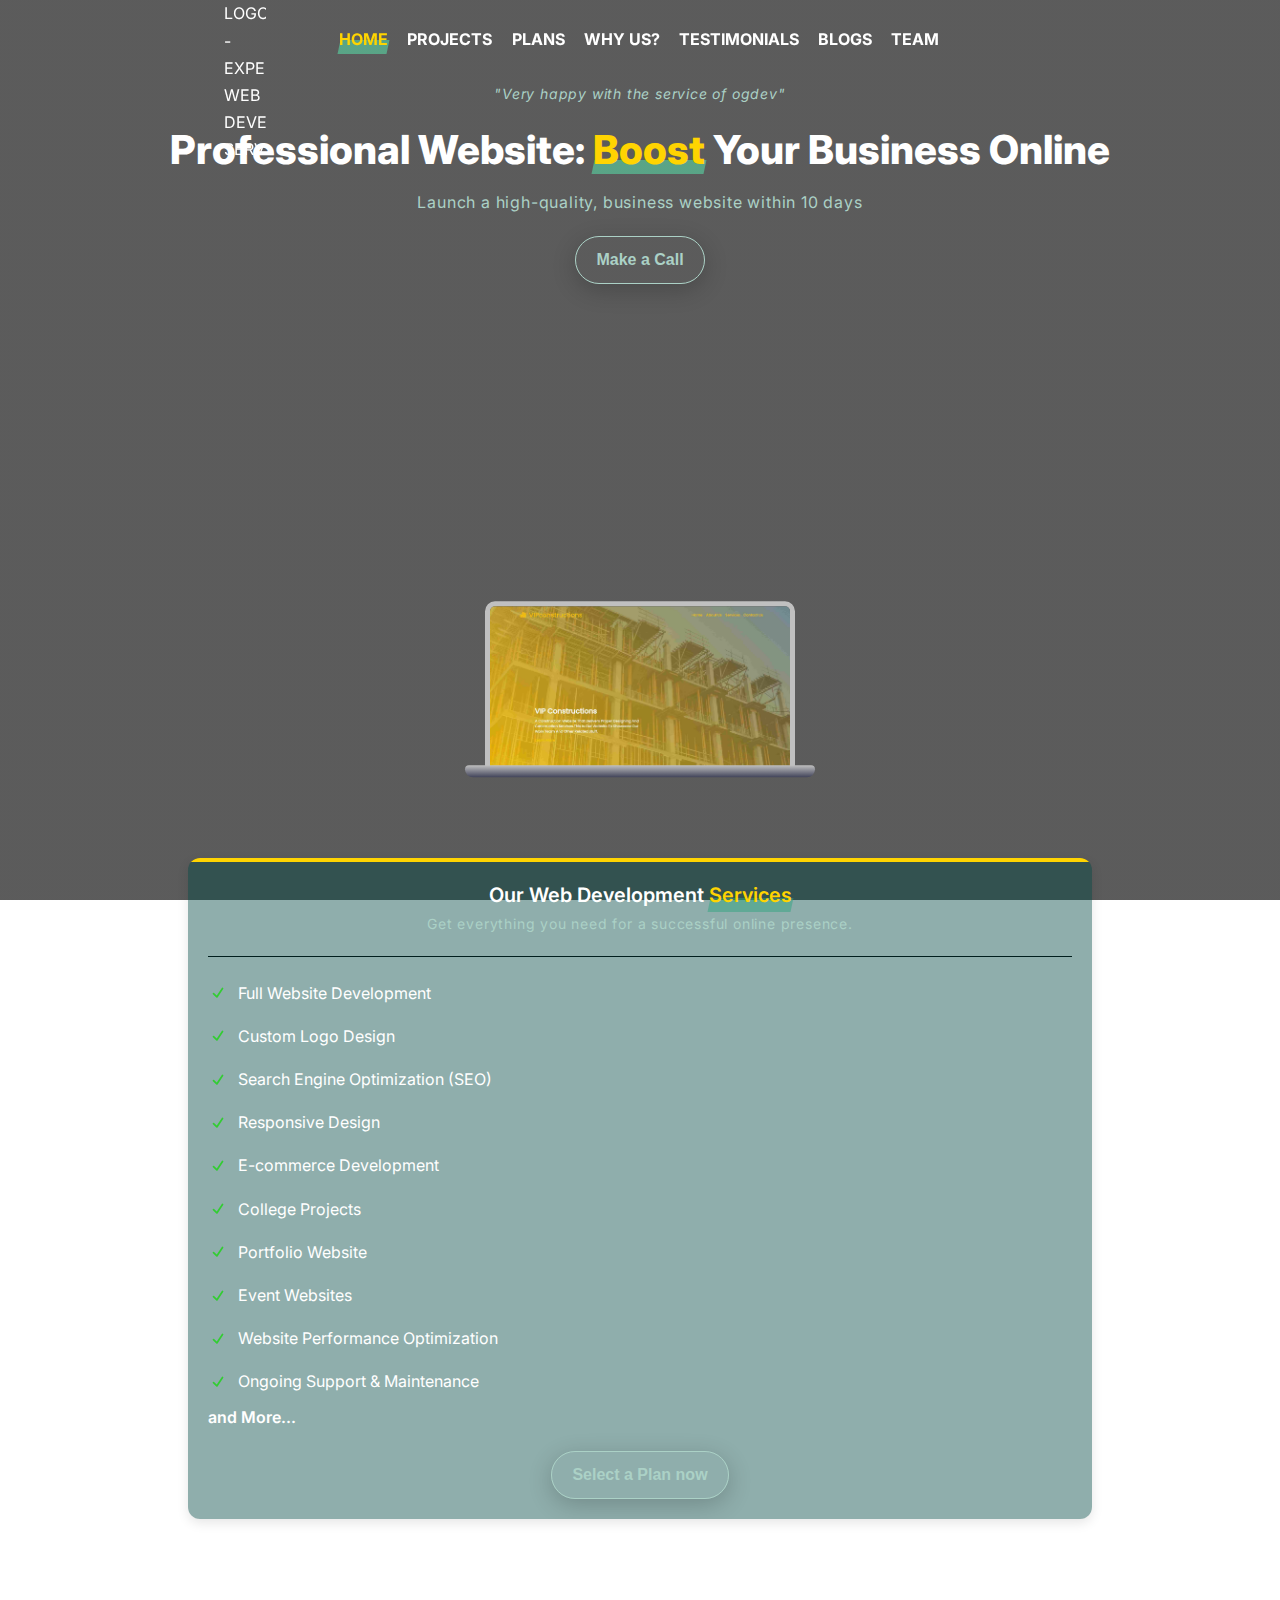
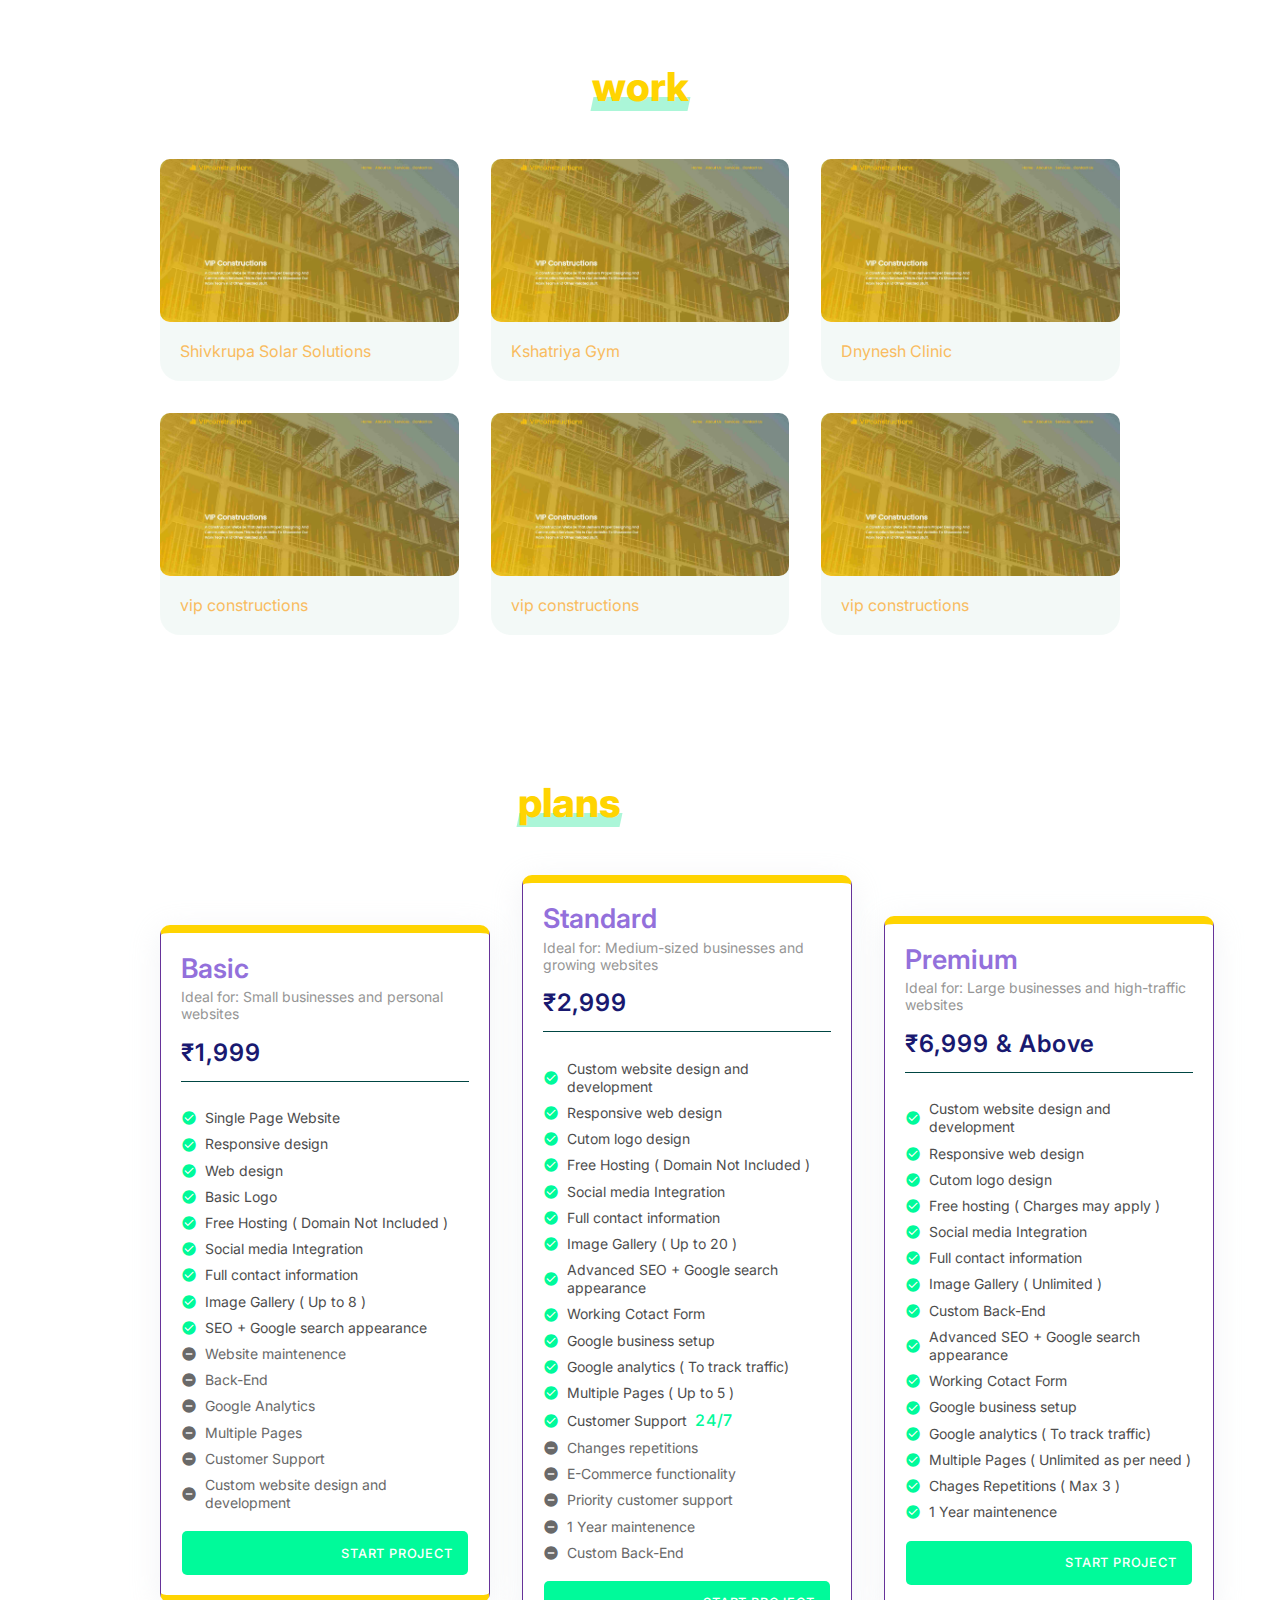
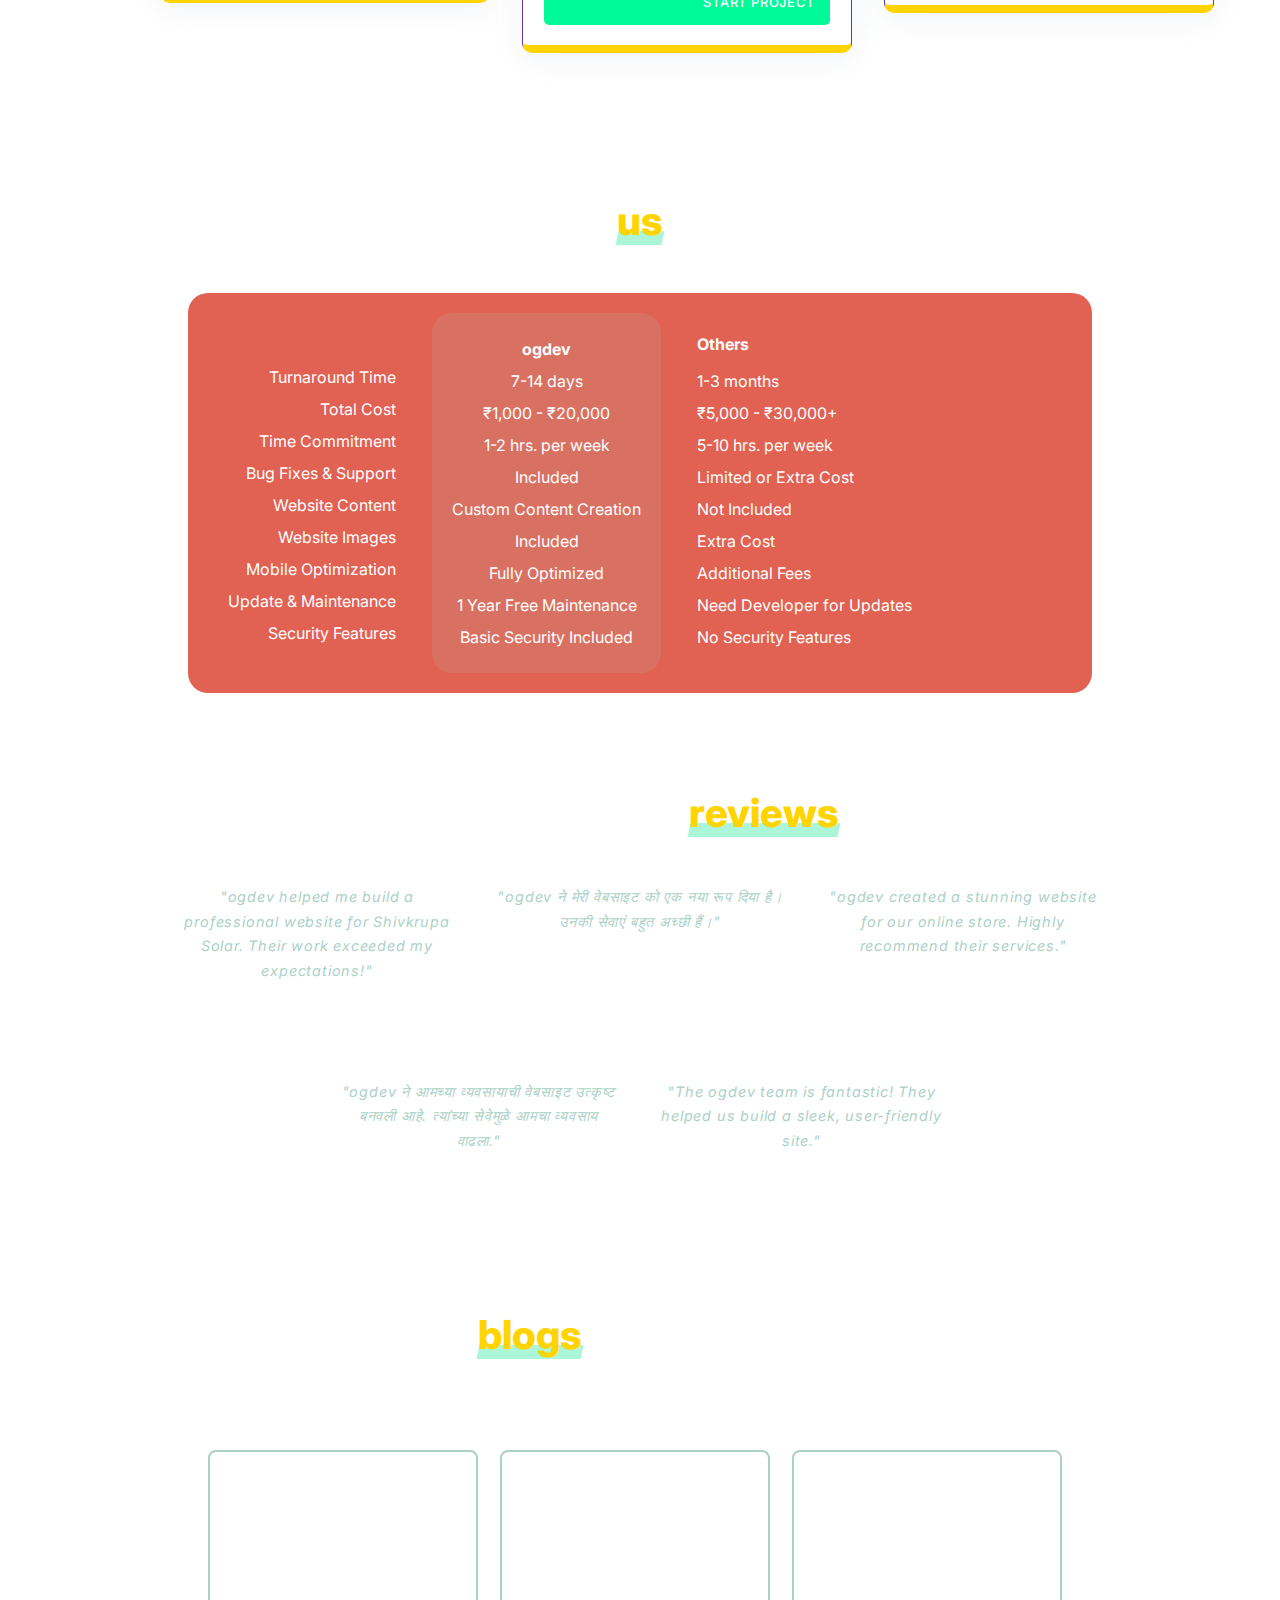
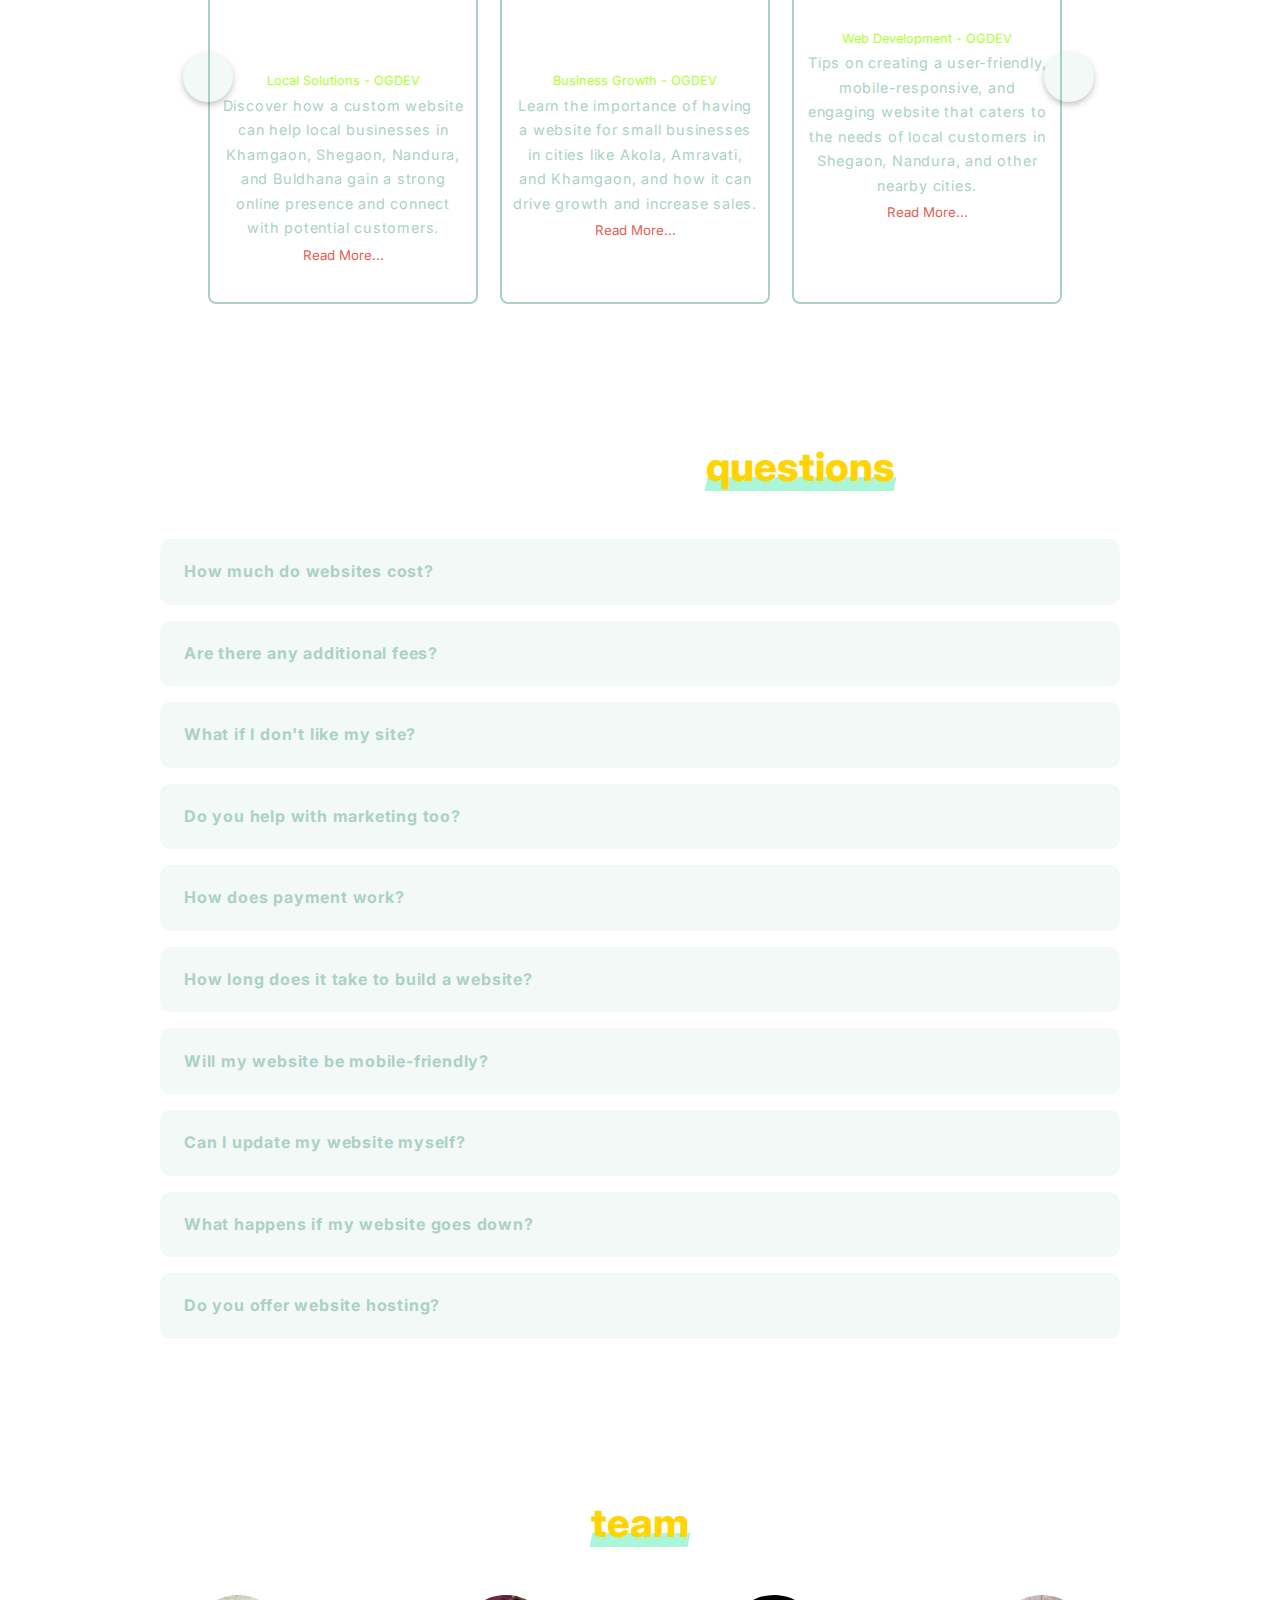
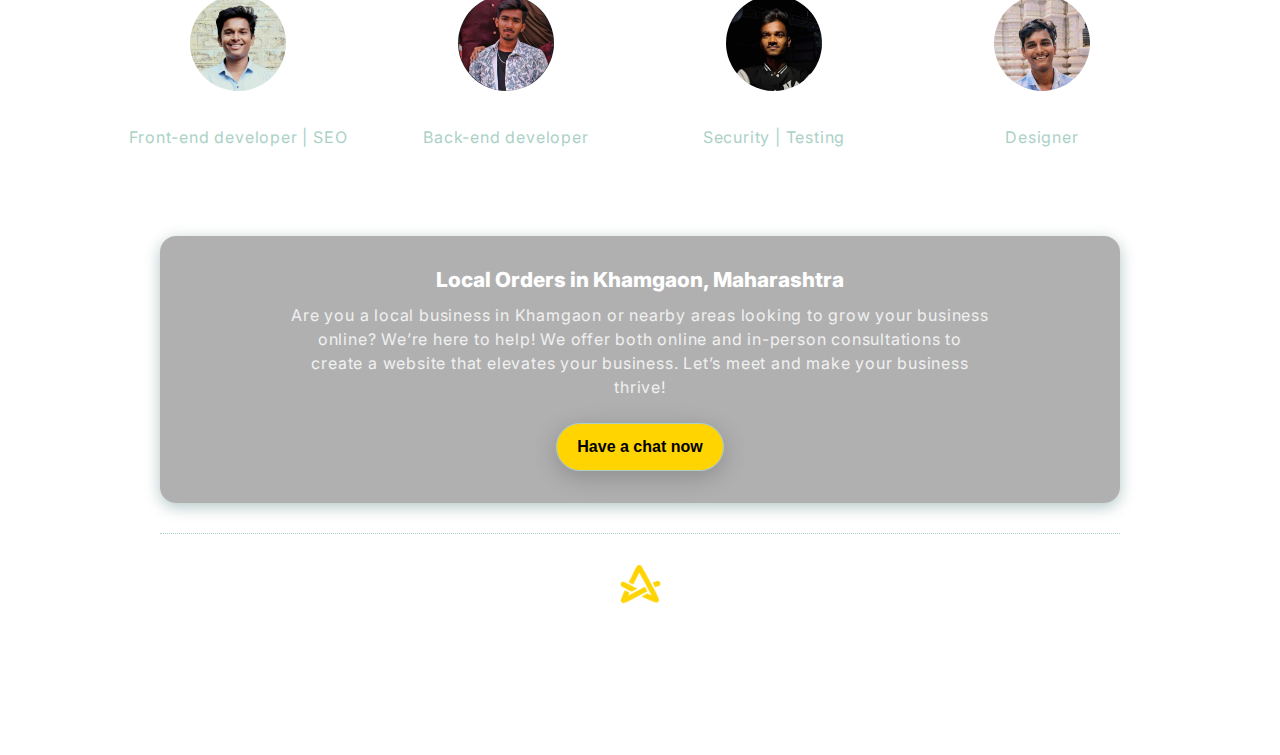
==== commit 5fd89035: "Update index.html" ====
--- a/index.html
+++ b/index.html
@@ -3,12 +3,12 @@
 
 <head>
   <!-- title of the page -->
-  <title>OGDEV - Professional web development for business and individuals</title>
+  <title>OGDEV - Web Development and Design Services</title>
   <!-- meta tags -->
   <meta charset="UTF-8" />
   <meta http-equiv="X-UA-Compatible" content="IE=Edge" />
   <meta name="viewport" content="width=device-width, initial-scale=1" />
-  <meta name="description" content=" Elevate your business with OGDEV’s custom, SEO-optimized websites for Khamgaon and nearby businesses and individuals. Boost your online presence and attract visitors." />
+  <meta name="description" content=" Elevate your business with OGDEV’s custom, SEO-optimized websites for Khamgaon and nearby businesses and individuals. Boost your online presence." />
   <!-- Keywords -->
   <meta name="keywords" content="web design, web development, ogdev, website, business web, site design, custom web, responsive design, responsive web development, responsive, website development, development, SEO optimization, custom websites, local businesses, Khamgaon web design, website maintenance, mobile-friendly websites, digital marketing, small business website, website solutions, SEO strategies, online presence, website design trends, user-friendly websites, local SEO, business growth, website care, website accessibility, website performance, local businesses, Khamgaon, website development, online presence, Shegaon, Nandura, Buldhana, customer connection, digital marketing, online presence, local business, Buldhana, website importance, small businesses, customer reach, digital footprint, sales growth, effective website, user-friendly, mobile-responsive, engaging design, local customers, website tips, best practices, OGDEV, web development services, local solutions, professional website design, digital marketing, small business support, SEO services, web development service, service provider, website design, SEO, mobile compatibility, business needs, selection criteria, SEO, local business, website visibility, search engine ranking, organic traffic, online marketing, keyword optimization, business growth, website design trends, 2024, user experience, modern features, engagement strategies, design innovation, responsive design, visual appeal, mobile-friendly, website optimization, mobile devices, accessibility, responsive design, user experience, mobile SEO, website performance, SEO, website success, search engine results, traffic increase, digital marketing, optimization techniques, online visibility, performance metrics, website maintenance, website updates, security, performance optimization, long-term success, website care, user experience, regular check-ups." />
   <meta name="author" content="Vivek Lohar" />
@@ -454,7 +454,7 @@
             </li>
             <li class="not-included">
               <span class="material-icons remove_circle">remove_circle</span>
-              Website Maintainance
+              Website maintenence
             </li>
             <li class="not-included">
               <span class="material-icons remove_circle">remove_circle</span>
@@ -558,7 +558,7 @@
             </li>
             <li class="not-included">
               <span class="material-icons remove_circle">remove_circle</span>
-              1 Year Maintainance
+              1 Year maintenence
             </li>
             <li class="not-included">
               <span class="material-icons remove_circle">remove_circle</span>
@@ -635,7 +635,7 @@
               <span class="material-icons">check_circle</span> Chages Repetitions ( Max 3 )
             </li>
             <li>
-              <span class="material-icons">check_circle</span> 1 Year Maintainance
+              <span class="material-icons">check_circle</span> 1 Year maintenence
             </li>
           </ul>
         </div>
@@ -1447,4 +1447,4 @@
   </script>
 </body>
 
-  </html>
+              </html>
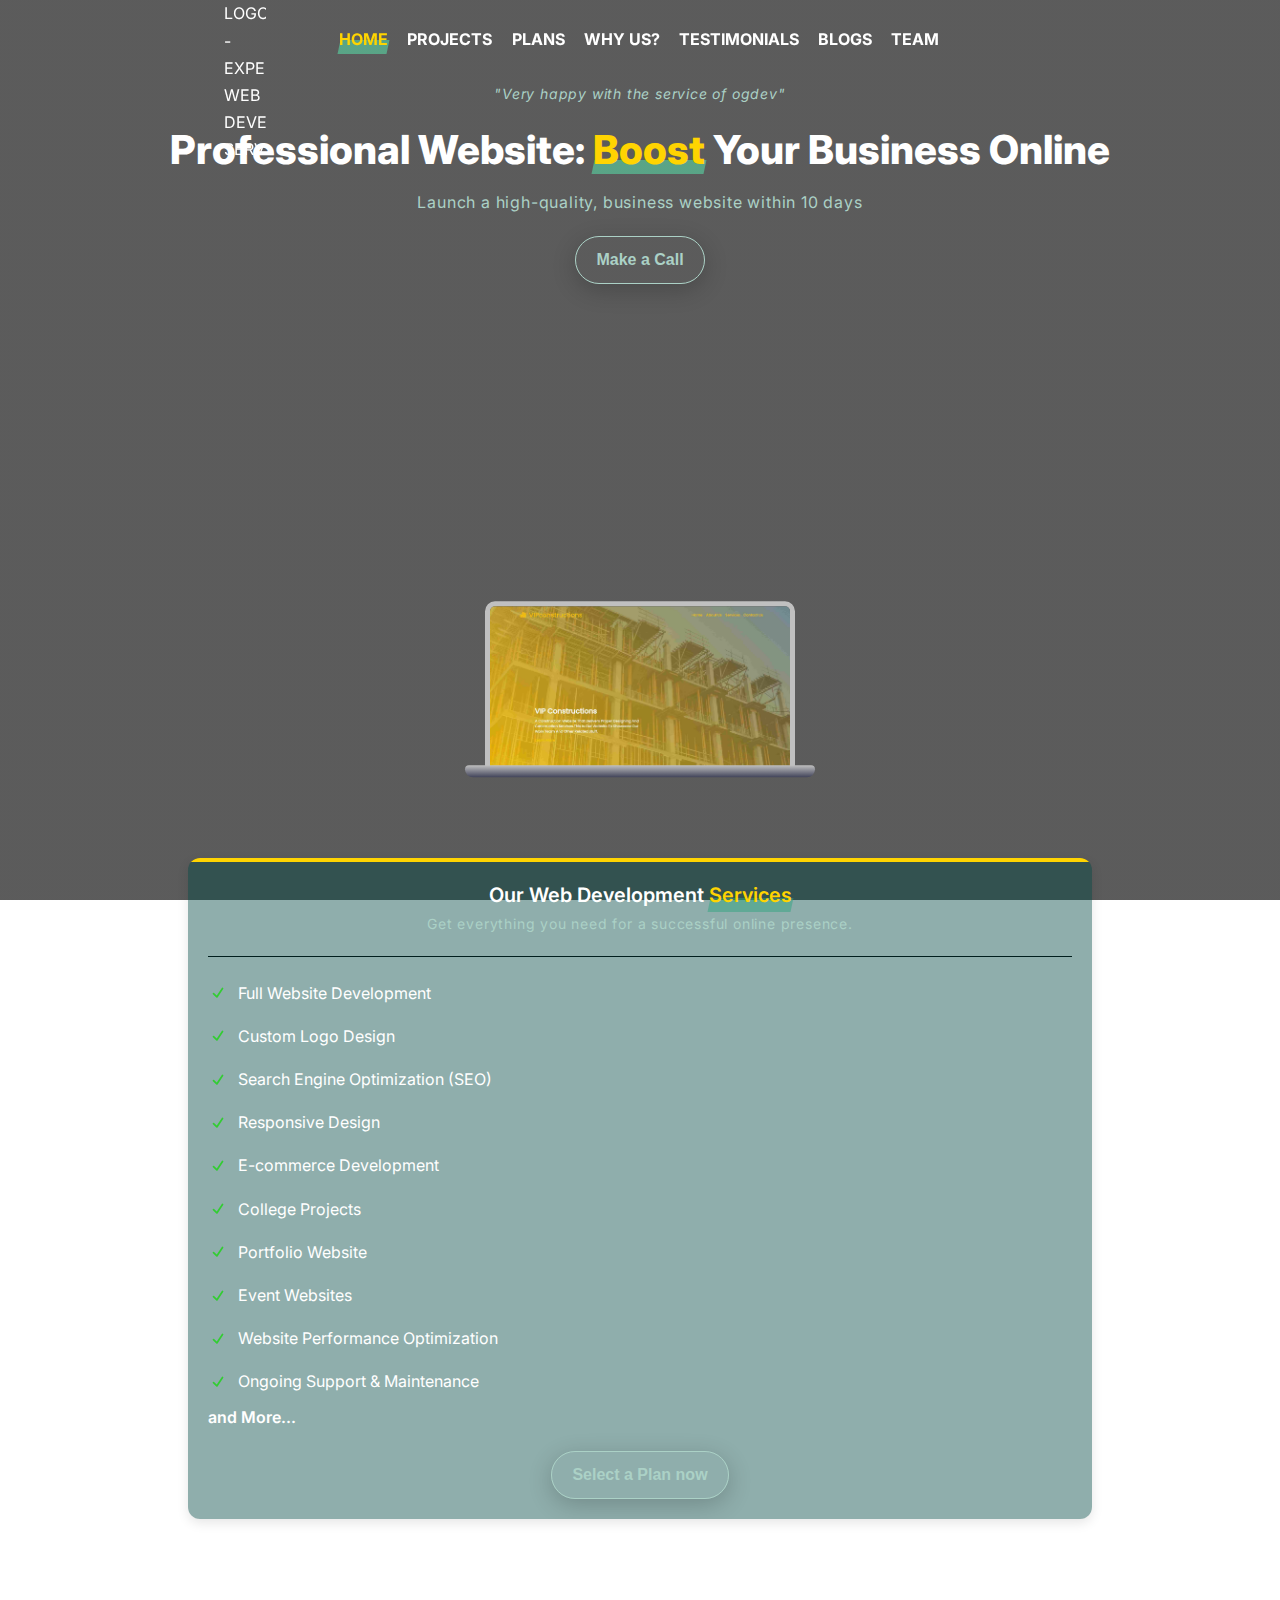
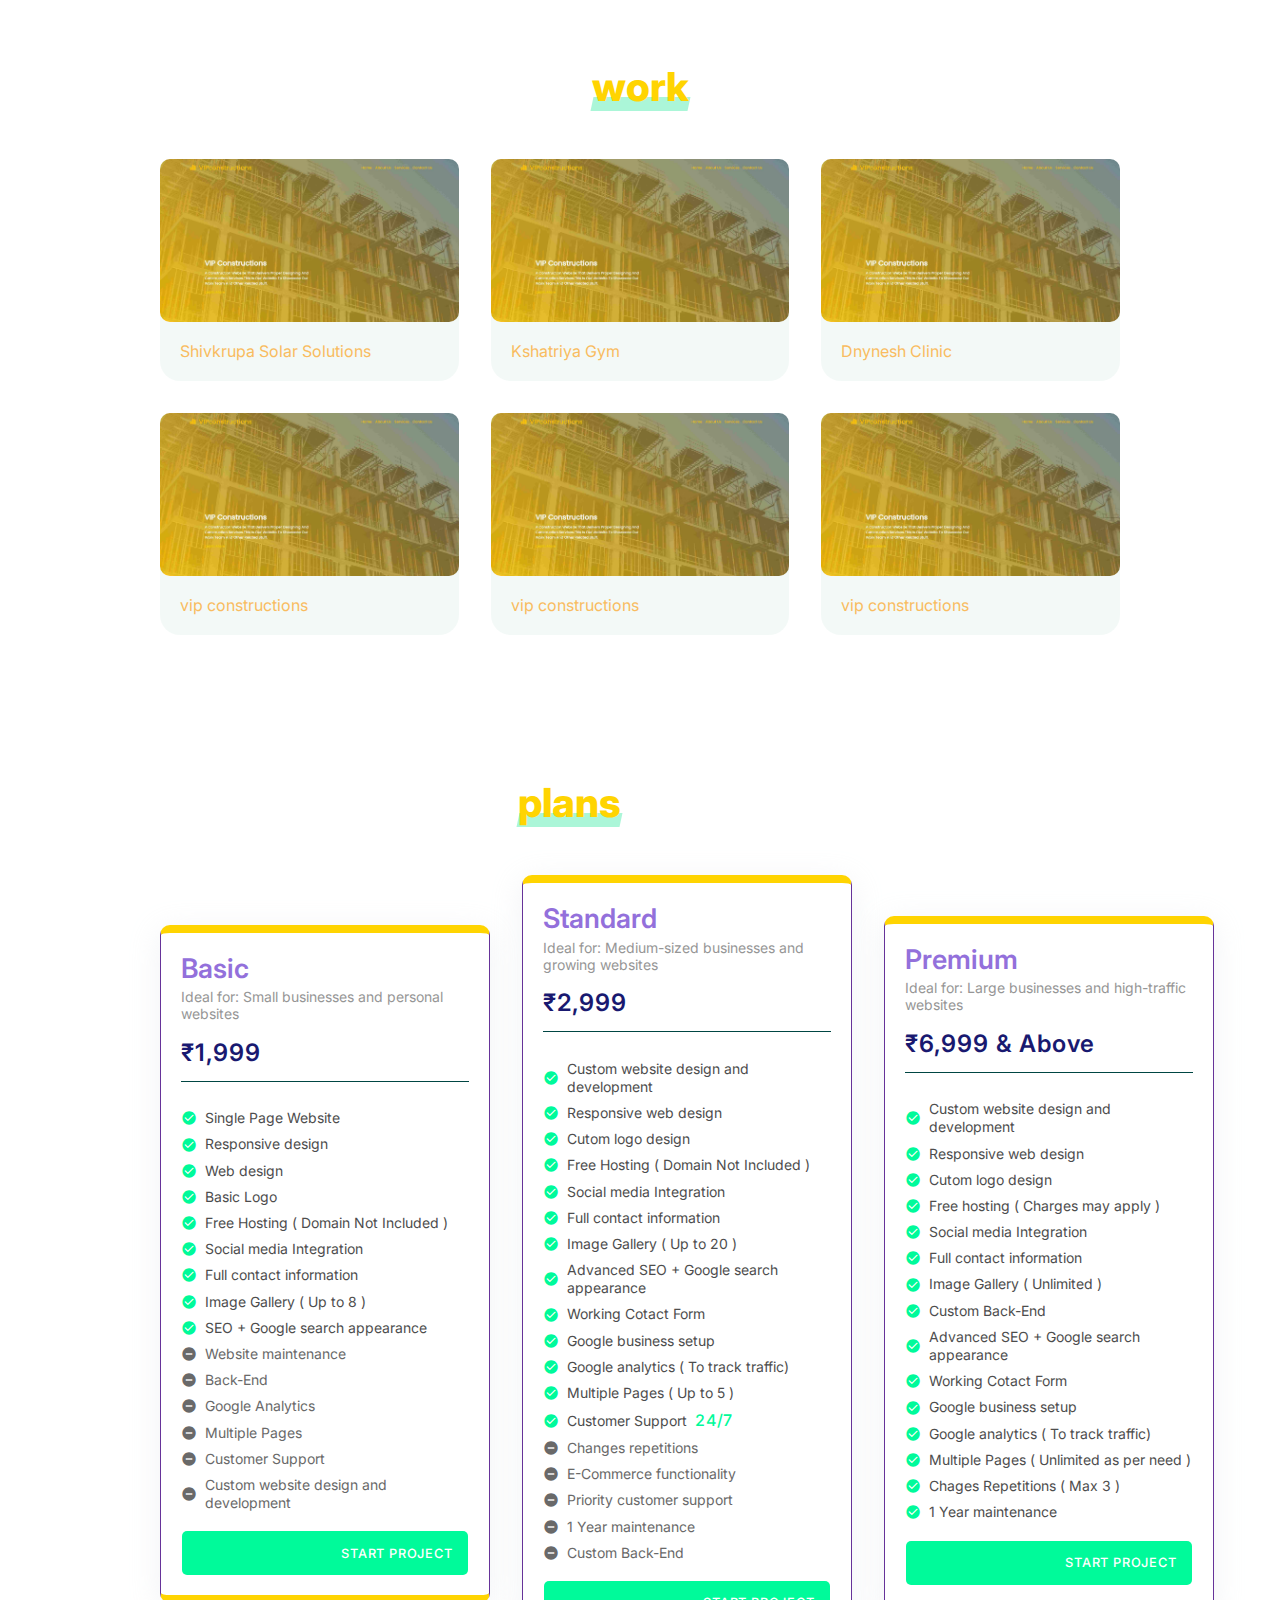
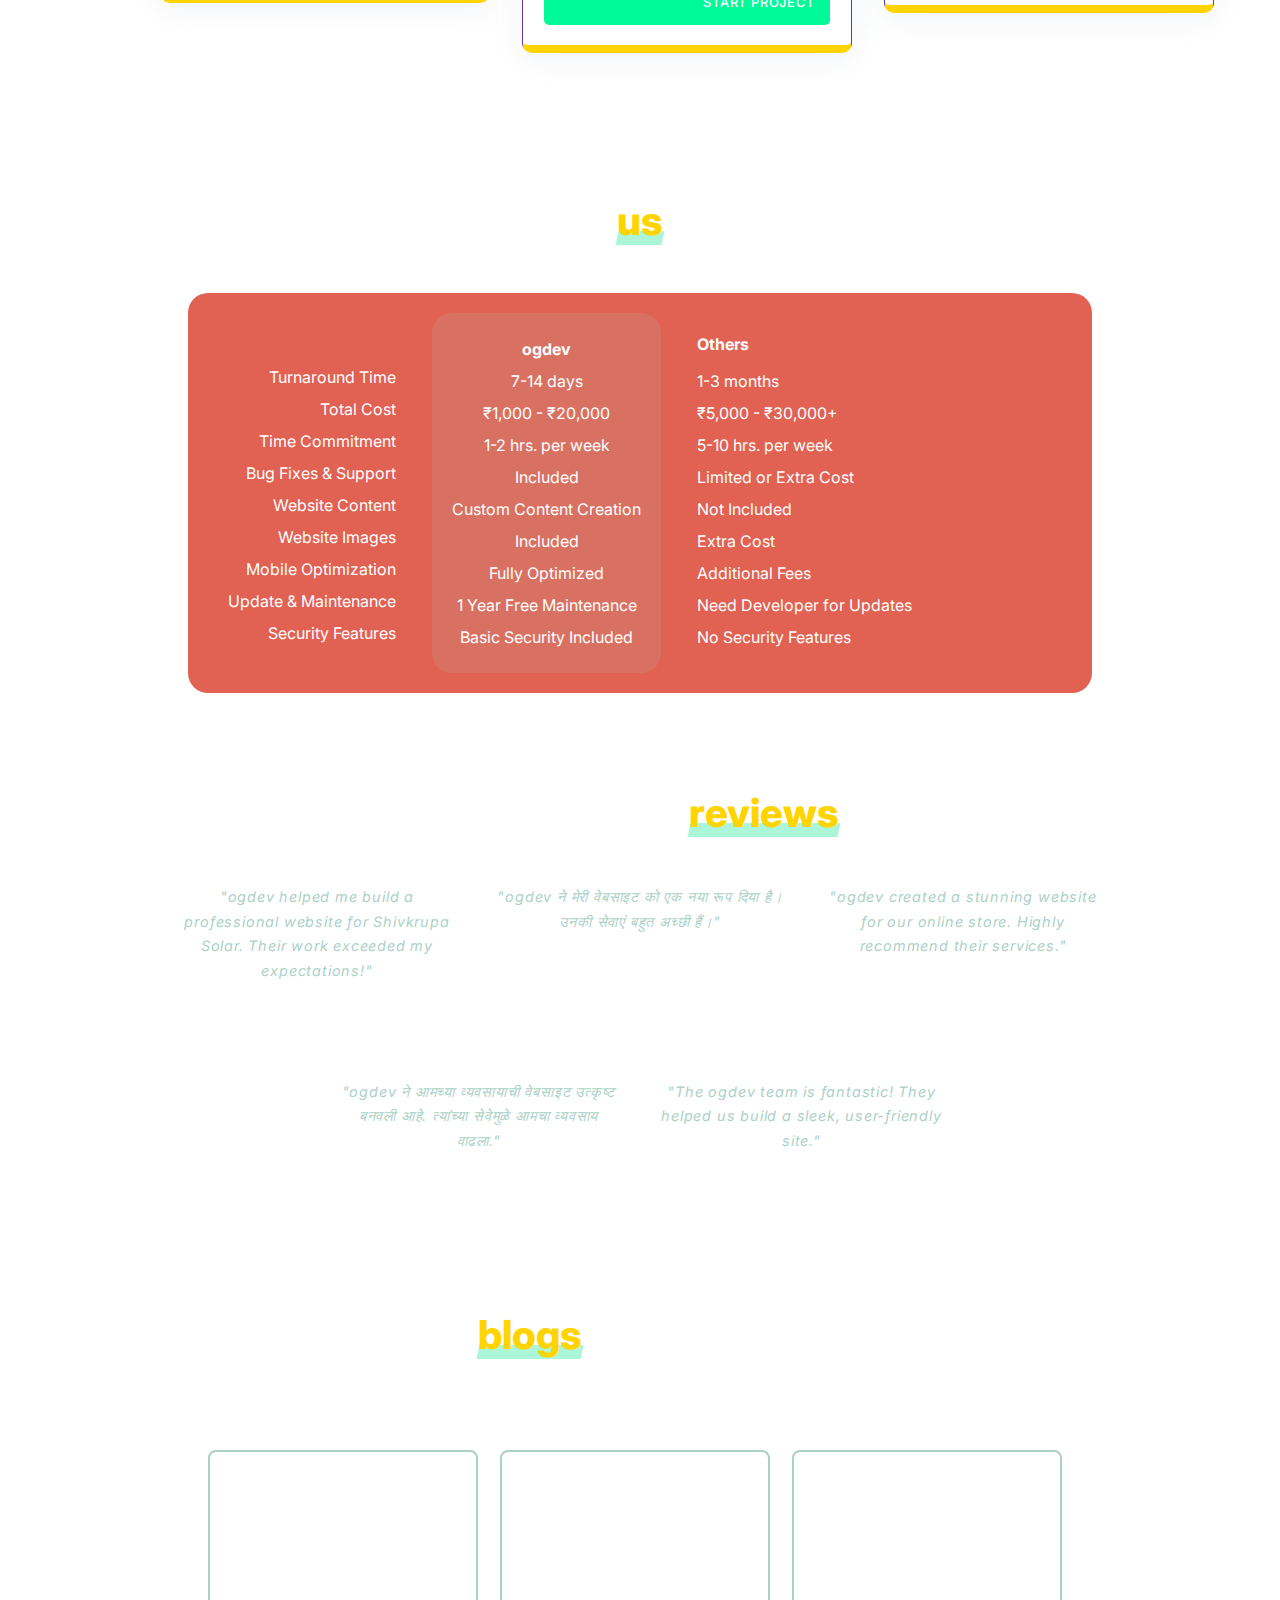
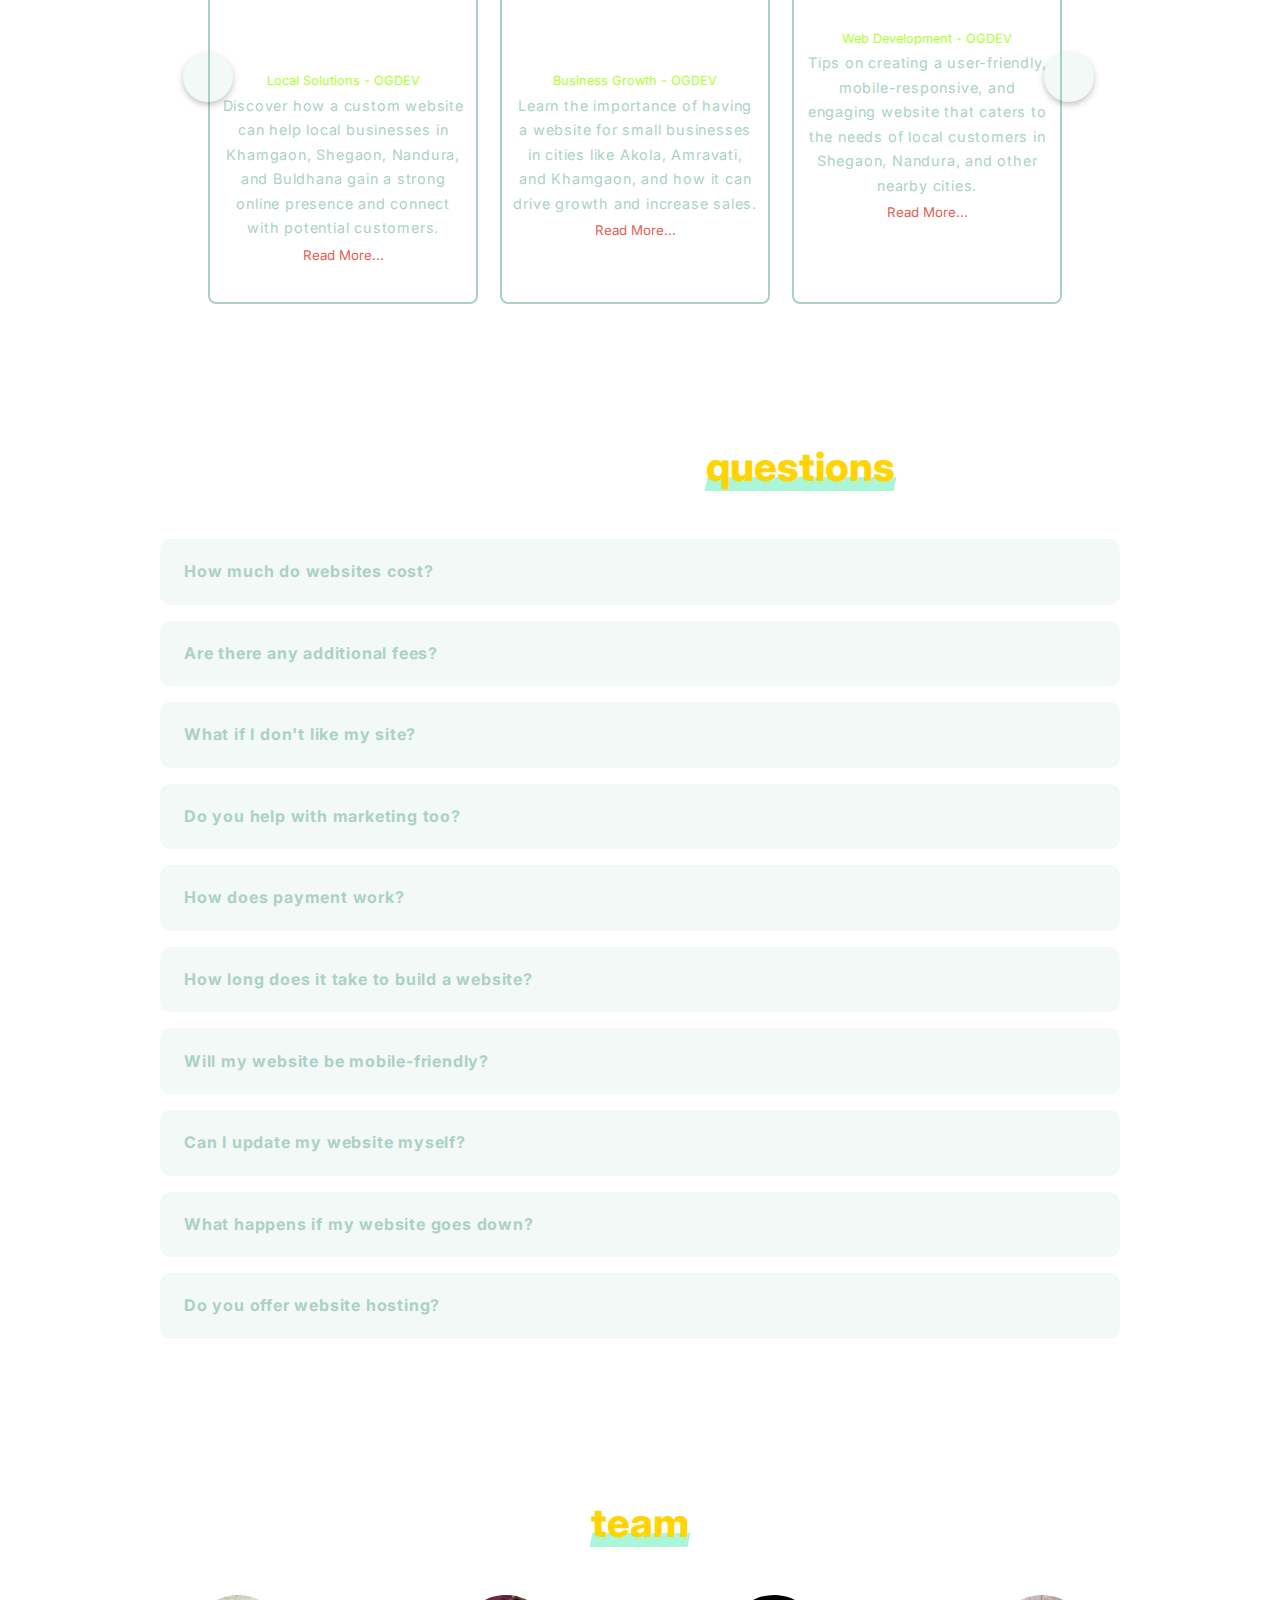
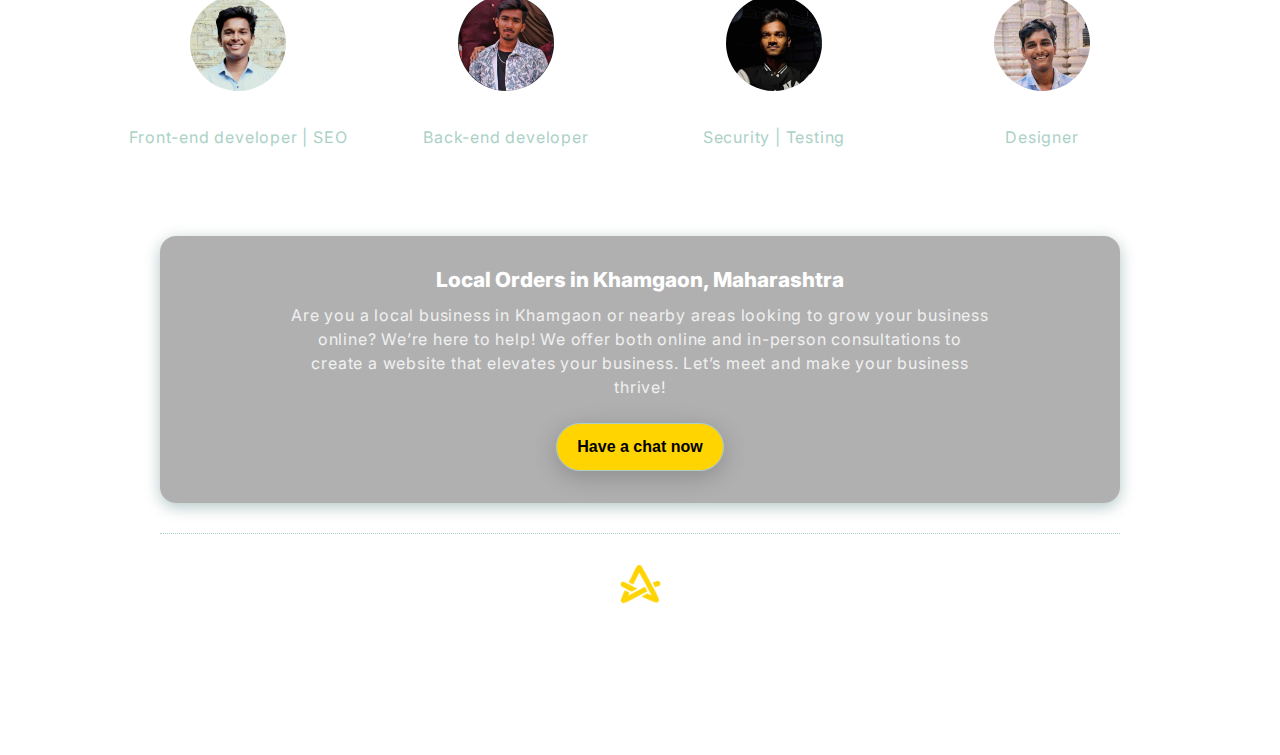
==== commit d302b025: "Update index.html" ====
--- a/index.html
+++ b/index.html
@@ -454,7 +454,7 @@
             </li>
             <li class="not-included">
               <span class="material-icons remove_circle">remove_circle</span>
-              Website maintenence
+              Website maintenance
             </li>
             <li class="not-included">
               <span class="material-icons remove_circle">remove_circle</span>
@@ -558,7 +558,7 @@
             </li>
             <li class="not-included">
               <span class="material-icons remove_circle">remove_circle</span>
-              1 Year maintenence
+              1 Year maintenance
             </li>
             <li class="not-included">
               <span class="material-icons remove_circle">remove_circle</span>
@@ -635,7 +635,7 @@
               <span class="material-icons">check_circle</span> Chages Repetitions ( Max 3 )
             </li>
             <li>
-              <span class="material-icons">check_circle</span> 1 Year maintenence
+              <span class="material-icons">check_circle</span> 1 Year maintenance
             </li>
           </ul>
         </div>
@@ -1447,4 +1447,4 @@
   </script>
 </body>
 
-              </html>
+  </html>
